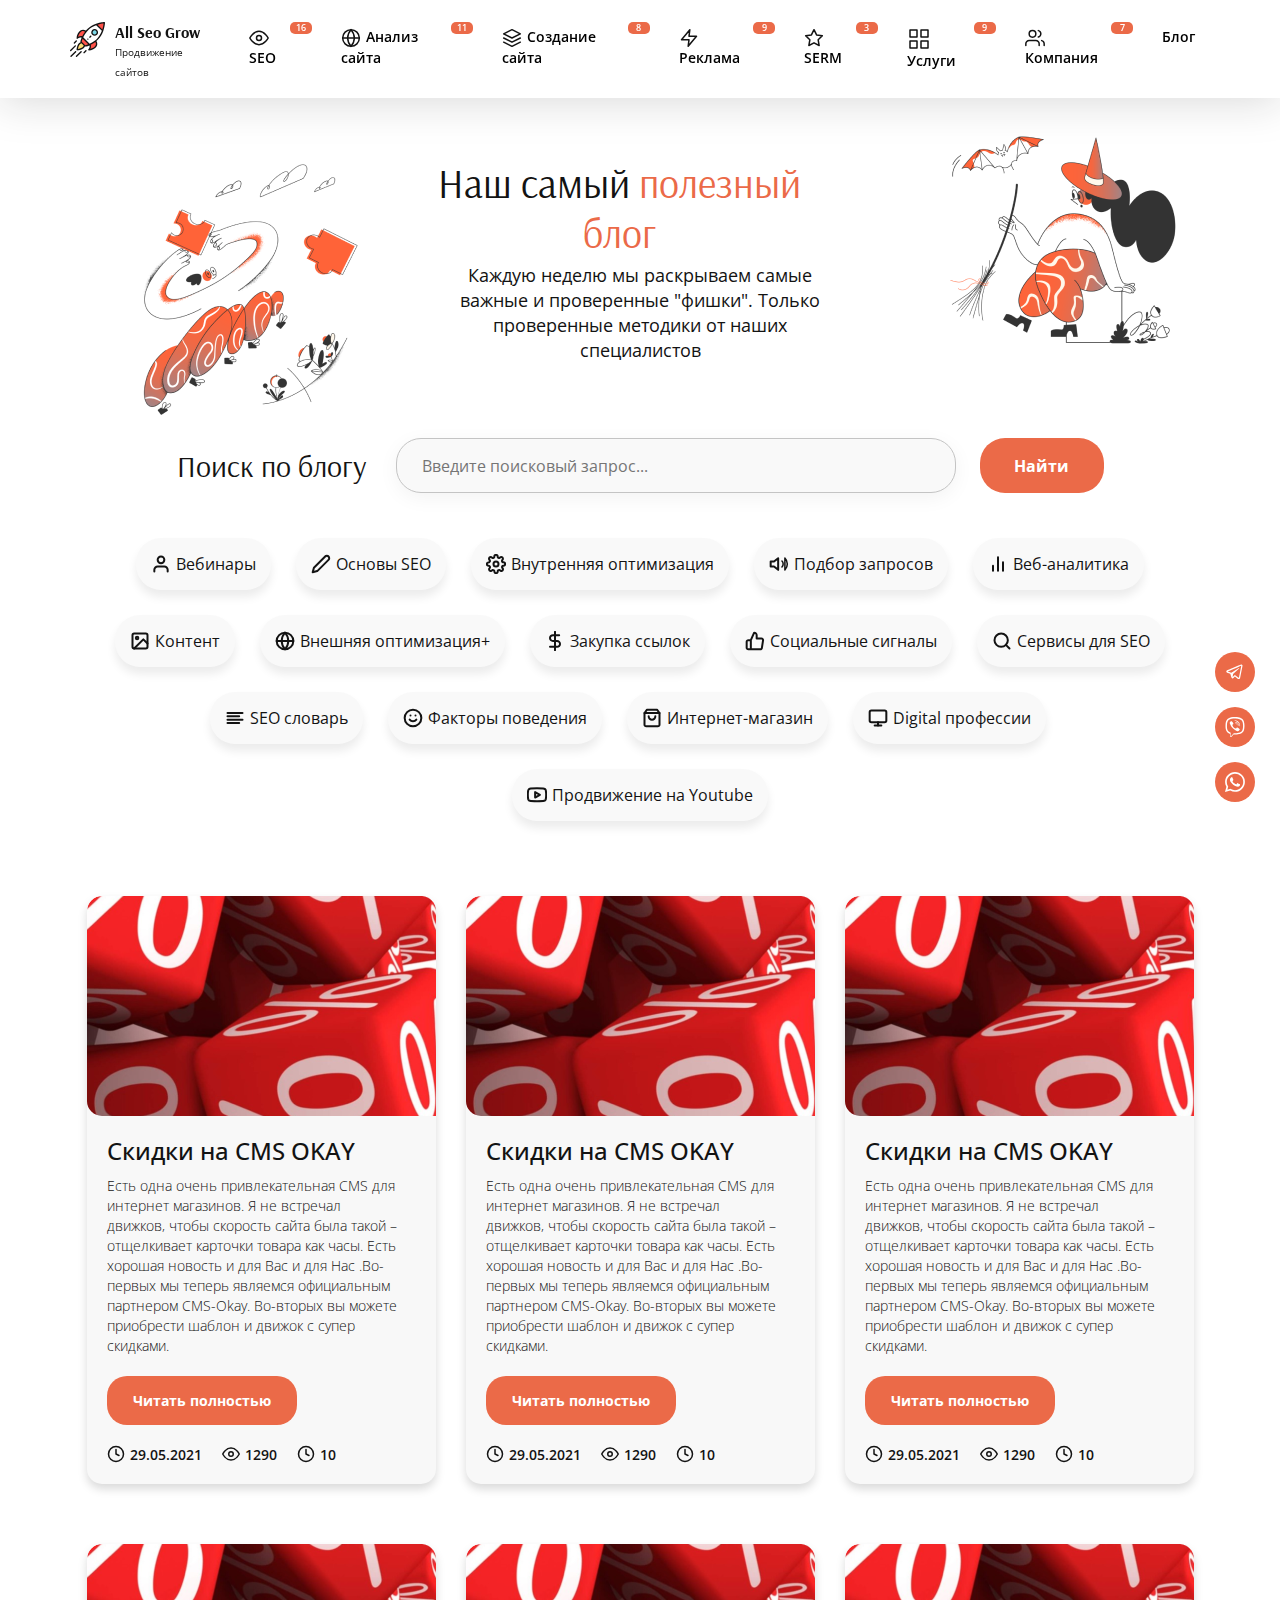
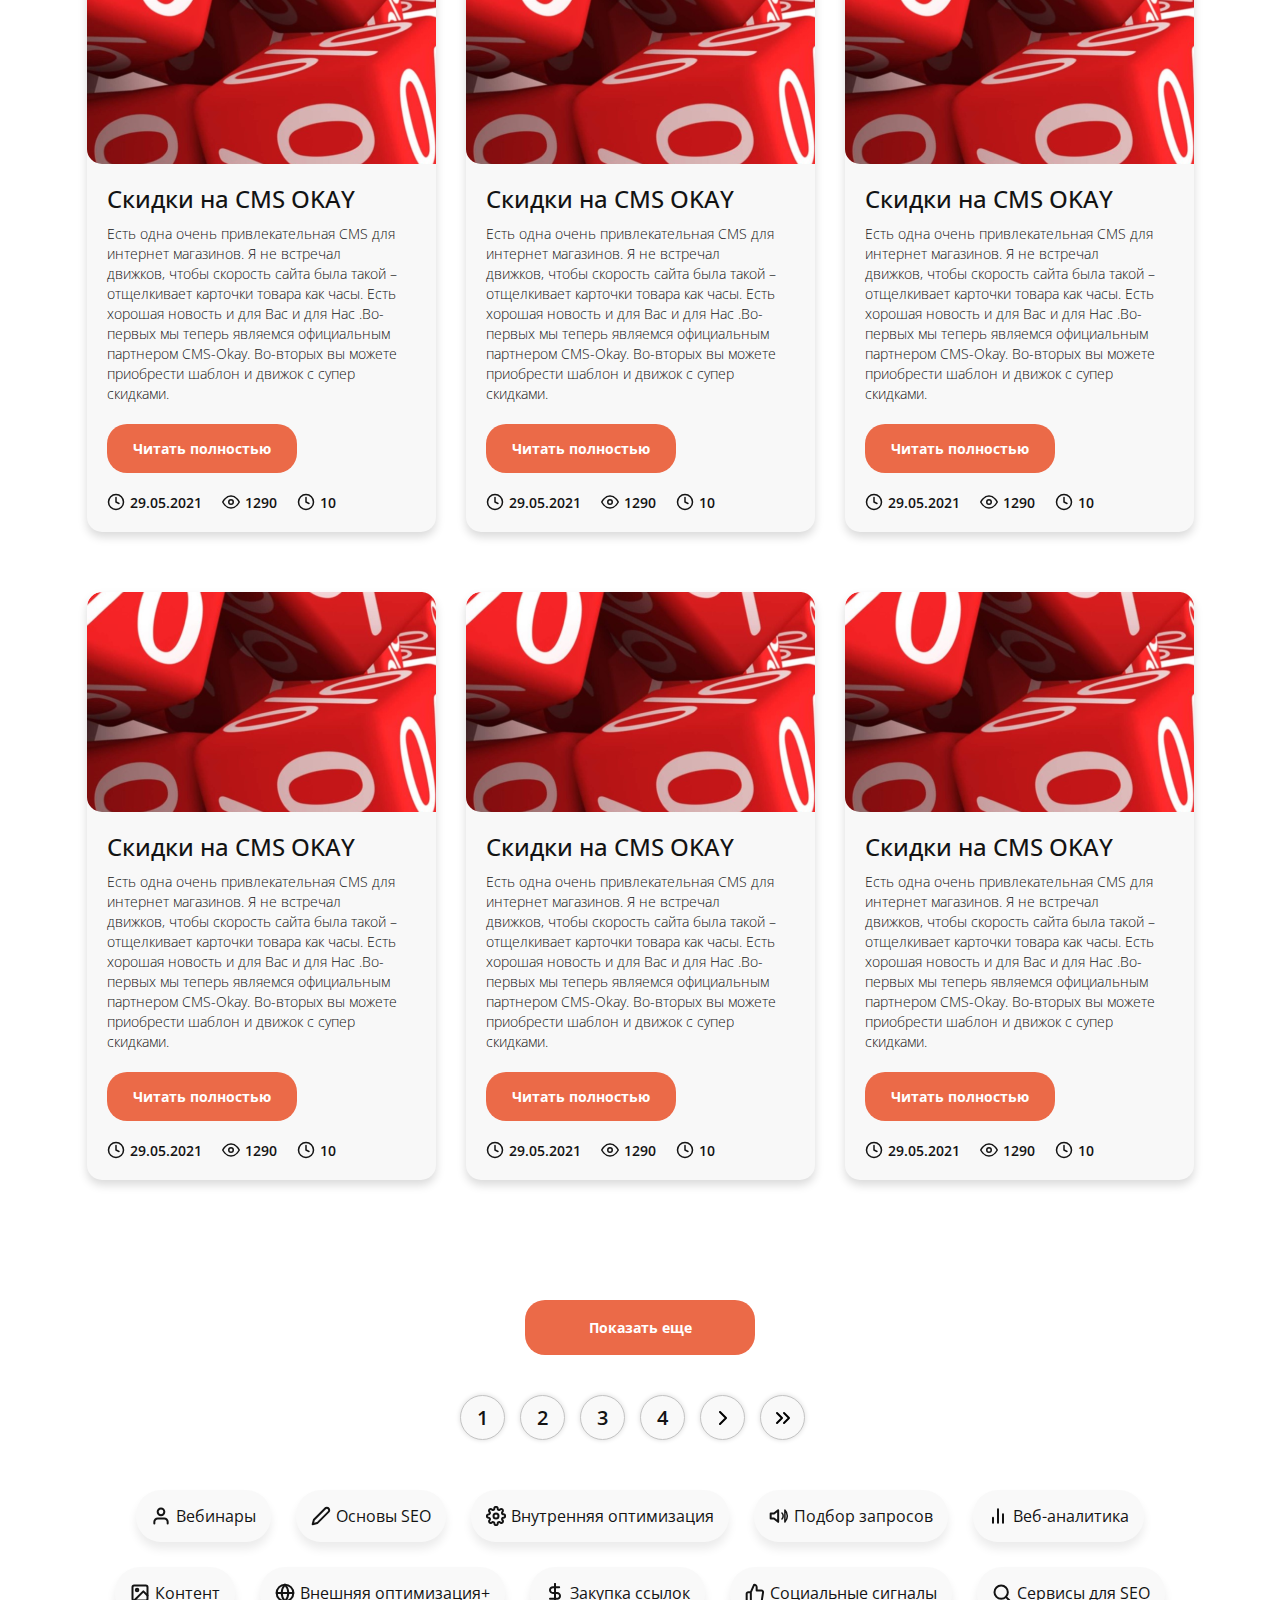
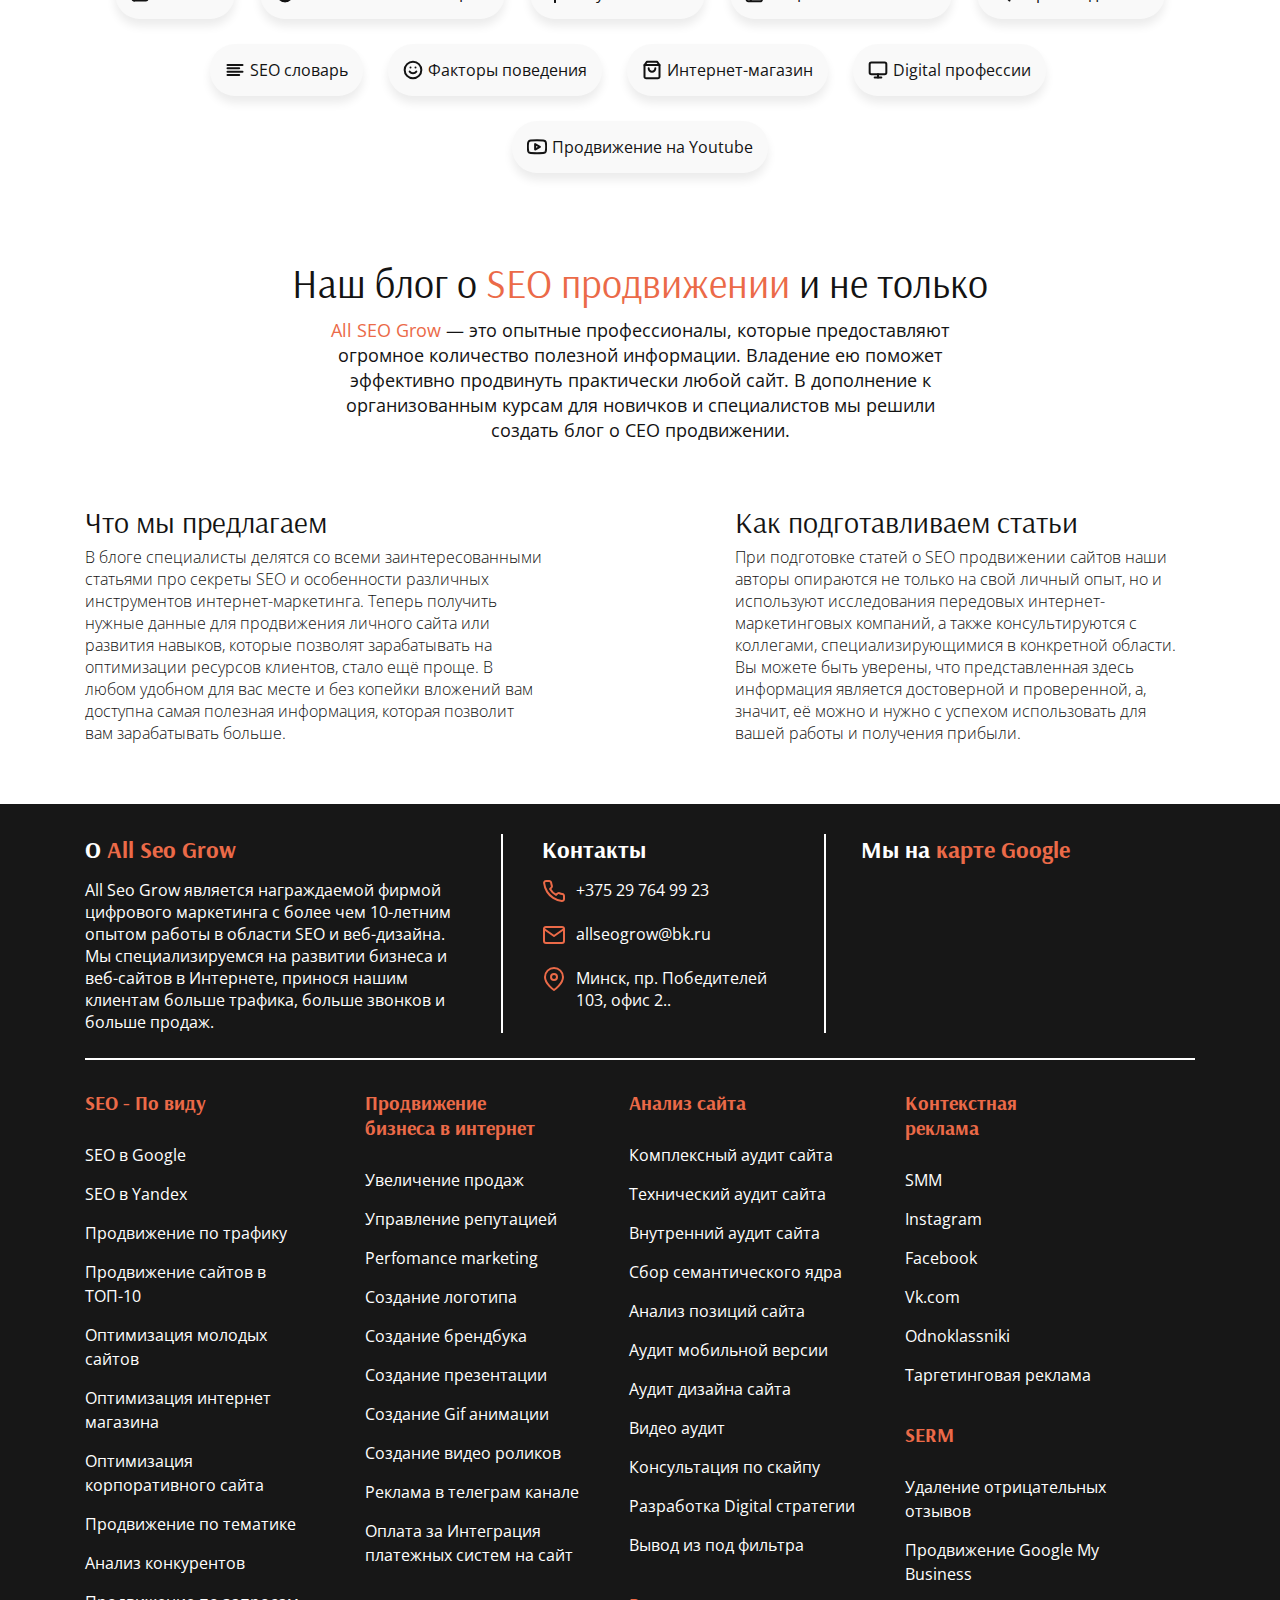
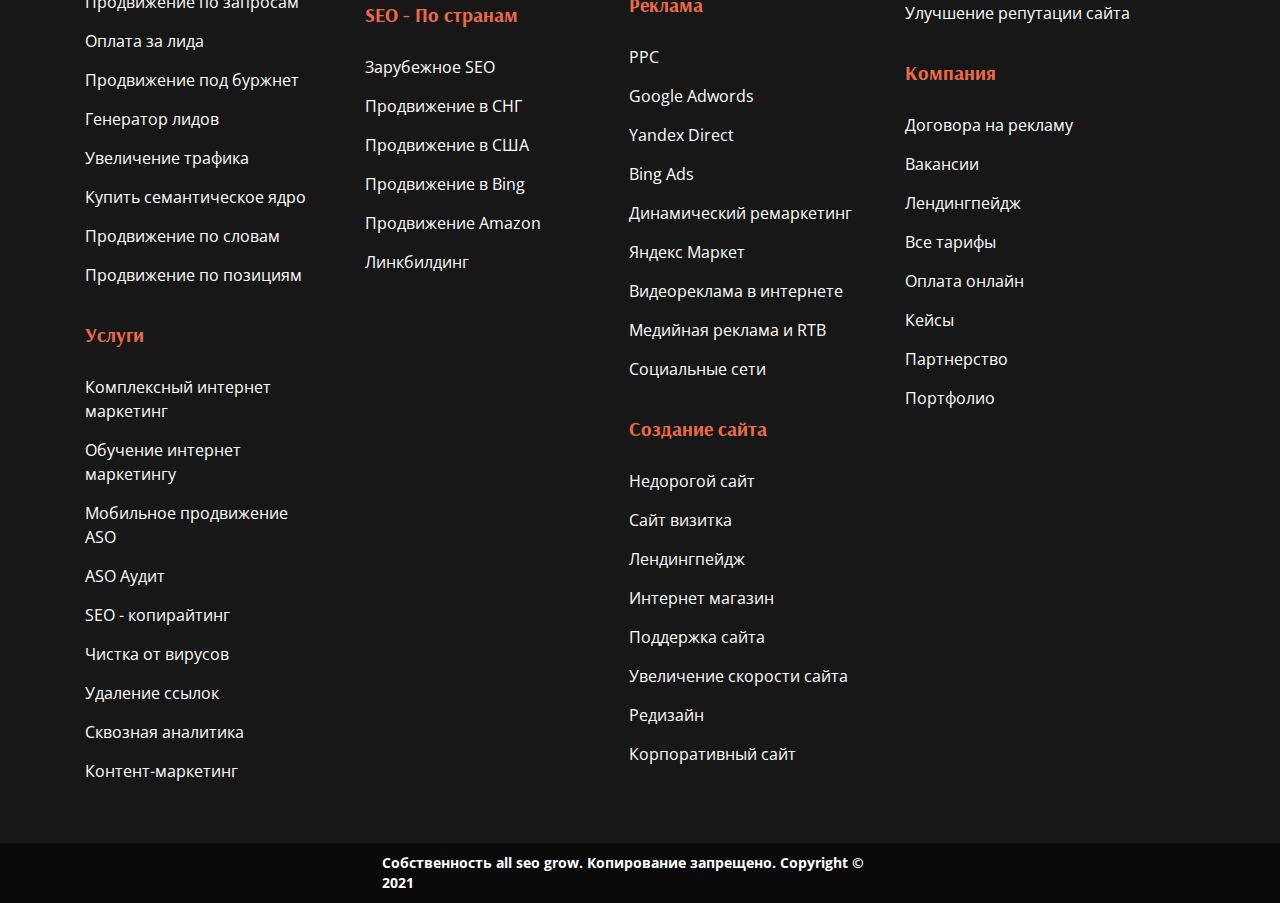
==== blog.html @ 1d0e1565 ";ldf;dlf;dlhdj" ====
<!DOCTYPE html>
<html lang="en">
  <head>
    <meta charset="UTF-8" />
    <meta http-equiv="X-UA-Compatible" content="IE=edge" />
    <meta name="viewport" content="width=device-width, initial-scale=1.0" />
    <link rel="preconnect" href="https://fonts.gstatic.com" />
    <link
      href="https://fonts.googleapis.com/css2?family=Arsenal:wght@400;700&family=Open+Sans:wght@300;400;600;700&display=swap"
      rel="stylesheet"
    />
    <link rel="stylesheet" href="css/bootstrap.min.css" />
    <link rel="stylesheet" href="css/reset.min.css" />
    <link rel="stylesheet" href="css/style.css" />
    <link rel="stylesheet" href="css/blog.css" />
    <title>All Seo Grow</title>
  </head>
  <body>
    <div class="sticky__nav">
      <ul class="sticky__nav-list">
        <li class="sticky__nav-item">
          <img
            src="img/pageBtns/1.svg"
            alt="telegram"
            class="sticky__nav-img"
          />
        </li>
        <li class="sticky__nav-item">
          <img src="img/pageBtns/2.svg" alt="viber" class="sticky__nav-img" />
        </li>
        <li class="sticky__nav-item">
          <img
            src="img/pageBtns/3.svg"
            alt="whatsapp"
            class="sticky__nav-img"
          />
        </li>
        <li class="sticky__nav-item up__btn">
          <img
            src="img/pageBtns/4.svg"
            alt="whatsapp"
            class="sticky__nav-img"
          />
        </li>
      </ul>
    </div>
    <header class="header">
      <!-- sub wrap  -->
      <div class="header-sub__wrap">
        <div class="container">
          <div class="col-lg-12">
            <!-- header sub nav  -->
            <div class="header-sub__content">
              <img
                src="img/header/header-sub/seo.png"
                alt="img"
                class="header-sub__img"
              />
              <div class="header-sub__info">
                <ul class="header-sub__list">
                  <li class="header-sub__list-item">
                    <p class="header-sub__info-title">SEO</p>
                    <p class="header-sub__info-text">
                      Наши услуги по продвижению в различных поисковых системах,
                      по тематике, трафику и оптимизации сайтов для дальнейшего
                      продвижения и выведения сайта в топы поисковой выдачи
                    </p>
                  </li>
                  <li class="header-sub__list-item">
                    <p class="header-sub__info-title">
                      Не нашли то, что искали?
                    </p>
                    <p class="header-sub__info-text">
                      Поможем в подборе необходимой услуги или предоставлении
                      персональной
                    </p>
                  </li>
                </ul>
                <button class="header-sub__info-btn btn-hover">
                  Напишите нам
                </button>
              </div>
              <div class="header-sub__item">
                <p class="header-sub__title">По виду</p>
                <ul class="header-sub__nav">
                  <li class="header-sub__nav-item">
                    <a href="#" class="header-sub__nav-link">SEO в Google</a>
                  </li>
                  <li class="header-sub__nav-item">
                    <a href="#" class="header-sub__nav-link">SEO в Yandex</a>
                  </li>
                  <li class="header-sub__nav-item">
                    <a href="#" class="header-sub__nav-link"
                      >Анализ конкурентов</a
                    >
                  </li>
                  <li class="header-sub__nav-item">
                    <a href="#" class="header-sub__nav-link"
                      >Продвижение по трафику</a
                    >
                  </li>
                  <li class="header-sub__nav-item">
                    <a href="#" class="header-sub__nav-link"
                      >Продвижение по тематике</a
                    >
                  </li>
                  <li class="header-sub__nav-item">
                    <a href="#" class="header-sub__nav-link"
                      >Продвижение по запросам</a
                    >
                  </li>
                  <li class="header-sub__nav-item">
                    <a href="#" class="header-sub__nav-link"
                      >Продвижение сайтов в ТОП-10</a
                    >
                  </li>
                  <li class="header-sub__nav-item">
                    <a href="#" class="header-sub__nav-link"
                      >Оптимизация молодых сайтов</a
                    >
                  </li>
                  <li class="header-sub__nav-item">
                    <a href="#" class="header-sub__nav-link"
                      >Оптимизация интернет магазина</a
                    >
                  </li>
                  <li class="header-sub__nav-item">
                    <a href="#" class="header-sub__nav-link"
                      >Оптимизация корпоративного сайта</a
                    >
                  </li>
                </ul>
              </div>
              <div class="header-sub__item">
                <p class="header-sub__title">По странам</p>
                <ul class="header-sub__nav">
                  <li class="header-sub__nav-item">
                    <a href="#" class="header-sub__nav-link">Линкбилдинг</a>
                  </li>
                  <li class="header-sub__nav-item">
                    <a href="#" class="header-sub__nav-link">Зарубежное SEO</a>
                  </li>
                  <li class="header-sub__nav-item">
                    <a href="#" class="header-sub__nav-link"
                      >Продвижение в СНГ</a
                    >
                  </li>
                  <li class="header-sub__nav-item">
                    <a href="#" class="header-sub__nav-link"
                      >Продвижение в США</a
                    >
                  </li>
                  <li class="header-sub__nav-item">
                    <a href="#" class="header-sub__nav-link"
                      >Продвижение в Bing</a
                    >
                  </li>
                  <li class="header-sub__nav-item">
                    <a href="#" class="header-sub__nav-link"
                      >Продвижение Amazon</a
                    >
                  </li>
                </ul>
              </div>
            </div>
            <!-- header sub nav end  -->
            <!-- header sub nav  -->
            <div class="header-sub__content">
              <img
                src="img/header/header-sub/seo.png"
                alt="img"
                class="header-sub__img"
              />
              <div class="header-sub__info">
                <ul class="header-sub__list">
                  <li class="header-sub__list-item">
                    <p class="header-sub__info-title">Анализ сайта</p>
                    <p class="header-sub__info-text">
                      Проанализируем ваш сайт внутренне, внешне, технически
                      позиции в поиске, мобильную версию, соберем семантическое
                      ядро и разработаем Digital стратегию
                    </p>
                  </li>
                  <li class="header-sub__list-item">
                    <p class="header-sub__info-title">
                      Не нашли то, что искали?
                    </p>
                    <p class="header-sub__info-text">
                      Поможем в подборе необходимой услуги или предоставлении
                      персональной
                    </p>
                  </li>
                </ul>
                <button class="header-sub__info-btn btn-hover">
                  Напишите нам
                </button>
              </div>
              <div class="header-sub__item">
                <p class="header-sub__title"></p>
                <ul class="header-sub__nav">
                  <li class="header-sub__nav-item">
                    <a href="#" class="header-sub__nav-link">Видео аудит</a>
                  </li>
                  <li class="header-sub__nav-item">
                    <a href="#" class="header-sub__nav-link"
                      >Аудит дизайна сайта</a
                    >
                  </li>
                  <li class="header-sub__nav-item">
                    <a href="#" class="header-sub__nav-link"
                      >Анализ позиций сайта</a
                    >
                  </li>
                  <li class="header-sub__nav-item">
                    <a href="#" class="header-sub__nav-link"
                      >Вывод из под фильтра</a
                    >
                  </li>
                  <li class="header-sub__nav-item">
                    <a href="#" class="header-sub__nav-link"
                      >Консультация по скайпу</a
                    >
                  </li>
                  <li class="header-sub__nav-item">
                    <a href="#" class="header-sub__nav-link"
                      >Внутренний аудит сайта</a
                    >
                  </li>
                  <li class="header-sub__nav-item">
                    <a href="#" class="header-sub__nav-link"
                      >Технический аудит сайта</a
                    >
                  </li>
                </ul>
              </div>
              <div class="header-sub__item">
                <p class="header-sub__title"></p>
                <ul class="header-sub__nav">
                  <li class="header-sub__nav-item">
                    <a href="#" class="header-sub__nav-link"
                      >Аудит мобильной версии</a
                    >
                  </li>
                  <li class="header-sub__nav-item">
                    <a href="#" class="header-sub__nav-link"
                      >Комплексный аудит сайта</a
                    >
                  </li>
                  <li class="header-sub__nav-item">
                    <a href="#" class="header-sub__nav-link"
                      >Сбор семантического ядра</a
                    >
                  </li>
                  <li class="header-sub__nav-item">
                    <a href="#" class="header-sub__nav-link"
                      >Разработка Digital стратегии</a
                    >
                  </li>
                </ul>
              </div>
            </div>
            <!-- header sub nav end  -->
            <!-- header sub nav  -->
            <div class="header-sub__content">
              <img
                src="img/header/header-sub/seo.png"
                alt="img"
                class="header-sub__img"
              />
              <div class="header-sub__info">
                <ul class="header-sub__list">
                  <li class="header-sub__list-item">
                    <p class="header-sub__info-title">Создание сайта</p>
                    <p class="header-sub__info-text">
                      Создадим для вас сайт любой категории по самым высшими
                      современными стандартами качества, увеличим скорость
                      работы, сделаем редизайн и будем поддерживать
                      работоспособность
                    </p>
                  </li>
                  <li class="header-sub__list-item">
                    <p class="header-sub__info-title">
                      Не нашли то, что искали?
                    </p>
                    <p class="header-sub__info-text">
                      Поможем в подборе необходимой услуги или предоставлении
                      персональной
                    </p>
                  </li>
                </ul>
                <button class="header-sub__info-btn btn-hover">
                  Напишите нам
                </button>
              </div>
              <div class="header-sub__item">
                <p class="header-sub__title"></p>
                <ul class="header-sub__nav">
                  <li class="header-sub__nav-item">
                    <a href="#" class="header-sub__nav-link">Редизайн </a>
                  </li>
                  <li class="header-sub__nav-item">
                    <a href="#" class="header-sub__nav-link">Сайт визитка</a>
                  </li>
                  <li class="header-sub__nav-item">
                    <a href="#" class="header-sub__nav-link">Лендингпейдж</a>
                  </li>
                  <li class="header-sub__nav-item">
                    <a href="#" class="header-sub__nav-link">Недорогой сайт </a>
                  </li>
                  <li class="header-sub__nav-item">
                    <a href="#" class="header-sub__nav-link">Поддержка сайта</a>
                  </li>
                  <li class="header-sub__nav-item">
                    <a href="#" class="header-sub__nav-link"
                      >Интернет-магазин</a
                    >
                  </li>
                  <li class="header-sub__nav-item">
                    <a href="#" class="header-sub__nav-link"
                      >Корпоративный сайт</a
                    >
                  </li>
                  <li class="header-sub__nav-item">
                    <a href="#" class="header-sub__nav-link"
                      >Увеличение скорости сайта</a
                    >
                  </li>
                </ul>
              </div>
            </div>
            <!-- header sub nav end  -->
            <!-- header sub nav  -->
            <div class="header-sub__content">
              <img
                src="img/header/header-sub/seo.png"
                alt="img"
                class="header-sub__img"
              />
              <div class="header-sub__info">
                <ul class="header-sub__list">
                  <li class="header-sub__list-item">
                    <p class="header-sub__info-title">Реклама</p>
                    <p class="header-sub__info-text">
                      Прорекламируем ваш сайт во всех популярных поисковых
                      системах, а так же в социальных сетях, видео и медиа
                      рекламе, RTB, PPC и проведем динамический рекмаркетинг
                    </p>
                  </li>
                  <li class="header-sub__list-item">
                    <p class="header-sub__info-title">
                      Не нашли то, что искали?
                    </p>
                    <p class="header-sub__info-text">
                      Поможем в подборе необходимой услуги или предоставлении
                      персональной
                    </p>
                  </li>
                </ul>
                <button class="header-sub__info-btn btn-hover">
                  Напишите нам
                </button>
              </div>
              <div class="header-sub__item">
                <p class="header-sub__title"></p>
                <ul class="header-sub__nav">
                  <li class="header-sub__nav-item">
                    <a href="#" class="header-sub__nav-link">PPC </a>
                  </li>
                  <li class="header-sub__nav-item">
                    <a href="#" class="header-sub__nav-link">Bing Ads</a>
                  </li>
                  <li class="header-sub__nav-item">
                    <a href="#" class="header-sub__nav-link">Yandex Direct</a>
                  </li>
                  <li class="header-sub__nav-item">
                    <a href="#" class="header-sub__nav-link">Яндекс Маркет </a>
                  </li>
                  <li class="header-sub__nav-item">
                    <a href="#" class="header-sub__nav-link">Google Adwords</a>
                  </li>
                  <li class="header-sub__nav-item">
                    <a href="#" class="header-sub__nav-link">Социальные сети</a>
                  </li>
                  <li class="header-sub__nav-item">
                    <a href="#" class="header-sub__nav-link"
                      >Медийная реклама и RTB</a
                    >
                  </li>
                  <li class="header-sub__nav-item">
                    <a href="#" class="header-sub__nav-link"
                      >Видеореклама в интернете</a
                    >
                  </li>
                  <li class="header-sub__nav-item">
                    <a href="#" class="header-sub__nav-link"
                      >Динамический ремаркетинг</a
                    >
                  </li>
                </ul>
              </div>
            </div>
            <!-- header sub nav end  -->
            <!-- header sub nav  -->
            <div class="header-sub__content">
              <img
                src="img/header/header-sub/seo.png"
                alt="img"
                class="header-sub__img"
              />
              <div class="header-sub__info">
                <ul class="header-sub__list">
                  <li class="header-sub__list-item">
                    <p class="header-sub__info-title">SERM</p>
                    <p class="header-sub__info-text">
                      Решим любые проблемы касательно вашей репутации в
                      интернете. Удалим отрицательные отзывы, продвинем в Google
                      My Business, улучшим репутацию вашего сайта в поисковых
                      системах
                    </p>
                  </li>
                  <li class="header-sub__list-item">
                    <p class="header-sub__info-title">
                      Не нашли то, что искали?
                    </p>
                    <p class="header-sub__info-text">
                      Поможем в подборе необходимой услуги или предоставлении
                      персональной
                    </p>
                  </li>
                </ul>
                <button class="header-sub__info-btn btn-hover">
                  Напишите нам
                </button>
              </div>
              <div class="header-sub__item">
                <p class="header-sub__title"></p>
                <ul class="header-sub__nav">
                  <li class="header-sub__nav-item">
                    <a href="#" class="header-sub__nav-link"
                      >Удаление отрицательных отзывов
                    </a>
                  </li>
                  <li class="header-sub__nav-item">
                    <a href="#" class="header-sub__nav-link"
                      >Продвижение Google My Business</a
                    >
                  </li>
                  <li class="header-sub__nav-item">
                    <a href="#" class="header-sub__nav-link"
                      >Улучшение репутации сайта</a
                    >
                  </li>
                </ul>
              </div>
            </div>
            <!-- header sub nav end  -->
            <!-- header sub nav  -->
            <div class="header-sub__content">
              <img
                src="img/header/header-sub/seo.png"
                alt="img"
                class="header-sub__img"
              />
              <div class="header-sub__info">
                <ul class="header-sub__list">
                  <li class="header-sub__list-item">
                    <p class="header-sub__info-title">Услуги</p>
                    <p class="header-sub__info-text">
                      Предоставим отледбные услуги по копирайтингу, удалению
                      ссылок, контент-маркетингу, почистим от вирусов, проведем
                      сквозную аналитирку и комплексный интернет маркетинг
                    </p>
                  </li>
                  <li class="header-sub__list-item">
                    <p class="header-sub__info-title">
                      Не нашли то, что искали?
                    </p>
                    <p class="header-sub__info-text">
                      Поможем в подборе необходимой услуги или предоставлении
                      персональной
                    </p>
                  </li>
                </ul>
                <button class="header-sub__info-btn btn-hover">
                  Напишите нам
                </button>
              </div>
              <div class="header-sub__item">
                <p class="header-sub__title"></p>
                <ul class="header-sub__nav">
                  <li class="header-sub__nav-item">
                    <a href="#" class="header-sub__nav-link">ASO Аудит </a>
                  </li>
                  <li class="header-sub__nav-item">
                    <a href="#" class="header-sub__nav-link">Удаление ссылок</a>
                  </li>
                  <li class="header-sub__nav-item">
                    <a href="#" class="header-sub__nav-link"
                      >SEO - копирайтинг</a
                    >
                  </li>
                  <li class="header-sub__nav-item">
                    <a href="#" class="header-sub__nav-link"
                      >Контент-маркетинг</a
                    >
                  </li>
                  <li class="header-sub__nav-item">
                    <a href="#" class="header-sub__nav-link"
                      >Чистка от вирусов</a
                    >
                  </li>
                  <li class="header-sub__nav-item">
                    <a href="#" class="header-sub__nav-link"
                      >Сквозная аналитика</a
                    >
                  </li>
                  <li class="header-sub__nav-item">
                    <a href="#" class="header-sub__nav-link"
                      >Мобильное продвижение ASO</a
                    >
                  </li>
                  <li class="header-sub__nav-item">
                    <a href="#" class="header-sub__nav-link"
                      >Обучение интернет маркетингу</a
                    >
                  </li>
                  <li class="header-sub__nav-item">
                    <a href="#" class="header-sub__nav-link"
                      >Комплексный интернет маркетинг</a
                    >
                  </li>
                </ul>
              </div>
            </div>
            <!-- header sub nav end  -->
            <!-- header sub nav  -->
            <div class="header-sub__content">
              <img
                src="img/header/header-sub/seo.png"
                alt="img"
                class="header-sub__img"
              />
              <div class="header-sub__info">
                <ul class="header-sub__list">
                  <li class="header-sub__list-item">
                    <p class="header-sub__info-title">Компания</p>
                    <p class="header-sub__info-text">
                      Давайте знакомиться? Покажем наши кейсы, устроим на работу
                      по вакансиям, покажем потфолио, предложим сотрудничество и
                      партнерство, а так же подпишем договора на рекламу
                    </p>
                  </li>
                  <li class="header-sub__list-item">
                    <p class="header-sub__info-title">
                      Не нашли то, что искали?
                    </p>
                    <p class="header-sub__info-text">
                      Поможем в подборе необходимой услуги или предоставлении
                      персональной
                    </p>
                  </li>
                </ul>
                <button class="header-sub__info-btn btn-hover">
                  Напишите нам
                </button>
              </div>
              <div class="header-sub__item">
                <p class="header-sub__title"></p>
                <ul class="header-sub__nav">
                  <li class="header-sub__nav-item">
                    <a href="#" class="header-sub__nav-link">Кейсы </a>
                  </li>
                  <li class="header-sub__nav-item">
                    <a href="#" class="header-sub__nav-link">Вакансии</a>
                  </li>
                  <li class="header-sub__nav-item">
                    <a href="#" class="header-sub__nav-link">Портфолио</a>
                  </li>
                  <li class="header-sub__nav-item">
                    <a href="#" class="header-sub__nav-link">Партнерство</a>
                  </li>
                  <li class="header-sub__nav-item">
                    <a href="#" class="header-sub__nav-link">Оплата онлайн</a>
                  </li>
                  <li class="header-sub__nav-item">
                    <a href="#" class="header-sub__nav-link"
                      >Договора на рекламу</a
                    >
                  </li>
                </ul>
              </div>
            </div>
            <!-- header sub nav end  -->
          </div>
        </div>
      </div>
      <!-- sub wrap end  -->
      <div class="container">
        <div class="row">
          <div class="col-lg-12">
            <div class="header__content">
              <div class="header__logo">
                <img
                  src="img/header/logo.svg"
                  alt="logo"
                  class="header__logo-img"
                />
                <p class="header__logo-name">
                  All Seo Grow <span>Продвижение сайтов</span>
                </p>
              </div>
              <div class="header__burger-phone">
                <a href="tel:12" class="header__burger-link"
                  ><img
                    src="img/header/phone.svg"
                    alt="phone"
                    class="header__burger-phone_img"
                  />+380 90 380 90 90</a
                >
                <p class="header__burger-click">
                  Для звонка нажмите на телефон
                </p>
              </div>
              <nav>
                <!-- header nav  -->
                <ul class="header__nav">
                  <li class="header__nav-item header__nav-item-sub">
                    <a href="#" class="header__nav-link">
                      <img
                        src="img/header/eye.svg"
                        alt="eye"
                        class="header__nav-icon"
                      />SEO</a
                    >

                    <span class="header__nav-item-count">16</span>
                  </li>
                  <li class="header__nav-item header__nav-item-sub">
                    <a href="#" class="header__nav-link"
                      ><img
                        src="img/header/globe.svg"
                        alt="globe"
                        class="header__nav-icon"
                      />Анализ сайта</a
                    >

                    <span class="header__nav-item-count">11</span>
                  </li>
                  <li class="header__nav-item header__nav-item-sub">
                    <a href="#" class="header__nav-link">
                      <img
                        src="img/header/layers.svg"
                        alt="layers"
                        class="header__nav-icon"
                      />Создание сайта</a
                    >

                    <span class="header__nav-item-count">8</span>
                  </li>
                  <li class="header__nav-item header__nav-item-sub">
                    <a href="#" class="header__nav-link">
                      <img
                        src="img/header/zap.svg"
                        alt="zap"
                        class="header__nav-icon"
                      />Реклама</a
                    >

                    <span class="header__nav-item-count">9</span>
                  </li>
                  <li class="header__nav-item header__nav-item-sub">
                    <a href="#" class="header__nav-link">
                      <img
                        src="img/header/star.svg"
                        alt="star"
                        class="header__nav-icon"
                      />SERM</a
                    >

                    <span class="header__nav-item-count">3</span>
                  </li>
                  <li class="header__nav-item header__nav-item-sub">
                    <a href="#" class="header__nav-link"
                      ><img
                        src="img/header/grid.svg"
                        alt="grid"
                        class="header__nav-icon"
                      />Услуги</a
                    >

                    <span class="header__nav-item-count">9</span>
                  </li>
                  <li class="header__nav-item header__nav-item-sub">
                    <a href="#" class="header__nav-link">
                      <img
                        src="img/header/users.svg"
                        alt="users"
                        class="header__nav-icon"
                      />Компания</a
                    >

                    <span class="header__nav-item-count">7</span>
                  </li>
                  <li class="header__nav-item">
                    <a href="#" class="header__nav-link">Блог</a>
                    <span class="header__nav-item-count"></span>
                  </li>
                </ul>
                <!-- header nav end  -->
                <!-- header burger  -->
                <div class="header__burger-btn">
                  <span></span>
                </div>
                <!-- header burger end  -->
              </nav>
            </div>
          </div>
        </div>
        <div class="row">
          <div class="col-lg-12 col-md-12">
            <div class="header__burger_bg">
              <!-- wrapper  -->
              <div class="header__burger-wrapper">
                <ul class="header__burger-menu">
                  <li class="header__burger-menu_item">
                    <a href="#" class="header__burger-menu_link">SEO</a>
                  </li>
                  <li class="header__burger-menu_item">
                    <a href="#" class="header__burger-menu_link"
                      >Анализ сайта</a
                    >
                  </li>
                  <li class="header__burger-menu_item">
                    <a href="#" class="header__burger-menu_link"
                      >Создание сайта</a
                    >
                  </li>
                  <li class="header__burger-menu_item">
                    <a href="#" class="header__burger-menu_link">Реклама</a>
                  </li>
                  <li class="header__burger-menu_item">
                    <a href="#" class="header__burger-menu_link">SERM</a>
                  </li>
                  <li class="header__burger-menu_item">
                    <a href="#" class="header__burger-menu_link">Услуги</a>
                  </li>
                  <li class="header__burger-menu_item">
                    <a href="#" class="header__burger-menu_link">Компания</a>
                  </li>
                  <li class="header__burger-menu_item">
                    <a href="#" class="header__burger-menu_link">Блог</a>
                  </li>
                  <li class="header__burger-menu_item">
                    <a href="#" class="header__burger-menu_link">Портфолио</a>
                  </li>
                </ul>
                <div class="header__burger-find">
                  <p class="header-sub__info-title">Не нашли то, что искали?</p>
                  <p class="header-sub__info-text">
                    Поможем в подборе необходимой услуги или предоставлении
                    персональной
                  </p>
                  <button class="header-sub__info-btn btn-hover">
                    Напишите нам
                  </button>
                </div>
              </div>
              <!-- wrapper end  -->
            </div>
          </div>
        </div>
      </div>
    </header>
    <main>
      <section class="find">
        <div class="container">
          <div class="row">
            <div class="col-lg-12">
              <!-- find top -->
              <div class="find__top">
                <img
                  src="img/blog/1.png"
                  alt="bg"
                  class="find__bg find__bg-first"
                />
                <div class="find__title_wrap">
                  <h2 class="find__title">
                    Наш самый <span class="color-orange">полезный блог</span>
                  </h2>
                  <p class="find__subheader subheader">
                    Каждую неделю мы раскрываем самые важные и проверенные
                    "фишки". Только проверенные методики от наших специалистов
                  </p>
                </div>
                <img
                  src="img/blog/2.png"
                  alt="bg"
                  class="find__bg find__bg-second"
                />
              </div>
              <!-- find top end  -->
              <!-- find panel -->
              <div class="find__panel">
                <p class="find__panel__title">Поиск по блогу</p>
                <form action="" class="find__panel-find">
                  <input
                    type="text"
                    class="find__input find__panel__find"
                    placeholder="Введите поисковый запрос..."
                  />
                  <input
                    type="submit"
                    class="find__input find__panel__sub"
                    value="Найти"
                  />
                </form>
              </div>
              <!-- find panel end  -->
              <div class="find__taxonomy">
                <ul class="find__taxonomy__list">
                  <li class="find__taxonomy__list-item">
                    <a href="#" class="find__taxonomy__list-link"
                      ><img
                        src="img/blog/icons/user.svg"
                        alt="icon"
                        class="find__taxonomy__list-img"
                      />Вебинары</a
                    >
                  </li>
                  <li class="find__taxonomy__list-item">
                    <a href="#" class="find__taxonomy__list-link"
                      ><img
                        src="img/blog/icons/edit-2.svg"
                        alt="icon"
                        class="find__taxonomy__list-img"
                      />Основы SEO</a
                    >
                  </li>
                  <li class="find__taxonomy__list-item">
                    <a href="#" class="find__taxonomy__list-link"
                      ><img
                        src="img/blog/icons/settings.svg"
                        alt="icon"
                        class="find__taxonomy__list-img"
                      />Внутренняя оптимизация</a
                    >
                  </li>
                  <li class="find__taxonomy__list-item">
                    <a href="#" class="find__taxonomy__list-link"
                      ><img
                        src="img/blog/icons/volume-2.svg"
                        alt="icon"
                        class="find__taxonomy__list-img"
                      />Подбор запросов</a
                    >
                  </li>
                  <li class="find__taxonomy__list-item">
                    <a href="#" class="find__taxonomy__list-link"
                      ><img
                        src="img/blog/icons/bar-chart-2.svg"
                        alt="icon"
                        class="find__taxonomy__list-img"
                      />Веб-аналитика</a
                    >
                  </li>
                  <li class="find__taxonomy__list-item">
                    <a href="#" class="find__taxonomy__list-link"
                      ><img
                        src="img/blog/icons/image.svg"
                        alt="icon"
                        class="find__taxonomy__list-img"
                      />Контент</a
                    >
                  </li>
                  <li class="find__taxonomy__list-item">
                    <a href="#" class="find__taxonomy__list-link"
                      ><img
                        src="img/blog/icons/globe.svg"
                        alt="icon"
                        class="find__taxonomy__list-img"
                      />Внешняя оптимизация+</a
                    >
                  </li>
                  <li class="find__taxonomy__list-item">
                    <a href="#" class="find__taxonomy__list-link"
                      ><img
                        src="img/blog/icons/dollar-sign.svg"
                        alt="icon"
                        class="find__taxonomy__list-img"
                      />Закупка ссылок</a
                    >
                  </li>
                  <li class="find__taxonomy__list-item">
                    <a href="#" class="find__taxonomy__list-link"
                      ><img
                        src="img/blog/icons/thumbs-up.svg"
                        alt="icon"
                        class="find__taxonomy__list-img"
                      />Социальные сигналы</a
                    >
                  </li>
                  <li class="find__taxonomy__list-item">
                    <a href="#" class="find__taxonomy__list-link"
                      ><img
                        src="img/blog/icons/search.svg"
                        alt="icon"
                        class="find__taxonomy__list-img"
                      />Сервисы для SEO</a
                    >
                  </li>
                  <li class="find__taxonomy__list-item">
                    <a href="#" class="find__taxonomy__list-link"
                      ><img
                        src="img/blog/icons/align-left.svg"
                        alt="icon"
                        class="find__taxonomy__list-img"
                      />SEO словарь</a
                    >
                  </li>
                  <li class="find__taxonomy__list-item">
                    <a href="#" class="find__taxonomy__list-link"
                      ><img
                        src="img/blog/icons/smile.svg"
                        alt="icon"
                        class="find__taxonomy__list-img"
                      />Факторы поведения</a
                    >
                  </li>
                  <li class="find__taxonomy__list-item">
                    <a href="#" class="find__taxonomy__list-link"
                      ><img
                        src="img/blog/icons/shopping-bag.svg"
                        alt="icon"
                        class="find__taxonomy__list-img"
                      />Интернет-магазин</a
                    >
                  </li>
                  <li class="find__taxonomy__list-item">
                    <a href="#" class="find__taxonomy__list-link"
                      ><img
                        src="img/blog/icons/monitor.svg"
                        alt="icon"
                        class="find__taxonomy__list-img"
                      />Digital профессии</a
                    >
                  </li>
                  <li class="find__taxonomy__list-item">
                    <a href="#" class="find__taxonomy__list-link"
                      ><img
                        src="img/blog/icons/youtube.svg"
                        alt="icon"
                        class="find__taxonomy__list-img"
                      />Продвижение на Youtube</a
                    >
                  </li>
                </ul>
              </div>
            </div>
          </div>
        </div>
      </section>
      <section class="articles">
        <div class="container">
          <div class="row">
            <div class="col-lg-12">
              <div class="articles__wrapper">
                <!-- article item  -->
                <article class="articles__item">
                  <img
                    src="img/articles/article-img.png"
                    alt="img"
                    class="articles__item-img"
                  />
                  <div class="articles__item-desc-wrap">
                    <h3 class="articles__item-title">Скидки на CMS OKAY</h3>
                    <p class="articles__item-desc">
                      Есть одна очень привлекательная CMS для интернет
                      магазинов. Я не встречал движков, чтобы скорость сайта
                      была такой – отщелкивает карточки товара как часы. Есть
                      хорошая новость и для Вас и для Нас .Во-первых мы теперь
                      являемся официальным партнером CMS-Okay. Во-вторых вы
                      можете приобрести шаблон и движок с супер скидками.
                    </p>
                    <div class="articles__item-buttons">
                      <a href="#" class="articles__item-link btn-hover"
                        >Читать полностью</a
                      >
                    </div>
                    <div class="articles__item-info">
                      <p
                        class="
                          articles__item-info-text articles__item-info-date
                        "
                      >
                        <img
                          src="img/articles/clock.svg"
                          alt="date"
                          class="
                            articles__item-info-img articles__item-infodate-img
                          "
                        />
                        29.05.2021
                      </p>
                      <p
                        class="
                          articles__item-info-text articles__item-info-views
                        "
                      >
                        <img
                          src="img/articles/eye.svg"
                          alt="views"
                          class="
                            articles__item-info-img
                            articles__item-info-views-img
                          "
                        />
                        1290
                      </p>
                      <p
                        class="
                          articles__item-info-text articles__item-info-time
                        "
                      >
                        <img
                          src="img/articles/clock.svg"
                          alt="views"
                          class="
                            articles__item-info-img
                            articles__item-info-views-img
                          "
                        />
                        10
                      </p>
                    </div>
                  </div>
                </article>
                <!-- article item  end-->
                <!-- article item  -->
                <article class="articles__item">
                  <img
                    src="img/articles/article-img.png"
                    alt="img"
                    class="articles__item-img"
                  />
                  <div class="articles__item-desc-wrap">
                    <h3 class="articles__item-title">Скидки на CMS OKAY</h3>
                    <p class="articles__item-desc">
                      Есть одна очень привлекательная CMS для интернет
                      магазинов. Я не встречал движков, чтобы скорость сайта
                      была такой – отщелкивает карточки товара как часы. Есть
                      хорошая новость и для Вас и для Нас .Во-первых мы теперь
                      являемся официальным партнером CMS-Okay. Во-вторых вы
                      можете приобрести шаблон и движок с супер скидками.
                    </p>
                    <div class="articles__item-buttons">
                      <a href="#" class="articles__item-link btn-hover"
                        >Читать полностью</a
                      >
                    </div>
                    <div class="articles__item-info">
                      <p
                        class="
                          articles__item-info-text articles__item-info-date
                        "
                      >
                        <img
                          src="img/articles/clock.svg"
                          alt="date"
                          class="
                            articles__item-info-img articles__item-infodate-img
                          "
                        />
                        29.05.2021
                      </p>
                      <p
                        class="
                          articles__item-info-text articles__item-info-views
                        "
                      >
                        <img
                          src="img/articles/eye.svg"
                          alt="views"
                          class="
                            articles__item-info-img
                            articles__item-info-views-img
                          "
                        />
                        1290
                      </p>
                      <p
                        class="
                          articles__item-info-text articles__item-info-time
                        "
                      >
                        <img
                          src="img/articles/clock.svg"
                          alt="views"
                          class="
                            articles__item-info-img
                            articles__item-info-views-img
                          "
                        />
                        10
                      </p>
                    </div>
                  </div>
                </article>
                <!-- article item  end-->
                <!-- article item  -->
                <article class="articles__item">
                  <img
                    src="img/articles/article-img.png"
                    alt="img"
                    class="articles__item-img"
                  />
                  <div class="articles__item-desc-wrap">
                    <h3 class="articles__item-title">Скидки на CMS OKAY</h3>
                    <p class="articles__item-desc">
                      Есть одна очень привлекательная CMS для интернет
                      магазинов. Я не встречал движков, чтобы скорость сайта
                      была такой – отщелкивает карточки товара как часы. Есть
                      хорошая новость и для Вас и для Нас .Во-первых мы теперь
                      являемся официальным партнером CMS-Okay. Во-вторых вы
                      можете приобрести шаблон и движок с супер скидками.
                    </p>
                    <div class="articles__item-buttons">
                      <a href="#" class="articles__item-link btn-hover"
                        >Читать полностью</a
                      >
                    </div>
                    <div class="articles__item-info">
                      <p
                        class="
                          articles__item-info-text articles__item-info-date
                        "
                      >
                        <img
                          src="img/articles/clock.svg"
                          alt="date"
                          class="
                            articles__item-info-img articles__item-infodate-img
                          "
                        />
                        29.05.2021
                      </p>
                      <p
                        class="
                          articles__item-info-text articles__item-info-views
                        "
                      >
                        <img
                          src="img/articles/eye.svg"
                          alt="views"
                          class="
                            articles__item-info-img
                            articles__item-info-views-img
                          "
                        />
                        1290
                      </p>
                      <p
                        class="
                          articles__item-info-text articles__item-info-time
                        "
                      >
                        <img
                          src="img/articles/clock.svg"
                          alt="views"
                          class="
                            articles__item-info-img
                            articles__item-info-views-img
                          "
                        />
                        10
                      </p>
                    </div>
                  </div>
                </article>
                <!-- article item  end-->
                <!-- article item  -->
                <article class="articles__item">
                  <img
                    src="img/articles/article-img.png"
                    alt="img"
                    class="articles__item-img"
                  />
                  <div class="articles__item-desc-wrap">
                    <h3 class="articles__item-title">Скидки на CMS OKAY</h3>
                    <p class="articles__item-desc">
                      Есть одна очень привлекательная CMS для интернет
                      магазинов. Я не встречал движков, чтобы скорость сайта
                      была такой – отщелкивает карточки товара как часы. Есть
                      хорошая новость и для Вас и для Нас .Во-первых мы теперь
                      являемся официальным партнером CMS-Okay. Во-вторых вы
                      можете приобрести шаблон и движок с супер скидками.
                    </p>
                    <div class="articles__item-buttons">
                      <a href="#" class="articles__item-link btn-hover"
                        >Читать полностью</a
                      >
                    </div>
                    <div class="articles__item-info">
                      <p
                        class="
                          articles__item-info-text articles__item-info-date
                        "
                      >
                        <img
                          src="img/articles/clock.svg"
                          alt="date"
                          class="
                            articles__item-info-img articles__item-infodate-img
                          "
                        />
                        29.05.2021
                      </p>
                      <p
                        class="
                          articles__item-info-text articles__item-info-views
                        "
                      >
                        <img
                          src="img/articles/eye.svg"
                          alt="views"
                          class="
                            articles__item-info-img
                            articles__item-info-views-img
                          "
                        />
                        1290
                      </p>
                      <p
                        class="
                          articles__item-info-text articles__item-info-time
                        "
                      >
                        <img
                          src="img/articles/clock.svg"
                          alt="views"
                          class="
                            articles__item-info-img
                            articles__item-info-views-img
                          "
                        />
                        10
                      </p>
                    </div>
                  </div>
                </article>
                <!-- article item  end-->
                <!-- article item  -->
                <article class="articles__item">
                  <img
                    src="img/articles/article-img.png"
                    alt="img"
                    class="articles__item-img"
                  />
                  <div class="articles__item-desc-wrap">
                    <h3 class="articles__item-title">Скидки на CMS OKAY</h3>
                    <p class="articles__item-desc">
                      Есть одна очень привлекательная CMS для интернет
                      магазинов. Я не встречал движков, чтобы скорость сайта
                      была такой – отщелкивает карточки товара как часы. Есть
                      хорошая новость и для Вас и для Нас .Во-первых мы теперь
                      являемся официальным партнером CMS-Okay. Во-вторых вы
                      можете приобрести шаблон и движок с супер скидками.
                    </p>
                    <div class="articles__item-buttons">
                      <a href="#" class="articles__item-link btn-hover"
                        >Читать полностью</a
                      >
                    </div>
                    <div class="articles__item-info">
                      <p
                        class="
                          articles__item-info-text articles__item-info-date
                        "
                      >
                        <img
                          src="img/articles/clock.svg"
                          alt="date"
                          class="
                            articles__item-info-img articles__item-infodate-img
                          "
                        />
                        29.05.2021
                      </p>
                      <p
                        class="
                          articles__item-info-text articles__item-info-views
                        "
                      >
                        <img
                          src="img/articles/eye.svg"
                          alt="views"
                          class="
                            articles__item-info-img
                            articles__item-info-views-img
                          "
                        />
                        1290
                      </p>
                      <p
                        class="
                          articles__item-info-text articles__item-info-time
                        "
                      >
                        <img
                          src="img/articles/clock.svg"
                          alt="views"
                          class="
                            articles__item-info-img
                            articles__item-info-views-img
                          "
                        />
                        10
                      </p>
                    </div>
                  </div>
                </article>
                <!-- article item  end-->
                <!-- article item  -->
                <article class="articles__item">
                  <img
                    src="img/articles/article-img.png"
                    alt="img"
                    class="articles__item-img"
                  />
                  <div class="articles__item-desc-wrap">
                    <h3 class="articles__item-title">Скидки на CMS OKAY</h3>
                    <p class="articles__item-desc">
                      Есть одна очень привлекательная CMS для интернет
                      магазинов. Я не встречал движков, чтобы скорость сайта
                      была такой – отщелкивает карточки товара как часы. Есть
                      хорошая новость и для Вас и для Нас .Во-первых мы теперь
                      являемся официальным партнером CMS-Okay. Во-вторых вы
                      можете приобрести шаблон и движок с супер скидками.
                    </p>
                    <div class="articles__item-buttons">
                      <a href="#" class="articles__item-link btn-hover"
                        >Читать полностью</a
                      >
                    </div>
                    <div class="articles__item-info">
                      <p
                        class="
                          articles__item-info-text articles__item-info-date
                        "
                      >
                        <img
                          src="img/articles/clock.svg"
                          alt="date"
                          class="
                            articles__item-info-img articles__item-infodate-img
                          "
                        />
                        29.05.2021
                      </p>
                      <p
                        class="
                          articles__item-info-text articles__item-info-views
                        "
                      >
                        <img
                          src="img/articles/eye.svg"
                          alt="views"
                          class="
                            articles__item-info-img
                            articles__item-info-views-img
                          "
                        />
                        1290
                      </p>
                      <p
                        class="
                          articles__item-info-text articles__item-info-time
                        "
                      >
                        <img
                          src="img/articles/clock.svg"
                          alt="views"
                          class="
                            articles__item-info-img
                            articles__item-info-views-img
                          "
                        />
                        10
                      </p>
                    </div>
                  </div>
                </article>
                <!-- article item  end-->
                <!-- article item  -->
                <article class="articles__item">
                  <img
                    src="img/articles/article-img.png"
                    alt="img"
                    class="articles__item-img"
                  />
                  <div class="articles__item-desc-wrap">
                    <h3 class="articles__item-title">Скидки на CMS OKAY</h3>
                    <p class="articles__item-desc">
                      Есть одна очень привлекательная CMS для интернет
                      магазинов. Я не встречал движков, чтобы скорость сайта
                      была такой – отщелкивает карточки товара как часы. Есть
                      хорошая новость и для Вас и для Нас .Во-первых мы теперь
                      являемся официальным партнером CMS-Okay. Во-вторых вы
                      можете приобрести шаблон и движок с супер скидками.
                    </p>
                    <div class="articles__item-buttons">
                      <a href="#" class="articles__item-link btn-hover"
                        >Читать полностью</a
                      >
                    </div>
                    <div class="articles__item-info">
                      <p
                        class="
                          articles__item-info-text articles__item-info-date
                        "
                      >
                        <img
                          src="img/articles/clock.svg"
                          alt="date"
                          class="
                            articles__item-info-img articles__item-infodate-img
                          "
                        />
                        29.05.2021
                      </p>
                      <p
                        class="
                          articles__item-info-text articles__item-info-views
                        "
                      >
                        <img
                          src="img/articles/eye.svg"
                          alt="views"
                          class="
                            articles__item-info-img
                            articles__item-info-views-img
                          "
                        />
                        1290
                      </p>
                      <p
                        class="
                          articles__item-info-text articles__item-info-time
                        "
                      >
                        <img
                          src="img/articles/clock.svg"
                          alt="views"
                          class="
                            articles__item-info-img
                            articles__item-info-views-img
                          "
                        />
                        10
                      </p>
                    </div>
                  </div>
                </article>
                <!-- article item  end-->
                <!-- article item  -->
                <article class="articles__item">
                  <img
                    src="img/articles/article-img.png"
                    alt="img"
                    class="articles__item-img"
                  />
                  <div class="articles__item-desc-wrap">
                    <h3 class="articles__item-title">Скидки на CMS OKAY</h3>
                    <p class="articles__item-desc">
                      Есть одна очень привлекательная CMS для интернет
                      магазинов. Я не встречал движков, чтобы скорость сайта
                      была такой – отщелкивает карточки товара как часы. Есть
                      хорошая новость и для Вас и для Нас .Во-первых мы теперь
                      являемся официальным партнером CMS-Okay. Во-вторых вы
                      можете приобрести шаблон и движок с супер скидками.
                    </p>
                    <div class="articles__item-buttons">
                      <a href="#" class="articles__item-link btn-hover"
                        >Читать полностью</a
                      >
                    </div>
                    <div class="articles__item-info">
                      <p
                        class="
                          articles__item-info-text articles__item-info-date
                        "
                      >
                        <img
                          src="img/articles/clock.svg"
                          alt="date"
                          class="
                            articles__item-info-img articles__item-infodate-img
                          "
                        />
                        29.05.2021
                      </p>
                      <p
                        class="
                          articles__item-info-text articles__item-info-views
                        "
                      >
                        <img
                          src="img/articles/eye.svg"
                          alt="views"
                          class="
                            articles__item-info-img
                            articles__item-info-views-img
                          "
                        />
                        1290
                      </p>
                      <p
                        class="
                          articles__item-info-text articles__item-info-time
                        "
                      >
                        <img
                          src="img/articles/clock.svg"
                          alt="views"
                          class="
                            articles__item-info-img
                            articles__item-info-views-img
                          "
                        />
                        10
                      </p>
                    </div>
                  </div>
                </article>
                <!-- article item  end-->
                <!-- article item  -->
                <article class="articles__item">
                  <img
                    src="img/articles/article-img.png"
                    alt="img"
                    class="articles__item-img"
                  />
                  <div class="articles__item-desc-wrap">
                    <h3 class="articles__item-title">Скидки на CMS OKAY</h3>
                    <p class="articles__item-desc">
                      Есть одна очень привлекательная CMS для интернет
                      магазинов. Я не встречал движков, чтобы скорость сайта
                      была такой – отщелкивает карточки товара как часы. Есть
                      хорошая новость и для Вас и для Нас .Во-первых мы теперь
                      являемся официальным партнером CMS-Okay. Во-вторых вы
                      можете приобрести шаблон и движок с супер скидками.
                    </p>
                    <div class="articles__item-buttons">
                      <a href="#" class="articles__item-link btn-hover"
                        >Читать полностью</a
                      >
                    </div>
                    <div class="articles__item-info">
                      <p
                        class="
                          articles__item-info-text articles__item-info-date
                        "
                      >
                        <img
                          src="img/articles/clock.svg"
                          alt="date"
                          class="
                            articles__item-info-img articles__item-infodate-img
                          "
                        />
                        29.05.2021
                      </p>
                      <p
                        class="
                          articles__item-info-text articles__item-info-views
                        "
                      >
                        <img
                          src="img/articles/eye.svg"
                          alt="views"
                          class="
                            articles__item-info-img
                            articles__item-info-views-img
                          "
                        />
                        1290
                      </p>
                      <p
                        class="
                          articles__item-info-text articles__item-info-time
                        "
                      >
                        <img
                          src="img/articles/clock.svg"
                          alt="views"
                          class="
                            articles__item-info-img
                            articles__item-info-views-img
                          "
                        />
                        10
                      </p>
                    </div>
                  </div>
                </article>
                <!-- article item  end-->
              </div>
            </div>
          </div>
          <div class="row">
            <div class="col-lg-12">
              <div class="articles__bottom">
                <button class="articles__more">Показать еще</button>
                <ul class="articles__pagination__list">
                  <li class="articles__pagination__list-item">
                    <a href="#" class="articles__pagination__list-link">1</a>
                  </li>
                  <li class="articles__pagination__list-item">
                    <a href="#" class="articles__pagination__list-link">2</a>
                  </li>
                  <li class="articles__pagination__list-item">
                    <a href="#" class="articles__pagination__list-link">3</a>
                  </li>
                  <li class="articles__pagination__list-item">
                    <a href="#" class="articles__pagination__list-link">4</a>
                  </li>
                  <li class="articles__pagination__list-item">
                    <a href="#" class="articles__pagination__list-link"
                      ><img
                        src="img/articles/next.svg"
                        alt=">"
                        class="articles__pagination__list-img"
                    /></a>
                  </li>
                  <li class="articles__pagination__list-item">
                    <a href="#" class="articles__pagination__list-link"
                      ><img
                        src="img/articles/end.svg"
                        alt=">"
                        class="articles__pagination__list-img"
                    /></a>
                  </li>
                </ul>
                <div class="find__taxonomy">
                  <ul class="find__taxonomy__list">
                    <li class="find__taxonomy__list-item">
                      <a href="#" class="find__taxonomy__list-link"
                        ><img
                          src="img/blog/icons/user.svg"
                          alt="icon"
                          class="find__taxonomy__list-img"
                        />Вебинары</a
                      >
                    </li>
                    <li class="find__taxonomy__list-item">
                      <a href="#" class="find__taxonomy__list-link"
                        ><img
                          src="img/blog/icons/edit-2.svg"
                          alt="icon"
                          class="find__taxonomy__list-img"
                        />Основы SEO</a
                      >
                    </li>
                    <li class="find__taxonomy__list-item">
                      <a href="#" class="find__taxonomy__list-link"
                        ><img
                          src="img/blog/icons/settings.svg"
                          alt="icon"
                          class="find__taxonomy__list-img"
                        />Внутренняя оптимизация</a
                      >
                    </li>
                    <li class="find__taxonomy__list-item">
                      <a href="#" class="find__taxonomy__list-link"
                        ><img
                          src="img/blog/icons/volume-2.svg"
                          alt="icon"
                          class="find__taxonomy__list-img"
                        />Подбор запросов</a
                      >
                    </li>
                    <li class="find__taxonomy__list-item">
                      <a href="#" class="find__taxonomy__list-link"
                        ><img
                          src="img/blog/icons/bar-chart-2.svg"
                          alt="icon"
                          class="find__taxonomy__list-img"
                        />Веб-аналитика</a
                      >
                    </li>
                    <li class="find__taxonomy__list-item">
                      <a href="#" class="find__taxonomy__list-link"
                        ><img
                          src="img/blog/icons/image.svg"
                          alt="icon"
                          class="find__taxonomy__list-img"
                        />Контент</a
                      >
                    </li>
                    <li class="find__taxonomy__list-item">
                      <a href="#" class="find__taxonomy__list-link"
                        ><img
                          src="img/blog/icons/globe.svg"
                          alt="icon"
                          class="find__taxonomy__list-img"
                        />Внешняя оптимизация+</a
                      >
                    </li>
                    <li class="find__taxonomy__list-item">
                      <a href="#" class="find__taxonomy__list-link"
                        ><img
                          src="img/blog/icons/dollar-sign.svg"
                          alt="icon"
                          class="find__taxonomy__list-img"
                        />Закупка ссылок</a
                      >
                    </li>
                    <li class="find__taxonomy__list-item">
                      <a href="#" class="find__taxonomy__list-link"
                        ><img
                          src="img/blog/icons/thumbs-up.svg"
                          alt="icon"
                          class="find__taxonomy__list-img"
                        />Социальные сигналы</a
                      >
                    </li>
                    <li class="find__taxonomy__list-item">
                      <a href="#" class="find__taxonomy__list-link"
                        ><img
                          src="img/blog/icons/search.svg"
                          alt="icon"
                          class="find__taxonomy__list-img"
                        />Сервисы для SEO</a
                      >
                    </li>
                    <li class="find__taxonomy__list-item">
                      <a href="#" class="find__taxonomy__list-link"
                        ><img
                          src="img/blog/icons/align-left.svg"
                          alt="icon"
                          class="find__taxonomy__list-img"
                        />SEO словарь</a
                      >
                    </li>
                    <li class="find__taxonomy__list-item">
                      <a href="#" class="find__taxonomy__list-link"
                        ><img
                          src="img/blog/icons/smile.svg"
                          alt="icon"
                          class="find__taxonomy__list-img"
                        />Факторы поведения</a
                      >
                    </li>
                    <li class="find__taxonomy__list-item">
                      <a href="#" class="find__taxonomy__list-link"
                        ><img
                          src="img/blog/icons/shopping-bag.svg"
                          alt="icon"
                          class="find__taxonomy__list-img"
                        />Интернет-магазин</a
                      >
                    </li>
                    <li class="find__taxonomy__list-item">
                      <a href="#" class="find__taxonomy__list-link"
                        ><img
                          src="img/blog/icons/monitor.svg"
                          alt="icon"
                          class="find__taxonomy__list-img"
                        />Digital профессии</a
                      >
                    </li>
                    <li class="find__taxonomy__list-item">
                      <a href="#" class="find__taxonomy__list-link"
                        ><img
                          src="img/blog/icons/youtube.svg"
                          alt="icon"
                          class="find__taxonomy__list-img"
                        />Продвижение на Youtube</a
                      >
                    </li>
                  </ul>
                </div>
              </div>
            </div>
          </div>
        </div>
      </section>
      <section class="about__blog">
        <div class="container">
          <div class="row">
            <div class="col-lg-12">
              <h2 class="about__blog__title">
                Наш блог о<span class="color-orange"> SEO продвижении</span > и не только
              </h2>
              <p class="about__blog__subheader subheader">
                <span class="color-orange">All SEO Grow</span> — это опытные профессионалы, которые предоставляют
                огромное количество полезной информации. Владение ею поможет
                эффективно продвинуть практически любой сайт. В дополнение к
                организованным курсам для новичков и специалистов мы решили
                создать блог о СЕО продвижении.
              </p>
            </div>
          </div>
          <div class="row">
            <div class="col-lg-12">
              <div class="about__blog__wrapper">
                <ul class="about__blog__list">
                  <li class="about__blog__list-item">
                    <h3 class="about__blog__list-title">Что мы предлагаем</h3>
                    <p class="about__blog__list-desc">
                      В блоге специалисты делятся со всеми заинтересованными
                      статьями про секреты SEO и особенности различных
                      инструментов интернет-маркетинга. Теперь получить нужные
                      данные для продвижения личного сайта или развития навыков,
                      которые позволят зарабатывать на оптимизации ресурсов
                      клиентов, стало ещё проще. В любом удобном для вас месте и
                      без копейки вложений вам доступна самая полезная
                      информация, которая позволит вам зарабатывать больше.
                    </p>
                  </li>
                  <li class="about__blog__list-item">
                    <h3 class="about__blog__list-title">
                      Как подготавливаем статьи
                    </h3>
                    <p class="about__blog__list-desc">
                      При подготовке статей о SEO продвижении сайтов наши авторы
                      опираются не только на свой личный опыт, но и используют
                      исследования передовых интернет-маркетинговых компаний, а
                      также консультируются с коллегами, специализирующимися в
                      конкретной области. Вы можете быть уверены, что
                      представленная здесь информация является достоверной и
                      проверенной, а, значит, её можно и нужно с успехом
                      использовать для вашей работы и получения прибыли.
                    </p>
                  </li>
                </ul>
              </div>
            </div>
          </div>
        </div>
      </section>
    </main>
    <footer class="footer">
      <section class="footer__main">
        <div class="container">
          <div class="row">
            <div class="col-lg-12">
              <div class="footer__wrapper">
                <!-- footer info block  -->
                <div class="footer__info">
                  <!-- about SEO -->
                  <div class="footer__about">
                    <h2 class="footer__about-title">
                      О<span class="color-orange"> All Seo Grow</span>
                    </h2>
                    <p class="footer__about-text">
                      All Seo Grow является награждаемой фирмой цифрового
                      маркетинга с более чем 10-летним опытом работы в области
                      SEO и веб-дизайна. Мы специализируемся на развитии бизнеса
                      и веб-сайтов в Интернете, принося нашим клиентам больше
                      трафика, больше звонков и больше продаж.
                    </p>
                  </div>
                  <!-- about SEO end -->
                  <!-- contacts  -->
                  <div class="footer__contacts">
                    <h2 class="footer__contacts-title">Контакты</h2>
                    <ul class="footer__contacts__list">
                      <li class="footer__contacts__list-item">
                        <img
                          src="img/footer/contacts/phone.svg"
                          alt="Phone"
                          class="footer__contacts__list-icon"
                        />
                        <p class="footer__contacts__list-value">
                          +375 29 764 99 23
                        </p>
                      </li>
                      <li class="footer__contacts__list-item">
                        <img
                          src="img/footer/contacts/mail.svg"
                          alt=""
                          class="footer__contacts__list-icon"
                        />
                        <p class="footer__contacts__list-value">
                          allseogrow@bk.ru
                        </p>
                      </li>
                      <li class="footer__contacts__list-item">
                        <img
                          src="img/footer/contacts/map-pin.svg"
                          alt=""
                          class="footer__contacts__list-icon"
                        />
                        <p class="footer__contacts__list-value">
                          Минск, пр. Победителей 103, офис 2..
                        </p>
                      </li>
                    </ul>
                  </div>
                  <!-- contacts end-->
                  <!-- footer map  -->
                  <div class="footer__map">
                    <h2 class="footer__map-title">
                      Мы на
                      <span class="color-orange">карте Google</span>
                    </h2>
                    <iframe
                      class="footer__map-map"
                      src="https://yandex.ru/map-widget/v1/?um=constructor%3A39d4cbfde5e4b89b2908f38c2d7253c18981cc80946826886ebf9989f496c913&amp;source=constructor"
                      width="500"
                      height="400"
                      frameborder="0"
                    ></iframe>
                  </div>
                  <!-- footer map end  -->
                </div>
                <!-- footer info block end -->
                <nav class="footer__nav">
                  <!-- footer nav cont  -->
                  <div class="footer__nav-cont">
                    <!-- footer nav single  -->
                    <div class="footer__nav-wrap">
                      <h2 class="footer__nav-title">
                        <!--    SEO <span>По виду</span> -->
                        SEO - По виду
                      </h2>
                      <div class="footer__nav-close">
                        <span></span>
                      </div>
                      <ul class="footer__nav__list">
                        <li class="footer__nav__list-item">
                          <a href="#" class="footer__nav__list-link"
                            >SEO в Google</a
                          >
                        </li>
                        <li class="footer__nav__list-item">
                          <a href="#" class="footer__nav__list-link"
                            >SEO в Yandex</a
                          >
                        </li>
                        <li class="footer__nav__list-item">
                          <a href="#" class="footer__nav__list-link"
                            >Продвижение по трафику</a
                          >
                        </li>
                        <li class="footer__nav__list-item">
                          <a href="#" class="footer__nav__list-link"
                            >Продвижение сайтов в ТОП-10</a
                          >
                        </li>
                        <li class="footer__nav__list-item">
                          <a href="#" class="footer__nav__list-link"
                            >Оптимизация молодых сайтов</a
                          >
                        </li>
                        <li class="footer__nav__list-item">
                          <a href="#" class="footer__nav__list-link"
                            >Оптимизация интернет магазина</a
                          >
                        </li>
                        <li class="footer__nav__list-item">
                          <a href="#" class="footer__nav__list-link"
                            >Оптимизация корпоративного сайта</a
                          >
                        </li>
                        <li class="footer__nav__list-item">
                          <a href="#" class="footer__nav__list-link"
                            >Продвижение по тематике</a
                          >
                        </li>
                        <li class="footer__nav__list-item">
                          <a href="#" class="footer__nav__list-link"
                            >Анализ конкурентов</a
                          >
                        </li>
                        <li class="footer__nav__list-item">
                          <a href="#" class="footer__nav__list-link"
                            >Продвижение по запросам</a
                          >
                        </li>
                        <li class="footer__nav__list-item">
                          <a href="#" class="footer__nav__list-link"
                            >Оплата за лида</a
                          >
                        </li>
                        <li class="footer__nav__list-item">
                          <a href="#" class="footer__nav__list-link"
                            >Продвижение под буржнет</a
                          >
                        </li>
                        <li class="footer__nav__list-item">
                          <a href="#" class="footer__nav__list-link"
                            >Генератор лидов</a
                          >
                        </li>
                        <li class="footer__nav__list-item">
                          <a href="#" class="footer__nav__list-link"
                            >Увеличение трафика</a
                          >
                        </li>
                        <li class="footer__nav__list-item">
                          <a href="#" class="footer__nav__list-link"
                            >Купить семантическое ядро</a
                          >
                        </li>
                        <li class="footer__nav__list-item">
                          <a href="#" class="footer__nav__list-link"
                            >Продвижение по словам</a
                          >
                        </li>
                        <li class="footer__nav__list-item">
                          <a href="#" class="footer__nav__list-link"
                            >Продвижение по позициям</a
                          >
                        </li>
                      </ul>
                    </div>
                    <!-- footer nav single end -->
                    <!-- footer nav single  -->
                    <div class="footer__nav-wrap">
                      <h2 class="footer__nav-title">Услуги</h2>
                      <div class="footer__nav-close">
                        <span></span>
                      </div>
                      <ul class="footer__nav__list">
                        <li class="footer__nav__list-item">
                          <a href="#" class="footer__nav__list-link"
                            >Комплексный интернет маркетинг</a
                          >
                        </li>
                        <li class="footer__nav__list-item">
                          <a href="#" class="footer__nav__list-link"
                            >Обучение интернет маркетингу</a
                          >
                        </li>
                        <li class="footer__nav__list-item">
                          <a href="#" class="footer__nav__list-link"
                            >Мобильное продвижение ASO</a
                          >
                        </li>
                        <li class="footer__nav__list-item">
                          <a href="#" class="footer__nav__list-link"
                            >ASO Аудит</a
                          >
                        </li>
                        <li class="footer__nav__list-item">
                          <a href="#" class="footer__nav__list-link"
                            >SEO - копирайтинг</a
                          >
                        </li>
                        <li class="footer__nav__list-item">
                          <a href="#" class="footer__nav__list-link"
                            >Чистка от вирусов</a
                          >
                        </li>
                        <li class="footer__nav__list-item">
                          <a href="#" class="footer__nav__list-link"
                            >Удаление ссылок</a
                          >
                        </li>
                        <li class="footer__nav__list-item">
                          <a href="#" class="footer__nav__list-link"
                            >Сквозная аналитика</a
                          >
                        </li>
                        <li class="footer__nav__list-item">
                          <a href="#" class="footer__nav__list-link"
                            >Контент-маркетинг</a
                          >
                        </li>
                      </ul>
                    </div>
                    <!-- footer nav single end -->
                  </div>
                  <!-- footer nav cont end  -->
                  <!-- footer nav cont  -->
                  <div class="footer__nav-cont">
                    <!-- footer nav single  -->
                    <div class="footer__nav-wrap">
                      <h2 class="footer__nav-title">
                        Продвижение <br />
                        бизнеса в интернет
                      </h2>
                      <div class="footer__nav-close">
                        <span></span>
                      </div>
                      <ul class="footer__nav__list">
                        <li class="footer__nav__list-item">
                          <a href="#" class="footer__nav__list-link"
                            >Увеличение продаж</a
                          >
                        </li>
                        <li class="footer__nav__list-item">
                          <a href="#" class="footer__nav__list-link"
                            >Управление репутацией</a
                          >
                        </li>
                        <li class="footer__nav__list-item">
                          <a href="#" class="footer__nav__list-link"
                            >Perfomance marketing</a
                          >
                        </li>
                        <li class="footer__nav__list-item">
                          <a href="#" class="footer__nav__list-link"
                            >Создание логотипа</a
                          >
                        </li>
                        <li class="footer__nav__list-item">
                          <a href="#" class="footer__nav__list-link"
                            >Создание брендбука</a
                          >
                        </li>
                        <li class="footer__nav__list-item">
                          <a href="#" class="footer__nav__list-link"
                            >Создание презентации</a
                          >
                        </li>
                        <li class="footer__nav__list-item">
                          <a href="#" class="footer__nav__list-link"
                            >Создание Gif анимации</a
                          >
                        </li>
                        <li class="footer__nav__list-item">
                          <a href="#" class="footer__nav__list-link"
                            >Создание видео роликов</a
                          >
                        </li>
                        <li class="footer__nav__list-item">
                          <a href="#" class="footer__nav__list-link"
                            >Реклама в телеграм канале</a
                          >
                        </li>
                        <li class="footer__nav__list-item">
                          <a href="#" class="footer__nav__list-link"
                            >Оплата за Интеграция
                            <br />
                            платежных систем на сайт</a
                          >
                        </li>
                      </ul>
                    </div>
                    <!-- footer nav single end -->
                    <!-- footer nav single  -->
                    <div class="footer__nav-wrap">
                      <h2 class="footer__nav-title">
                        <!--   SEO <span>По странам</span> -->
                        SEO - По странам
                      </h2>
                      <div class="footer__nav-close">
                        <span></span>
                      </div>
                      <ul class="footer__nav__list">
                        <li class="footer__nav__list-item">
                          <a href="#" class="footer__nav__list-link"
                            >Зарубежное SEO</a
                          >
                        </li>
                        <li class="footer__nav__list-item">
                          <a href="#" class="footer__nav__list-link"
                            >Продвижение в СНГ</a
                          >
                        </li>
                        <li class="footer__nav__list-item">
                          <a href="#" class="footer__nav__list-link"
                            >Продвижение в США</a
                          >
                        </li>
                        <li class="footer__nav__list-item">
                          <a href="#" class="footer__nav__list-link"
                            >Продвижение в Bing</a
                          >
                        </li>
                        <li class="footer__nav__list-item">
                          <a href="#" class="footer__nav__list-link"
                            >Продвижение Amazon</a
                          >
                        </li>
                        <li class="footer__nav__list-item">
                          <a href="#" class="footer__nav__list-link"
                            >Линкбилдинг</a
                          >
                        </li>
                      </ul>
                    </div>
                    <!-- footer nav single end -->
                  </div>
                  <!-- footer nav cont end  -->
                  <!-- footer nav cont  -->
                  <div class="footer__nav-cont">
                    <!-- footer nav single  -->
                    <div class="footer__nav-wrap">
                      <h2 class="footer__nav-title">Анализ сайта</h2>
                      <div class="footer__nav-close">
                        <span></span>
                      </div>
                      <ul class="footer__nav__list">
                        <li class="footer__nav__list-item">
                          <a href="#" class="footer__nav__list-link"
                            >Комплексный аудит сайта</a
                          >
                        </li>
                        <li class="footer__nav__list-item">
                          <a href="#" class="footer__nav__list-link"
                            >Технический аудит сайта</a
                          >
                        </li>
                        <li class="footer__nav__list-item">
                          <a href="#" class="footer__nav__list-link"
                            >Внутренний аудит сайта</a
                          >
                        </li>
                        <li class="footer__nav__list-item">
                          <a href="#" class="footer__nav__list-link"
                            >Сбор семантического ядра</a
                          >
                        </li>
                        <li class="footer__nav__list-item">
                          <a href="#" class="footer__nav__list-link"
                            >Анализ позиций сайта</a
                          >
                        </li>
                        <li class="footer__nav__list-item">
                          <a href="#" class="footer__nav__list-link"
                            >Аудит мобильной версии</a
                          >
                        </li>
                        <li class="footer__nav__list-item">
                          <a href="#" class="footer__nav__list-link"
                            >Аудит дизайна сайта</a
                          >
                        </li>
                        <li class="footer__nav__list-item">
                          <a href="#" class="footer__nav__list-link"
                            >Видео аудит</a
                          >
                        </li>
                        <li class="footer__nav__list-item">
                          <a href="#" class="footer__nav__list-link"
                            >Консультация по скайпу</a
                          >
                        </li>
                        <li class="footer__nav__list-item">
                          <a href="#" class="footer__nav__list-link"
                            >Разработка Digital стратегии</a
                          >
                        </li>
                        <li class="footer__nav__list-item">
                          <a href="#" class="footer__nav__list-link"
                            >Вывод из под фильтра</a
                          >
                        </li>
                      </ul>
                    </div>
                    <!-- footer nav single end -->
                    <!-- footer nav single  -->
                    <div class="footer__nav-wrap">
                      <h2 class="footer__nav-title">Реклама</h2>
                      <div class="footer__nav-close">
                        <span></span>
                      </div>
                      <ul class="footer__nav__list">
                        <li class="footer__nav__list-item">
                          <a href="#" class="footer__nav__list-link">PPC</a>
                        </li>
                        <li class="footer__nav__list-item">
                          <a href="#" class="footer__nav__list-link"
                            >Google Adwords</a
                          >
                        </li>
                        <li class="footer__nav__list-item">
                          <a href="#" class="footer__nav__list-link"
                            >Yandex Direct</a
                          >
                        </li>
                        <li class="footer__nav__list-item">
                          <a href="#" class="footer__nav__list-link"
                            >Bing Ads</a
                          >
                        </li>
                        <li class="footer__nav__list-item">
                          <a href="#" class="footer__nav__list-link"
                            >Динамический ремаркетинг</a
                          >
                        </li>
                        <li class="footer__nav__list-item">
                          <a href="#" class="footer__nav__list-link"
                            >Яндекс Маркет</a
                          >
                        </li>
                        <li class="footer__nav__list-item">
                          <a href="#" class="footer__nav__list-link"
                            >Видеореклама в интернете</a
                          >
                        </li>
                        <li class="footer__nav__list-item">
                          <a href="#" class="footer__nav__list-link"
                            >Медийная реклама и RTB</a
                          >
                        </li>
                        <li class="footer__nav__list-item">
                          <a href="#" class="footer__nav__list-link"
                            >Социальные сети</a
                          >
                        </li>
                      </ul>
                    </div>
                    <!-- footer nav single end -->
                    <!-- footer nav single  -->
                    <div class="footer__nav-wrap">
                      <h2 class="footer__nav-title">Создание сайта</h2>
                      <div class="footer__nav-close">
                        <span></span>
                      </div>
                      <ul class="footer__nav__list">
                        <li class="footer__nav__list-item">
                          <a href="#" class="footer__nav__list-link"
                            >Недорогой сайт</a
                          >
                        </li>
                        <li class="footer__nav__list-item">
                          <a href="#" class="footer__nav__list-link"
                            >Сайт визитка</a
                          >
                        </li>
                        <li class="footer__nav__list-item">
                          <a href="#" class="footer__nav__list-link"
                            >Лендингпейдж</a
                          >
                        </li>
                        <li class="footer__nav__list-item">
                          <a href="#" class="footer__nav__list-link"
                            >Интернет магазин</a
                          >
                        </li>
                        <li class="footer__nav__list-item">
                          <a href="#" class="footer__nav__list-link"
                            >Поддержка сайта</a
                          >
                        </li>
                        <li class="footer__nav__list-item">
                          <a href="#" class="footer__nav__list-link"
                            >Увеличение скорости сайта</a
                          >
                        </li>
                        <li class="footer__nav__list-item">
                          <a href="#" class="footer__nav__list-link"
                            >Редизайн</a
                          >
                        </li>
                        <li class="footer__nav__list-item">
                          <a href="#" class="footer__nav__list-link"
                            >Корпоративный сайт</a
                          >
                        </li>
                      </ul>
                    </div>
                    <!-- footer nav single end -->
                  </div>
                  <!-- footer nav cont end  -->
                  <!-- footer nav cont  -->
                  <div class="footer__nav-cont">
                    <!-- footer nav single  -->
                    <div class="footer__nav-wrap">
                      <h2 class="footer__nav-title">
                        Контекстная <br />
                        реклама
                      </h2>
                      <div class="footer__nav-close">
                        <span></span>
                      </div>
                      <ul class="footer__nav__list">
                        <li class="footer__nav__list-item">
                          <a href="#" class="footer__nav__list-link">SMM</a>
                        </li>
                        <li class="footer__nav__list-item">
                          <a href="#" class="footer__nav__list-link"
                            >Instagram
                          </a>
                        </li>
                        <li class="footer__nav__list-item">
                          <a href="#" class="footer__nav__list-link"
                            >Facebook</a
                          >
                        </li>
                        <li class="footer__nav__list-item">
                          <a href="#" class="footer__nav__list-link">Vk.com</a>
                        </li>
                        <li class="footer__nav__list-item">
                          <a href="#" class="footer__nav__list-link"
                            >Odnoklassniki</a
                          >
                        </li>
                        <li class="footer__nav__list-item">
                          <a href="#" class="footer__nav__list-link"
                            >Таргетинговая реклама</a
                          >
                        </li>
                      </ul>
                    </div>
                    <!-- footer nav single end -->
                    <!-- footer nav single  -->
                    <div class="footer__nav-wrap">
                      <h2 class="footer__nav-title">SERM</h2>
                      <div class="footer__nav-close">
                        <span></span>
                      </div>
                      <ul class="footer__nav__list">
                        <li class="footer__nav__list-item">
                          <a href="#" class="footer__nav__list-link"
                            >Удаление отрицательных отзывов</a
                          >
                        </li>
                        <li class="footer__nav__list-item">
                          <a href="#" class="footer__nav__list-link"
                            >Продвижение Google My Business</a
                          >
                        </li>
                        <li class="footer__nav__list-item">
                          <a href="#" class="footer__nav__list-link"
                            >Улучшение репутации сайта</a
                          >
                        </li>
                      </ul>
                    </div>
                    <!-- footer nav single end -->
                    <!-- footer nav single  -->
                    <div class="footer__nav-wrap">
                      <h2 class="footer__nav-title">Компания</h2>
                      <div class="footer__nav-close">
                        <span></span>
                      </div>
                      <ul class="footer__nav__list">
                        <li class="footer__nav__list-item">
                          <a href="#" class="footer__nav__list-link"
                            >Договора на рекламу</a
                          >
                        </li>
                        <li class="footer__nav__list-item">
                          <a href="#" class="footer__nav__list-link"
                            >Вакансии</a
                          >
                        </li>
                        <li class="footer__nav__list-item">
                          <a href="#" class="footer__nav__list-link"
                            >Лендингпейдж</a
                          >
                        </li>
                        <li class="footer__nav__list-item">
                          <a href="#" class="footer__nav__list-link"
                            >Все тарифы</a
                          >
                        </li>
                        <li class="footer__nav__list-item">
                          <a href="#" class="footer__nav__list-link"
                            >Оплата онлайн</a
                          >
                        </li>
                        <li class="footer__nav__list-item">
                          <a href="#" class="footer__nav__list-link">Кейсы</a>
                        </li>
                        <li class="footer__nav__list-item">
                          <a href="#" class="footer__nav__list-link"
                            >Партнерство</a
                          >
                        </li>
                        <li class="footer__nav__list-item">
                          <a href="#" class="footer__nav__list-link"
                            >Портфолио</a
                          >
                        </li>
                      </ul>
                    </div>
                    <!-- footer nav single end -->
                  </div>
                  <!-- footer nav cont end  -->
                </nav>
              </div>
            </div>
          </div>
        </div>
      </section>
      <section class="copyright">
        <div class="container">
          <div class="row">
            <div class="col-lg-12">
              <p class="copyright__text">
                Собственность all seo grow. Копирование запрещено. Copyright ©
                2021
              </p>
            </div>
          </div>
        </div>
      </section>
    </footer>
    <script
      src="https://code.jquery.com/jquery-3.6.0.min.js"
      integrity="sha256-/xUj+3OJU5yExlq6GSYGSHk7tPXikynS7ogEvDej/m4="
      crossorigin="anonymous"
    ></script>
    <script src="js/main.js"></script>
    <script src="js/slick.min.js"></script>
    <script src="js/script_sliders.js"></script>
  </body>
</html>
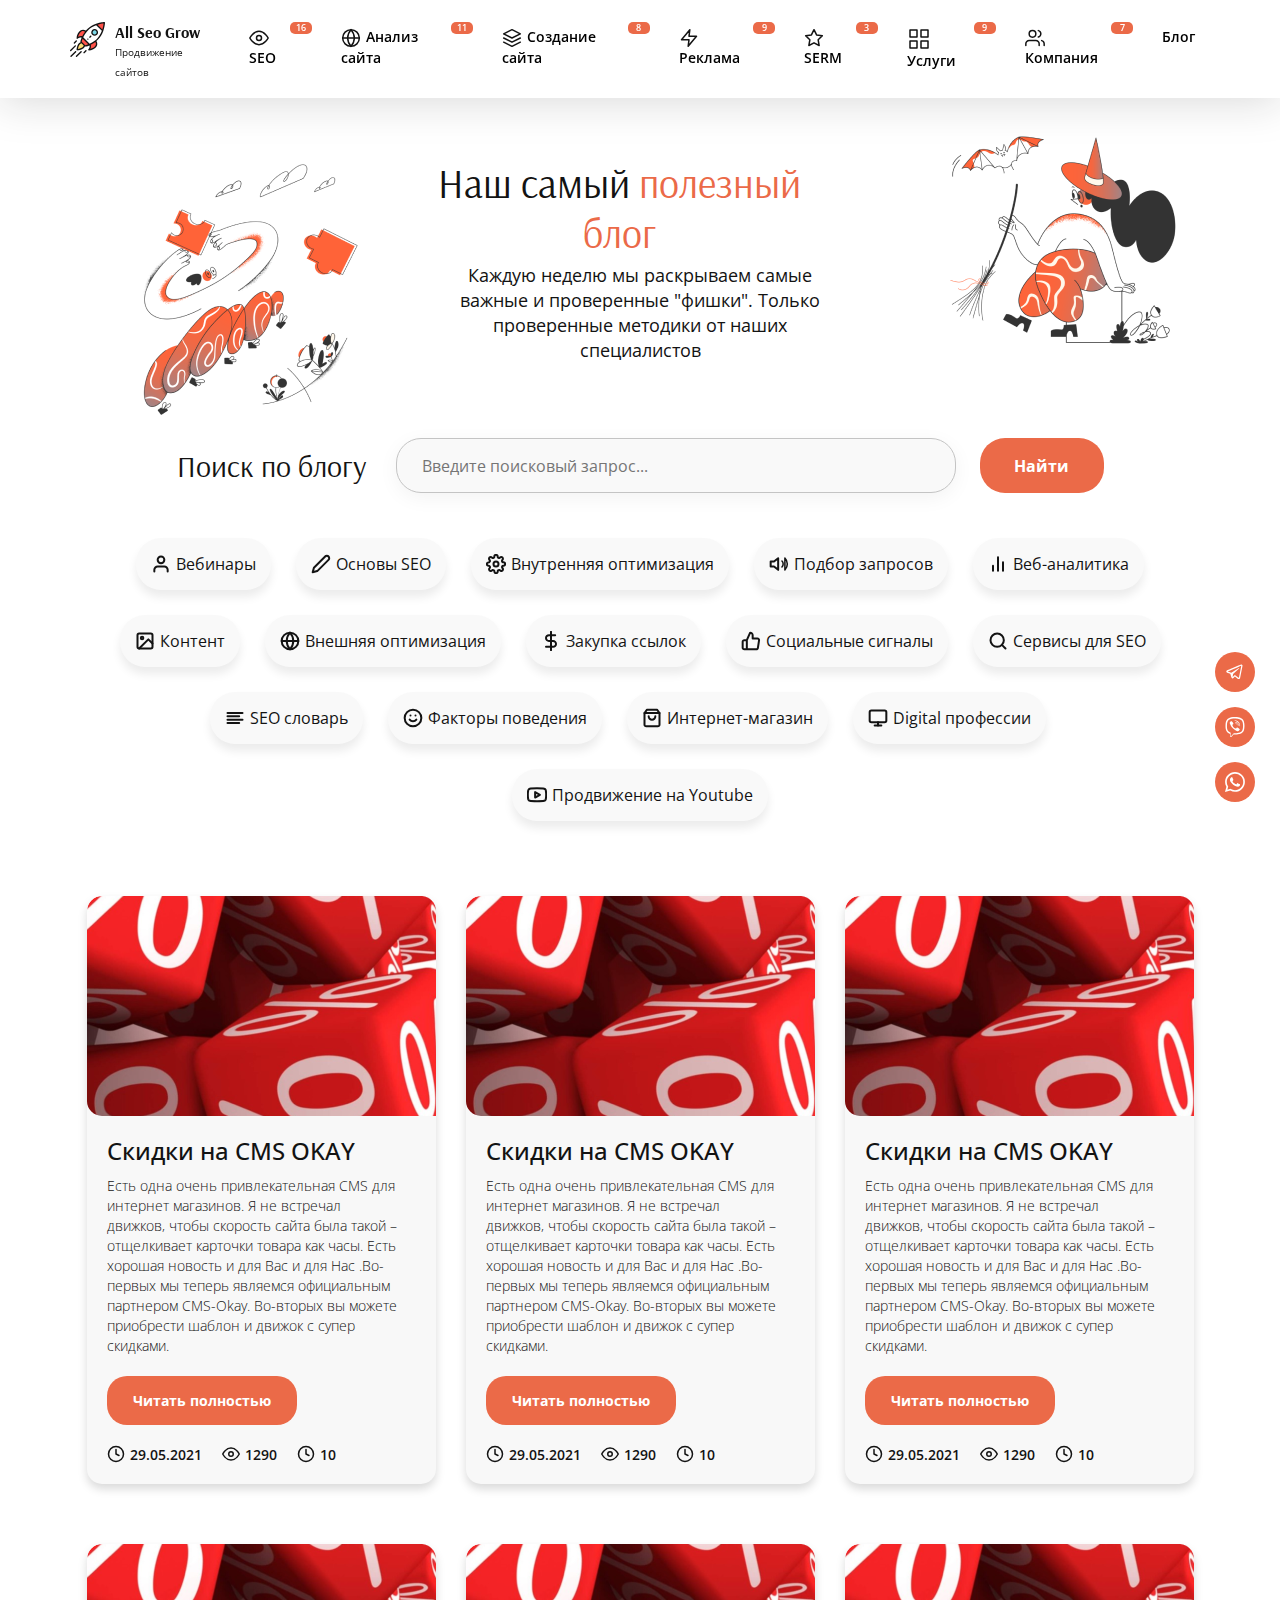
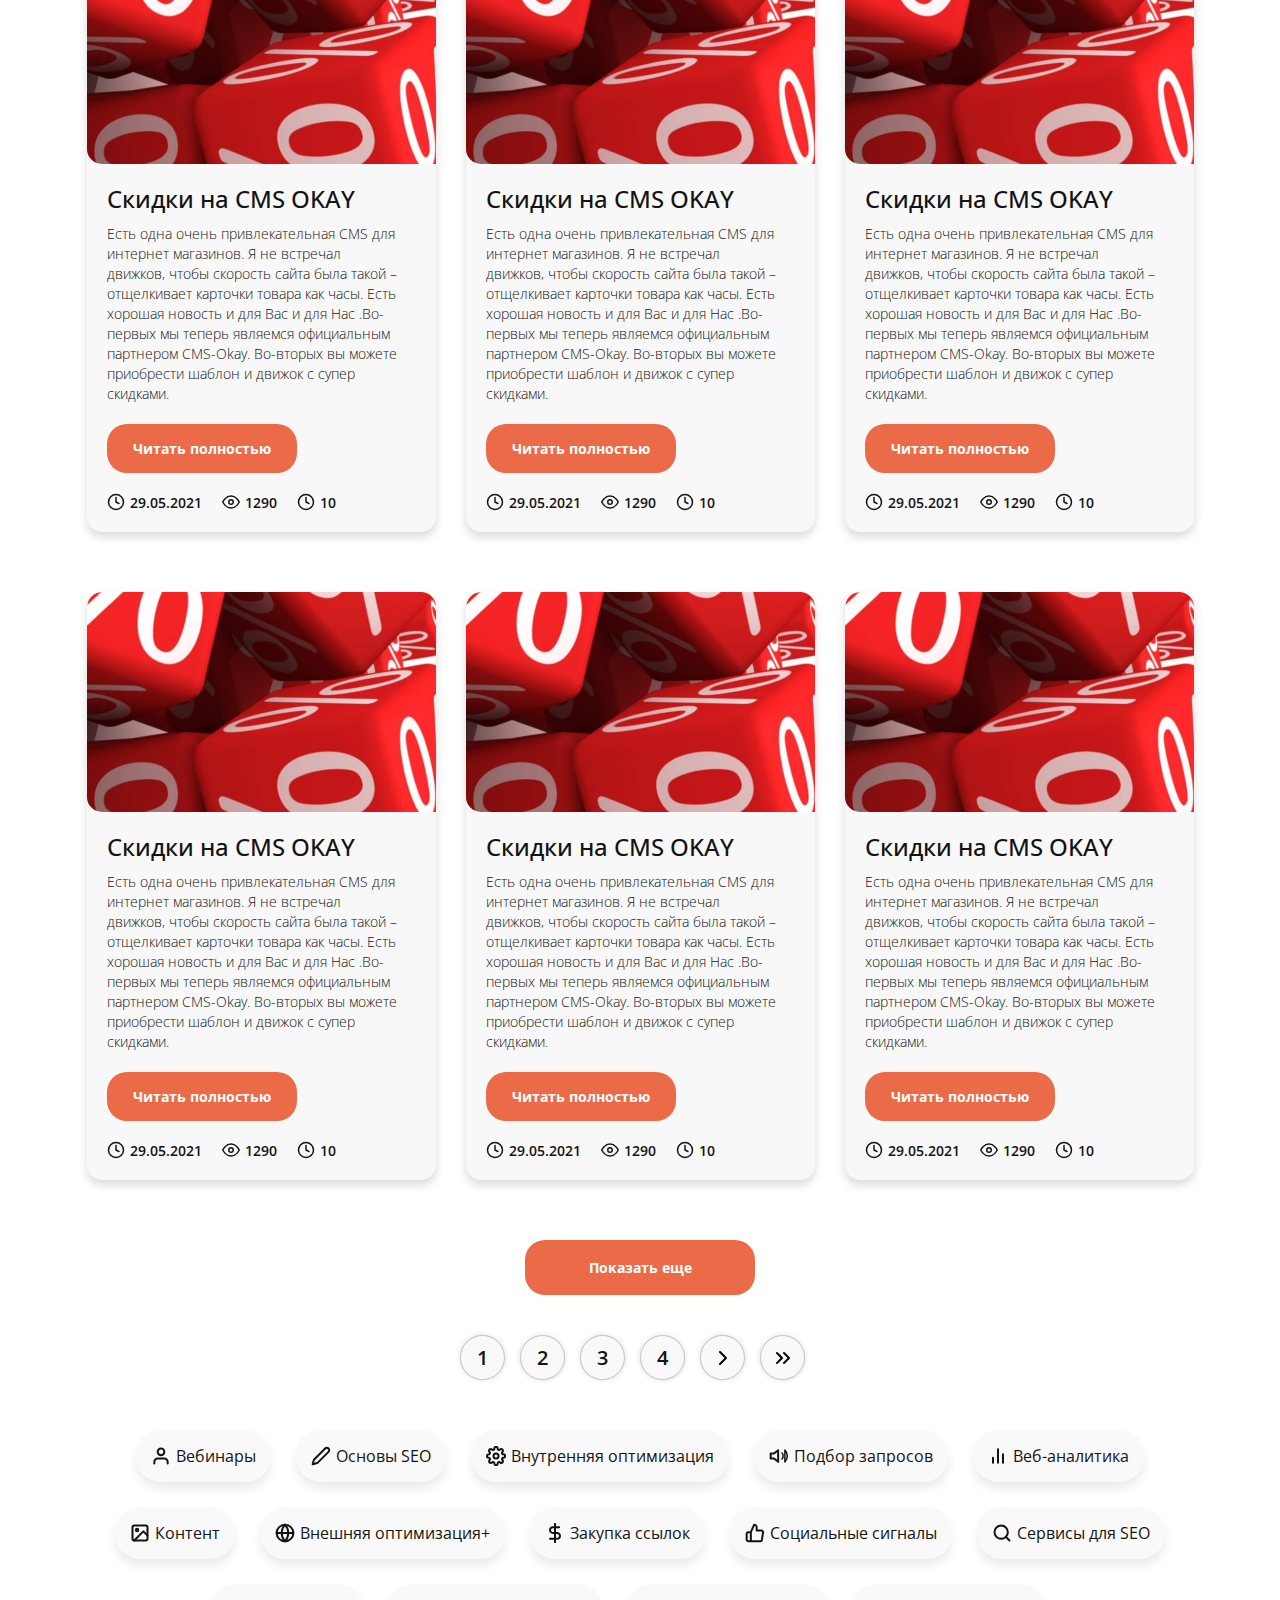
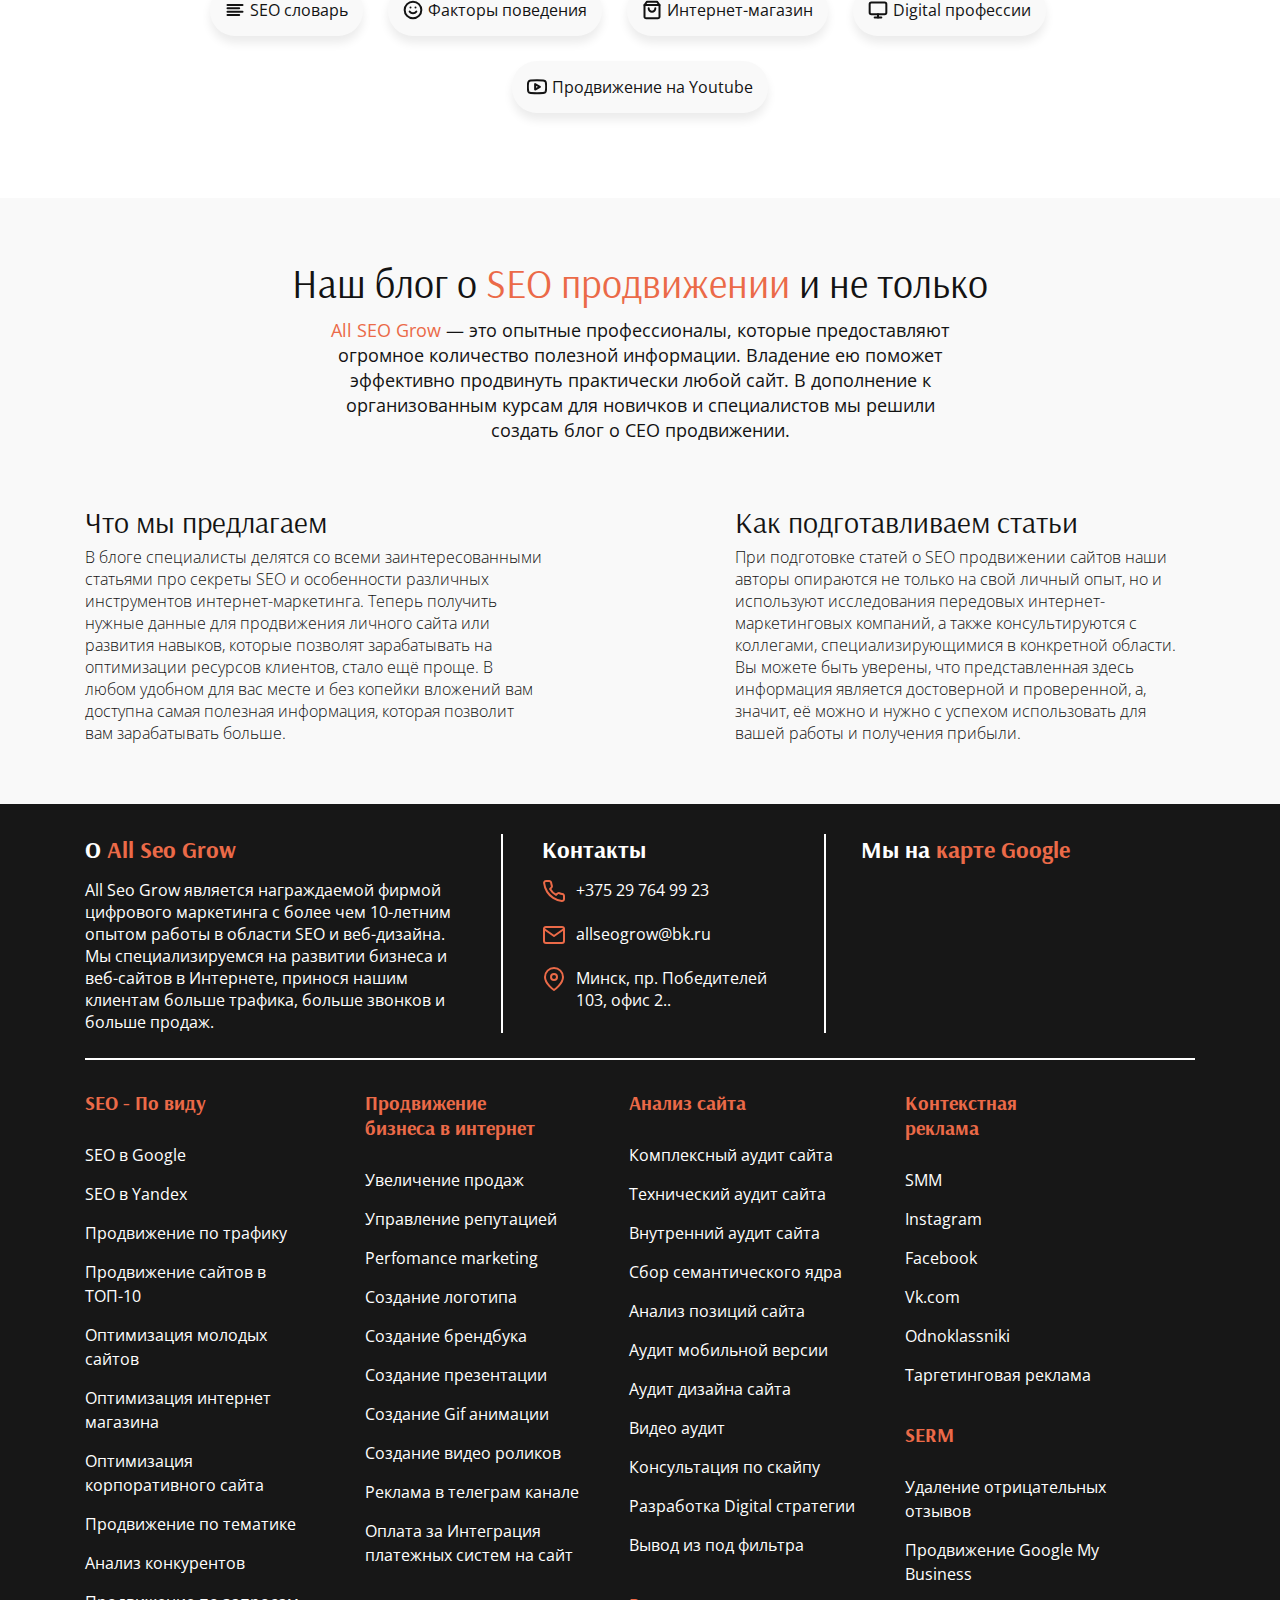
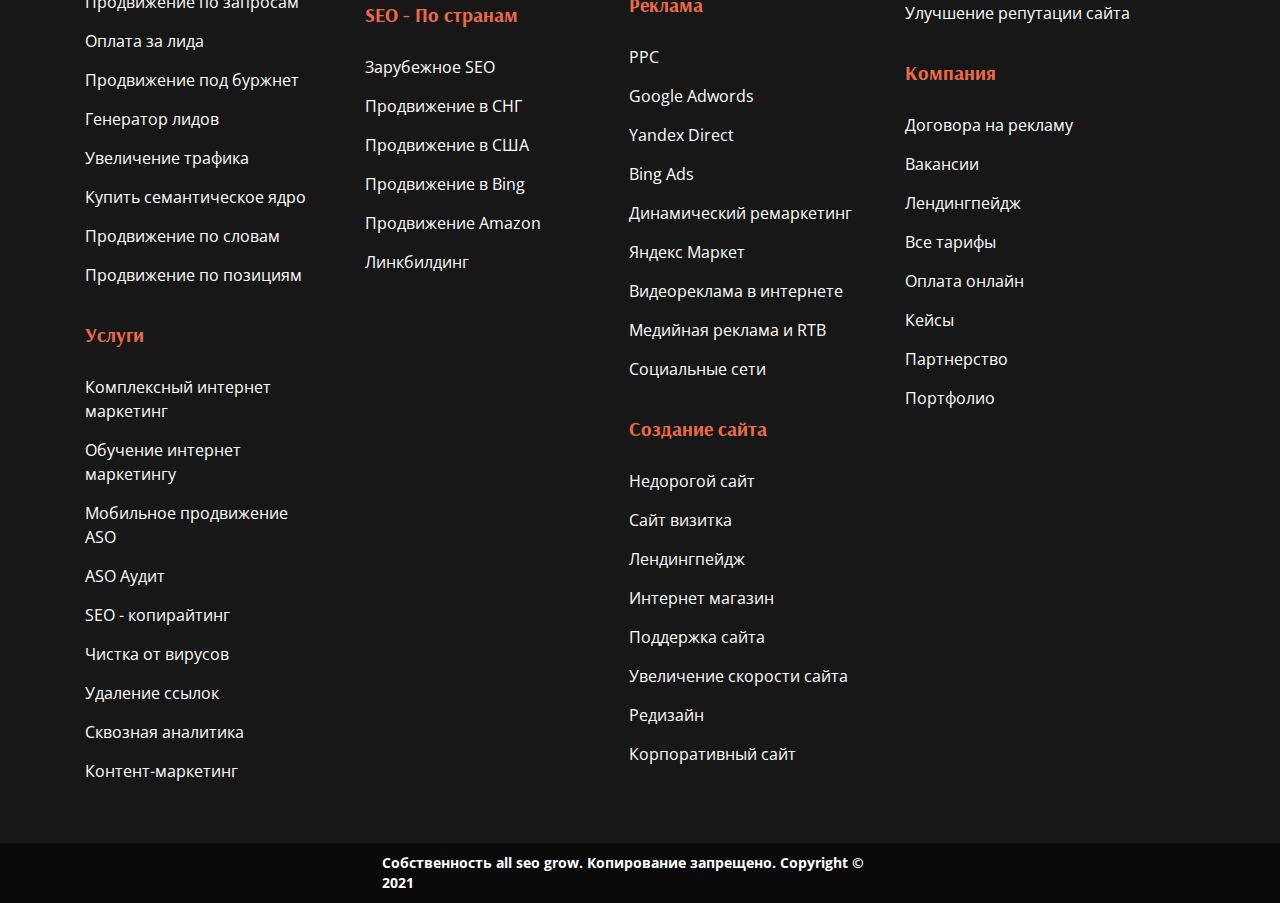
==== commit 1eb84919: "dfjkdf" ====
--- a/blog.html
+++ b/blog.html
@@ -878,7 +878,7 @@
                         src="img/blog/icons/globe.svg"
                         alt="icon"
                         class="find__taxonomy__list-img"
-                      />Внешняя оптимизация+</a
+                      />Внешняя оптимизация</a
                     >
                   </li>
                   <li class="find__taxonomy__list-item">
--- a/css/style.css
+++ b/css/style.css
@@ -50,14 +50,11 @@
 }
 
 .btn-hover {
-  -webkit-transition: all 0.2s ease-in;
-  -o-transition: all 0.2s ease-in;
   transition: all 0.2s ease-in;
 }
 
 .btn-hover:hover {
-  -webkit-filter: drop-shadow(0px 10px 20px rgba(241, 104, 68, 0.3));
-          filter: drop-shadow(0px 10px 20px rgba(241, 104, 68, 0.3));
+  filter: drop-shadow(0px 10px 20px rgba(241, 104, 68, 0.3));
 }
 
 .header__burger-phone {
@@ -83,14 +80,8 @@
 
 /* Лента слайдов */
 .slick-track {
-  display: -webkit-box;
-  display: -webkit-flex;
-  display: -ms-flexbox;
   display: flex;
-  -webkit-box-align: start;
-  -webkit-align-items: flex-start;
-      -ms-flex-align: start;
-          align-items: flex-start;
+  align-items: flex-start;
 }
 
 /* Слайд */
@@ -114,31 +105,17 @@
 }
 
 .sticky__nav-list {
-  display: -webkit-box;
-  display: -webkit-flex;
-  display: -ms-flexbox;
   display: flex;
-  -webkit-box-orient: vertical;
-  -webkit-box-direction: normal;
-  -webkit-flex-direction: column;
-      -ms-flex-direction: column;
-          flex-direction: column;
+  flex-direction: column;
 }
 
 .sticky__nav-item {
   width: 40px;
   height: 40px;
-  display: -webkit-box;
-  display: -webkit-flex;
-  display: -ms-flexbox;
   display: flex;
-  -webkit-box-align: center;
-  -webkit-align-items: center;
-      -ms-flex-align: center;
-          align-items: center;
+  align-items: center;
   background: #eb6a48;
-  -webkit-border-radius: 50%;
-          border-radius: 50%;
+  border-radius: 50%;
   margin-bottom: 15px;
 }
 
@@ -156,16 +133,12 @@
 .header {
   padding-bottom: 16px;
   background: #ffffff;
-  -webkit-filter: drop-shadow(0px 5px 20px rgba(16, 16, 16, 0.15));
-          filter: drop-shadow(0px 5px 20px rgba(16, 16, 16, 0.15));
+  filter: drop-shadow(0px 5px 20px rgba(16, 16, 16, 0.15));
   position: relative;
   z-index: 11;
 }
 
 .header__content {
-  display: -webkit-box;
-  display: -webkit-flex;
-  display: -ms-flexbox;
   display: flex;
 }
 
@@ -173,9 +146,6 @@
   margin-top: 22px;
   margin-right: 30px;
   margin-left: -15px;
-  display: -webkit-box;
-  display: -webkit-flex;
-  display: -ms-flexbox;
   display: flex;
 }
 
@@ -206,9 +176,6 @@
   font-weight: 600;
   font-size: 14px;
   line-height: 19px;
-  display: -webkit-box;
-  display: -webkit-flex;
-  display: -ms-flexbox;
   display: flex;
 }
 
@@ -228,8 +195,7 @@
   width: 22px;
   height: 12px;
   background: #eb6a48;
-  -webkit-border-radius: 5px;
-          border-radius: 5px;
+  border-radius: 5px;
   font-size: 9px;
   line-height: 11px;
   color: #ffffff;
@@ -270,10 +236,8 @@
   display: none;
   width: 100%;
   background: #ffffff;
-  -webkit-box-shadow: inset 0px 0px 20px rgba(0, 0, 0, 0.15);
-          box-shadow: inset 0px 0px 20px rgba(0, 0, 0, 0.15);
+  box-shadow: inset 0px 0px 20px rgba(0, 0, 0, 0.15);
   position: absolute;
-  top: -webkit-calc(0px + 45px);
   top: calc(0px + 45px);
   padding: 25px 0 40px 0;
   margin-top: 33px;
@@ -292,8 +256,6 @@
 }
 
 .header-sub__list-item {
-  width: -webkit-fit-content;
-  width: -moz-fit-content;
   width: fit-content;
   max-width: 280px;
 }
@@ -337,8 +299,7 @@
   line-height: 16px;
   border: none;
   background: #eb6a48;
-  -webkit-border-radius: 20px;
-          border-radius: 20px;
+  border-radius: 20px;
   color: #fff;
   padding: 12px;
   outline: none !important;
@@ -355,8 +316,6 @@
 }
 
 .header-sub__title {
-  width: -webkit-fit-content;
-  width: -moz-fit-content;
   width: fit-content;
   font-weight: normal;
   font-size: 24px;
@@ -379,8 +338,6 @@
 
 .header-sub__nav-link {
   color: #131313;
-  -webkit-transition: all 0.1s ease-in;
-  -o-transition: all 0.1s ease-in;
   transition: all 0.1s ease-in;
 }
 
@@ -442,19 +399,12 @@
     margin-right: 64px;
   }
   .header nav {
-    display: -webkit-box;
-    display: -webkit-flex;
-    display: -ms-flexbox;
     display: flex;
-    -webkit-box-align: center;
-    -webkit-align-items: center;
-        -ms-flex-align: center;
-            align-items: center;
+    align-items: center;
     margin-left: auto;
   }
   .header__burger-active {
-    -webkit-filter: none;
-            filter: none;
+    filter: none;
   }
   .header__burger_bg {
     background: #13131387;
@@ -463,8 +413,6 @@
     z-index: 10;
     left: 0;
     opacity: 0;
-    -webkit-transition: all 0.4s ease-in;
-    -o-transition: all 0.4s ease-in;
     transition: all 0.4s ease-in;
   }
   .header__burger_bg-active {
@@ -483,8 +431,6 @@
     z-index: -1;
   }
   .header__burger-wrapper-active {
-    -webkit-transition: all 0.5s ease-in;
-    -o-transition: all 0.5s ease-in;
     transition: all 0.5s ease-in;
     right: 0;
   }
@@ -535,9 +481,6 @@
   }
   .header__burger-link {
     font-weight: 600;
-    display: -webkit-box;
-    display: -webkit-flex;
-    display: -ms-flexbox;
     display: flex;
     font-size: 20px;
     line-height: 27px;
@@ -597,19 +540,12 @@
     height: 40px;
   }
   .header nav {
-    display: -webkit-box;
-    display: -webkit-flex;
-    display: -ms-flexbox;
     display: flex;
-    -webkit-box-align: center;
-    -webkit-align-items: center;
-        -ms-flex-align: center;
-            align-items: center;
+    align-items: center;
     margin-left: auto;
   }
   .header__burger-active {
-    -webkit-filter: none;
-            filter: none;
+    filter: none;
   }
   .header__burger_bg {
     background: #13131387;
@@ -618,8 +554,6 @@
     z-index: 10;
     left: 0;
     opacity: 0;
-    -webkit-transition: all 0.4s ease-in;
-    -o-transition: all 0.4s ease-in;
     transition: all 0.4s ease-in;
   }
   .header__burger_bg-active {
@@ -638,8 +572,6 @@
     z-index: -1;
   }
   .header__burger-wrapper-active {
-    -webkit-transition: all 0.5s ease-in;
-    -o-transition: all 0.5s ease-in;
     transition: all 0.5s ease-in;
     right: 0;
   }
@@ -690,9 +622,6 @@
   }
   .header__burger-link {
     font-weight: 600;
-    display: -webkit-box;
-    display: -webkit-flex;
-    display: -ms-flexbox;
     display: flex;
     font-size: 16px;
     line-height: 22px;
@@ -754,19 +683,12 @@
     height: 40px;
   }
   .header nav {
-    display: -webkit-box;
-    display: -webkit-flex;
-    display: -ms-flexbox;
     display: flex;
-    -webkit-box-align: center;
-    -webkit-align-items: center;
-        -ms-flex-align: center;
-            align-items: center;
+    align-items: center;
     margin-left: auto;
   }
   .header__burger-active {
-    -webkit-filter: none;
-            filter: none;
+    filter: none;
   }
   .header__burger_bg {
     background: #13131387;
@@ -775,8 +697,6 @@
     z-index: 10;
     left: 0;
     opacity: 0;
-    -webkit-transition: all 0.4s ease-in;
-    -o-transition: all 0.4s ease-in;
     transition: all 0.4s ease-in;
   }
   .header__burger_bg-active {
@@ -795,8 +715,6 @@
     z-index: -1;
   }
   .header__burger-wrapper-active {
-    -webkit-transition: all 0.5s ease-in;
-    -o-transition: all 0.5s ease-in;
     transition: all 0.5s ease-in;
     right: 0;
   }
@@ -847,9 +765,6 @@
   }
   .header__burger-link {
     font-weight: 600;
-    display: -webkit-box;
-    display: -webkit-flex;
-    display: -ms-flexbox;
     display: flex;
     font-size: 16px;
     line-height: 22px;
@@ -895,9 +810,6 @@
 }
 
 .offer__content {
-  display: -webkit-box;
-  display: -webkit-flex;
-  display: -ms-flexbox;
   display: flex;
 }
 
@@ -955,8 +867,7 @@
 
 .offer__info-link {
   background: #eb6a48;
-  -webkit-border-radius: 20px;
-          border-radius: 20px;
+  border-radius: 20px;
   padding: 15px 22px;
   color: #fff;
   margin-right: 26px;
@@ -964,9 +875,7 @@
 }
 
 .offer__info-link:hover {
-  -webkit-transform: scale(1.1);
-      -ms-transform: scale(1.1);
-          transform: scale(1.1);
+  transform: scale(1.1);
 }
 
 .offer__info-task {
@@ -974,8 +883,6 @@
   line-height: 22px;
   padding-bottom: 5px;
   border-bottom: 1px solid black;
-  -webkit-transition: all 0.2s ease-in;
-  -o-transition: all 0.2s ease-in;
   transition: all 0.2s ease-in;
 }
 
@@ -1021,11 +928,9 @@
 }
 
 .offer__info-form {
-  -webkit-box-shadow: 0px 10px 20px rgba(16, 16, 16, 0.25);
-          box-shadow: 0px 10px 20px rgba(16, 16, 16, 0.25);
+  box-shadow: 0px 10px 20px rgba(16, 16, 16, 0.25);
   background-color: #fff;
-  -webkit-border-radius: 20px;
-          border-radius: 20px;
+  border-radius: 20px;
   width: 272px;
   height: 454px;
   padding: 20px;
@@ -1041,32 +946,17 @@
   height: 100%;
   background: #ffffff;
   position: absolute;
-  -webkit-box-shadow: 0px 10px 20px rgba(16, 16, 16, 0.25);
-          box-shadow: 0px 10px 20px rgba(16, 16, 16, 0.25);
-  -webkit-border-radius: 20px;
-          border-radius: 20px;
+  box-shadow: 0px 10px 20px rgba(16, 16, 16, 0.25);
+  border-radius: 20px;
   padding: 15px 10px 18px;
   display: none;
 }
 
 .offer__form__success-active {
-  display: -webkit-box;
-  display: -webkit-flex;
-  display: -ms-flexbox;
   display: flex;
-  -webkit-box-orient: vertical;
-  -webkit-box-direction: normal;
-  -webkit-flex-direction: column;
-      -ms-flex-direction: column;
-          flex-direction: column;
-  -webkit-box-pack: center;
-  -webkit-justify-content: center;
-      -ms-flex-pack: center;
-          justify-content: center;
-  -webkit-box-align: center;
-  -webkit-align-items: center;
-      -ms-flex-align: center;
-          align-items: center;
+  flex-direction: column;
+  justify-content: center;
+  align-items: center;
   top: 0;
   left: 0;
 }
@@ -1106,8 +996,7 @@
   font-size: 16px;
   line-height: 21px;
   border: none;
-  -webkit-border-radius: 15px;
-          border-radius: 15px;
+  border-radius: 15px;
   color: #ffffff;
 }
 
@@ -1133,10 +1022,8 @@
   height: 45px;
   background: #f9f9f9;
   border: 1px solid #c4c4c4;
-  -webkit-box-sizing: border-box;
-          box-sizing: border-box;
-  -webkit-border-radius: 15px;
-          border-radius: 15px;
+  box-sizing: border-box;
+  border-radius: 15px;
   padding-left: 13px;
   font-weight: normal;
   font-size: 14px;
@@ -1147,22 +1034,17 @@
 
 .offer .form__list-item input[type="submit"] {
   background: #eb6a48;
-  -webkit-border-radius: 15px;
-          border-radius: 15px;
+  border-radius: 15px;
   font-size: 16px;
   line-height: 21px;
   font-family: "Open Sans", "sans-serif";
   color: #fff;
   border: none;
-  -webkit-transition: all 0.2s ease-in;
-  -o-transition: all 0.2s ease-in;
   transition: all 0.2s ease-in;
 }
 
 .offer .form__list-item input[type="submit"]:hover {
-  -webkit-transform: scale(1.1);
-      -ms-transform: scale(1.1);
-          transform: scale(1.1);
+  transform: scale(1.1);
 }
 
 /*END*/
@@ -1172,9 +1054,6 @@
 }
 
 .partners__content {
-  display: -webkit-box;
-  display: -webkit-flex;
-  display: -ms-flexbox;
   display: flex;
   margin-left: 52px;
 }
@@ -1186,10 +1065,7 @@
 .partners__img:first-child {
   width: 223px;
   height: 33px;
-  -webkit-align-self: center;
-      -ms-flex-item-align: center;
-              -ms-grid-row-align: center;
-          align-self: center;
+  align-self: center;
 }
 
 .partners__img:nth-child(2) {
@@ -1206,10 +1082,7 @@
   width: 162px;
   height: 36px;
   margin-right: 0;
-  -webkit-align-self: center;
-      -ms-flex-item-align: center;
-              -ms-grid-row-align: center;
-          align-self: center;
+  align-self: center;
 }
 
 /*END*/
@@ -1256,14 +1129,8 @@
 
 .services_tabs__list {
   margin-bottom: 45px;
-  display: -webkit-box;
-  display: -webkit-flex;
-  display: -ms-flexbox;
   display: flex;
-  -webkit-box-pack: center;
-  -webkit-justify-content: center;
-      -ms-flex-pack: center;
-          justify-content: center;
+  justify-content: center;
 }
 
 .services_tabs__list-cont {
@@ -1281,41 +1148,28 @@
 .services_tabs__btn {
   outline: none !important;
   border: none;
-  width: -webkit-fit-content;
-  width: -moz-fit-content;
   width: fit-content;
   padding: 10px 20px;
   background: #ffffff;
-  -webkit-box-shadow: 0px 3px 7px rgba(0, 0, 0, 0.15);
-          box-shadow: 0px 3px 7px rgba(0, 0, 0, 0.15);
-  -webkit-border-radius: 20px;
-          border-radius: 20px;
+  box-shadow: 0px 3px 7px rgba(0, 0, 0, 0.15);
+  border-radius: 20px;
   font-family: "Open Sans", "sans-serif";
   font-size: 14px;
   line-height: 19px;
-  -webkit-transition: all 0.2s ease-in;
-  -o-transition: all 0.2s ease-in;
   transition: all 0.2s ease-in;
 }
 
 .services_tabs__btn-active {
   background: #eb6a48;
-  -webkit-box-shadow: 0px 3px 7px rgba(235, 106, 72, 0.35);
-          box-shadow: 0px 3px 7px rgba(235, 106, 72, 0.35);
+  box-shadow: 0px 3px 7px rgba(235, 106, 72, 0.35);
   color: #ffffff;
 }
 
 .services__wrap {
-  display: -webkit-box;
-  display: -webkit-flex;
-  display: -ms-flexbox;
   display: flex;
 }
 
 .services__list {
-  display: -webkit-box;
-  display: -webkit-flex;
-  display: -ms-flexbox;
   display: flex;
   margin-left: 30px;
 }
@@ -1329,25 +1183,16 @@
   padding: 25px 22px;
   width: 255px;
   background: #ffffff;
-  -webkit-box-shadow: 0px 10px 20px rgba(0, 0, 0, 0.15);
-          box-shadow: 0px 10px 20px rgba(0, 0, 0, 0.15);
-  -webkit-border-radius: 20px;
-          border-radius: 20px;
+  box-shadow: 0px 10px 20px rgba(0, 0, 0, 0.15);
+  border-radius: 20px;
 }
 
 .services__list-item:last-child {
-  display: -webkit-box;
-  display: -webkit-flex;
-  display: -ms-flexbox;
   display: flex;
-  -webkit-box-align: center;
-  -webkit-align-items: center;
-      -ms-flex-align: center;
-          align-items: center;
+  align-items: center;
   margin-right: 0;
   border: none;
-  -webkit-box-shadow: none;
-          box-shadow: none;
+  box-shadow: none;
   background: transparent;
 }
 
@@ -1382,8 +1227,7 @@
 
 .services__list-link {
   background: #eb6a48;
-  -webkit-border-radius: 20px;
-          border-radius: 20px;
+  border-radius: 20px;
   font-size: 12px;
   line-height: 20px;
   font-weight: bold;
@@ -1402,10 +1246,8 @@
   display: block;
   padding: 29px 17px 0px;
   background: #eb6a48;
-  -webkit-box-shadow: 0px 6px 20px rgba(235, 106, 72, 0.3);
-          box-shadow: 0px 6px 20px rgba(235, 106, 72, 0.3);
-  -webkit-border-radius: 50%;
-          border-radius: 50%;
+  box-shadow: 0px 6px 20px rgba(235, 106, 72, 0.3);
+  border-radius: 50%;
   width: 105px;
   height: 105px;
   margin-top: -40px;
@@ -1426,8 +1268,7 @@
   width: 15px;
   height: 25px;
   background-image: url(../img/services/arrow.svg);
-  -webkit-background-size: 12px 24px;
-          background-size: 12px 24px;
+  background-size: 12px 24px;
   display: block;
   margin-left: 30px;
   position: relative;
@@ -1466,26 +1307,15 @@
 }
 
 .tasks__list {
-  display: -webkit-box;
-  display: -webkit-flex;
-  display: -ms-flexbox;
   display: flex;
-  -webkit-flex-wrap: wrap;
-      -ms-flex-wrap: wrap;
-          flex-wrap: wrap;
-  -webkit-box-pack: center;
-  -webkit-justify-content: center;
-      -ms-flex-pack: center;
-          justify-content: center;
+  flex-wrap: wrap;
+  justify-content: center;
   margin-bottom: 60px;
 }
 
 .tasks__list-item {
   margin-right: 30px;
   margin-bottom: 60px;
-  display: -webkit-box;
-  display: -webkit-flex;
-  display: -ms-flexbox;
   display: flex;
 }
 
@@ -1524,15 +1354,8 @@
 }
 
 .tasks_strat {
-  display: -webkit-box;
-  display: -webkit-flex;
-  display: -ms-flexbox;
   display: flex;
-  -webkit-box-orient: vertical;
-  -webkit-box-direction: normal;
-  -webkit-flex-direction: column;
-      -ms-flex-direction: column;
-          flex-direction: column;
+  flex-direction: column;
   margin-bottom: 35px;
 }
 
@@ -1549,14 +1372,8 @@
 }
 
 .tasks_strat__number {
-  display: -webkit-box;
-  display: -webkit-flex;
-  display: -ms-flexbox;
   display: flex;
-  -webkit-box-pack: center;
-  -webkit-justify-content: center;
-      -ms-flex-pack: center;
-          justify-content: center;
+  justify-content: center;
   margin-bottom: 30px;
 }
 
@@ -1579,40 +1396,25 @@
 }
 
 .tasks__info-bottom {
-  display: -webkit-box;
-  display: -webkit-flex;
-  display: -ms-flexbox;
   display: flex;
-  -webkit-box-pack: center;
-  -webkit-justify-content: center;
-      -ms-flex-pack: center;
-          justify-content: center;
+  justify-content: center;
 }
 
 .tasks__info-link {
-  -webkit-box-ordinal-group: 2;
-  -webkit-order: 1;
-      -ms-flex-order: 1;
-          order: 1;
+  order: 1;
   background: #eb6a48;
-  -webkit-border-radius: 20px;
-          border-radius: 20px;
+  border-radius: 20px;
   padding: 15px 22px;
   color: #fff;
   margin-right: 26px;
 }
 
 .tasks__info-link:hover {
-  -webkit-transform: scale(1.1);
-      -ms-transform: scale(1.1);
-          transform: scale(1.1);
+  transform: scale(1.1);
 }
 
 .tasks__info-task {
-  -webkit-box-ordinal-group: 1;
-  -webkit-order: 0;
-      -ms-flex-order: 0;
-          order: 0;
+  order: 0;
   font-size: 18px;
   line-height: 25px;
   padding-bottom: 5px;
@@ -1620,10 +1422,7 @@
   height: 25px;
   margin-top: 15px;
   margin-right: 20px;
-  -webkit-box-sizing: content-box;
-          box-sizing: content-box;
-  -webkit-transition: all 0.2s ease-in;
-  -o-transition: all 0.2s ease-in;
+  box-sizing: content-box;
   transition: all 0.2s ease-in;
 }
 
@@ -1672,14 +1471,11 @@
 .reviews .reviews__slider .slick-arrow {
   width: 50px;
   height: 50px;
-  -webkit-filter: drop-shadow(0px 5px 10px rgba(235, 106, 72, 0.3));
-          filter: drop-shadow(0px 5px 10px rgba(235, 106, 72, 0.3));
+  filter: drop-shadow(0px 5px 10px rgba(235, 106, 72, 0.3));
   background-color: #eb6a48;
   background-repeat: no-repeat;
-  -webkit-background-size: 30px 30px;
-          background-size: 30px;
-  -webkit-border-radius: 50%;
-          border-radius: 50%;
+  background-size: 30px;
+  border-radius: 50%;
   z-index: 10;
   font-size: 0;
   border: 0;
@@ -1691,9 +1487,7 @@
 .reviews .reviews__slider .slick-arrow.slick-prev {
   background-image: url("../img/slider/prev.svg");
   background-position: 8px 50%;
-  left: -webkit-calc(50% - 65px);
   left: calc(50% - 65px);
-  right: -webkit-calc(50% + 15px);
   right: calc(50% + 15px);
 }
 
@@ -1701,7 +1495,6 @@
   background-image: url("../img/slider/next.svg");
   background-position: 12px 50%;
   left: 50%;
-  right: -webkit-calc(50% - 15px);
   right: calc(50% - 15px);
 }
 
@@ -1710,14 +1503,8 @@
 }
 
 .reviews .reviews__slider .slick-dots {
-  display: -webkit-box;
-  display: -webkit-flex;
-  display: -ms-flexbox;
   display: flex;
-  -webkit-box-align: center;
-  -webkit-align-items: center;
-      -ms-flex-align: center;
-          align-items: center;
+  align-items: center;
 }
 
 .reviews .reviews__slider .slick-dots li {
@@ -1732,8 +1519,7 @@
   background-color: #000;
   opacity: 0.5;
   border: 0;
-  -webkit-border-radius: 50%;
-          border-radius: 50%;
+  border-radius: 50%;
   outline: none;
 }
 
@@ -1744,37 +1530,27 @@
 }
 
 .reviews .reviews__slider .slider__item {
-  display: -webkit-box;
-  display: -webkit-flex;
-  display: -ms-flexbox;
   display: flex;
   width: 791px;
   padding: 68px 43px;
   background: #ffffff;
-  -webkit-box-shadow: 0px 10px 20px rgba(16, 16, 16, 0.2);
-          box-shadow: 0px 10px 20px rgba(16, 16, 16, 0.2);
-  -webkit-border-radius: 20px;
-          border-radius: 20px;
+  box-shadow: 0px 10px 20px rgba(16, 16, 16, 0.2);
+  border-radius: 20px;
   margin-right: 30px;
-  -webkit-align-self: center;
-      -ms-flex-item-align: center;
-          align-self: center;
-  -webkit-filter: blur(5px);
-          filter: blur(5px);
+  align-self: center;
+  filter: blur(5px);
   margin-bottom: 40px;
 }
 
 .reviews .reviews__slider .slick-current {
-  -webkit-filter: blur(0px);
-          filter: blur(0px);
+  filter: blur(0px);
 }
 
 .reviews .reviews__slider .reviews__client-logo {
   margin-right: 49px;
   width: 220px;
   height: 220px;
-  -webkit-border-radius: 50%;
-          border-radius: 50%;
+  border-radius: 50%;
   padding: 29px 27px;
   border: 3px solid #131313;
   position: relative;
@@ -1789,10 +1565,8 @@
 .reviews .reviews__slider .reviews__client-img {
   width: 162px;
   height: 162px;
-  -webkit-box-shadow: 0px 0px 20px rgba(0, 0, 0, 0.15);
-          box-shadow: 0px 0px 20px rgba(0, 0, 0, 0.15);
-  -webkit-border-radius: 50%;
-          border-radius: 50%;
+  box-shadow: 0px 0px 20px rgba(0, 0, 0, 0.15);
+  border-radius: 50%;
 }
 
 .reviews .reviews__slider .reviews__info-client {
@@ -1903,18 +1677,9 @@
     width: 220px;
     height: 220px;
     padding: 0;
-    display: -webkit-box;
-    display: -webkit-flex;
-    display: -ms-flexbox;
     display: flex;
-    -webkit-box-pack: center;
-    -webkit-justify-content: center;
-        -ms-flex-pack: center;
-            justify-content: center;
-    -webkit-box-align: center;
-    -webkit-align-items: center;
-        -ms-flex-align: center;
-            align-items: center;
+    justify-content: center;
+    align-items: center;
   }
   .reviews .reviews__slider .reviews__client-quote {
     width: 45px;
@@ -1950,7 +1715,6 @@
     background-position: center !important;
   }
   .reviews .reviews__slider .slick-arrow.slick-prev {
-    left: -webkit-calc(50% - 100px);
     left: calc(50% - 100px);
   }
 }
@@ -1965,11 +1729,7 @@
     margin-bottom: 95px;
   }
   .reviews .reviews__slider .slider__item {
-    -webkit-box-orient: vertical;
-    -webkit-box-direction: normal;
-    -webkit-flex-direction: column;
-        -ms-flex-direction: column;
-            flex-direction: column;
+    flex-direction: column;
     width: 280px;
     margin-right: 20px;
     padding: 25px 20px;
@@ -1982,18 +1742,9 @@
     width: 150px;
     height: 150px;
     padding: 0;
-    display: -webkit-box;
-    display: -webkit-flex;
-    display: -ms-flexbox;
     display: flex;
-    -webkit-box-pack: center;
-    -webkit-justify-content: center;
-        -ms-flex-pack: center;
-            justify-content: center;
-    -webkit-box-align: center;
-    -webkit-align-items: center;
-        -ms-flex-align: center;
-            align-items: center;
+    justify-content: center;
+    align-items: center;
     padding: 20px;
   }
   .reviews .reviews__slider .reviews__client-quote {
@@ -2031,7 +1782,6 @@
     background-position: center !important;
   }
   .reviews .reviews__slider .slick-arrow.slick-prev {
-    left: -webkit-calc(50% - 100px);
     left: calc(50% - 100px);
   }
 }
@@ -2046,11 +1796,7 @@
     margin-bottom: 95px;
   }
   .reviews .reviews__slider .slider__item {
-    -webkit-box-orient: vertical;
-    -webkit-box-direction: normal;
-    -webkit-flex-direction: column;
-        -ms-flex-direction: column;
-            flex-direction: column;
+    flex-direction: column;
     width: 280px;
     margin-right: 20px;
     padding: 25px 20px;
@@ -2063,18 +1809,9 @@
     width: 150px;
     height: 150px;
     padding: 0;
-    display: -webkit-box;
-    display: -webkit-flex;
-    display: -ms-flexbox;
     display: flex;
-    -webkit-box-pack: center;
-    -webkit-justify-content: center;
-        -ms-flex-pack: center;
-            justify-content: center;
-    -webkit-box-align: center;
-    -webkit-align-items: center;
-        -ms-flex-align: center;
-            align-items: center;
+    justify-content: center;
+    align-items: center;
     padding: 20px;
   }
   .reviews .reviews__slider .reviews__client-quote {
@@ -2112,7 +1849,6 @@
     background-position: center !important;
   }
   .reviews .reviews__slider .slick-arrow.slick-prev {
-    left: -webkit-calc(50% - 100px);
     left: calc(50% - 100px);
   }
 }
@@ -2138,18 +1874,13 @@
 }
 
 .reviews_more__list {
-  display: -webkit-box;
-  display: -webkit-flex;
-  display: -ms-flexbox;
   display: flex;
   margin: 0 auto;
   width: 920px;
   height: 120px;
   background: #ffffff;
-  -webkit-box-shadow: 0px 5px 15px rgba(0, 0, 0, 0.25);
-          box-shadow: 0px 5px 15px rgba(0, 0, 0, 0.25);
-  -webkit-border-radius: 20px;
-          border-radius: 20px;
+  box-shadow: 0px 5px 15px rgba(0, 0, 0, 0.25);
+  border-radius: 20px;
   padding: 30px 56px;
 }
 
@@ -2222,25 +1953,12 @@
 
 .portfolio__list {
   width: 100%;
-  display: -webkit-box;
-  display: -webkit-flex;
-  display: -ms-flexbox;
   display: flex;
-  -webkit-box-orient: vertical;
-  -webkit-box-direction: normal;
-  -webkit-flex-direction: column;
-      -ms-flex-direction: column;
-          flex-direction: column;
-  -webkit-box-pack: center;
-  -webkit-justify-content: center;
-      -ms-flex-pack: center;
-          justify-content: center;
+  flex-direction: column;
+  justify-content: center;
 }
 
 .portfolio__item {
-  display: -webkit-box;
-  display: -webkit-flex;
-  display: -ms-flexbox;
   display: flex;
   margin-bottom: 15px;
   position: relative;
@@ -2279,22 +1997,17 @@
   width: 40px;
   height: 40px;
   border: 2px solid #131313;
-  -webkit-border-radius: 50%;
-          border-radius: 50%;
-  -webkit-box-sizing: border-box;
-          box-sizing: border-box;
+  border-radius: 50%;
+  box-sizing: border-box;
   position: absolute;
   right: 0;
-  -webkit-transition: all 0.2s ease-in;
-  -o-transition: all 0.2s ease-in;
   transition: all 0.2s ease-in;
 }
 
 .portfolio__btn:hover {
   border-color: #eb6a48;
   background: #eb6a48;
-  -webkit-box-shadow: 0px 3px 10px rgba(235, 106, 72, 0.5);
-          box-shadow: 0px 3px 10px rgba(235, 106, 72, 0.5);
+  box-shadow: 0px 3px 10px rgba(235, 106, 72, 0.5);
 }
 
 .portfolio__btn:hover span {
@@ -2311,8 +2024,7 @@
   border: 1px solid #131313;
   margin: 17px auto;
   display: block;
-  -webkit-border-radius: 30px;
-          border-radius: 30px;
+  border-radius: 30px;
   position: relative;
 }
 
@@ -2322,9 +2034,7 @@
   width: 100%;
   height: 100%;
   border: 1px solid black;
-  -webkit-transform: rotate(90deg);
-      -ms-transform: rotate(90deg);
-          transform: rotate(90deg);
+  transform: rotate(90deg);
   top: -1px;
 }
 
@@ -2334,9 +2044,7 @@
   width: 100%;
   height: 100%;
   border: 1px solid black;
-  -webkit-transform: rotate(0deg);
-      -ms-transform: rotate(0deg);
-          transform: rotate(0deg);
+  transform: rotate(0deg);
   top: -1px;
 }
 
@@ -2346,8 +2054,6 @@
   padding: 15px 0 35px 0;
   max-height: 140px;
   overflow: hidden;
-  -webkit-transition: all 0.7s ease-in;
-  -o-transition: all 0.7s ease-in;
   transition: all 0.7s ease-in;
 }
 
@@ -2418,23 +2124,13 @@
   margin-right: 50px;
   width: 475px;
   height: 290px;
-  -webkit-filter: drop-shadow(0px 5px 15px rgba(0, 0, 0, 0.25));
-          filter: drop-shadow(0px 5px 15px rgba(0, 0, 0, 0.25));
-  -webkit-transition: all 0.5s ease-in;
-  -o-transition: all 0.5s ease-in;
+  filter: drop-shadow(0px 5px 15px rgba(0, 0, 0, 0.25));
   transition: all 0.5s ease-in;
 }
 
 .portfolio__info {
-  display: -webkit-box;
-  display: -webkit-flex;
-  display: -ms-flexbox;
   display: flex;
-  -webkit-box-orient: vertical;
-  -webkit-box-direction: normal;
-  -webkit-flex-direction: column;
-      -ms-flex-direction: column;
-          flex-direction: column;
+  flex-direction: column;
 }
 
 .portfolio__name {
@@ -2480,9 +2176,6 @@
 }
 
 .portfolio__wrapper {
-  display: -webkit-box;
-  display: -webkit-flex;
-  display: -ms-flexbox;
   display: flex;
 }
 
@@ -2491,8 +2184,6 @@
 }
 
 .portfolio_cm__bg {
-  -webkit-transition: all 0.5s ease-in;
-  -o-transition: all 0.5s ease-in;
   transition: all 0.5s ease-in;
   width: 379px;
   height: 312px;
@@ -2502,13 +2193,8 @@
 }
 
 .portfolio_cm__list {
-  display: -webkit-box;
-  display: -webkit-flex;
-  display: -ms-flexbox;
   display: flex;
-  -webkit-flex-wrap: wrap;
-      -ms-flex-wrap: wrap;
-          flex-wrap: wrap;
+  flex-wrap: wrap;
 }
 
 .portfolio_cm__list-none .portfolio_cm__item:not(:nth-child(3)) {
@@ -2524,8 +2210,6 @@
 }
 
 .portfolio_cm__item {
-  -webkit-transition: all 0.5s ease-in;
-  -o-transition: all 0.5s ease-in;
   transition: all 0.5s ease-in;
   margin-right: 45px;
   margin-bottom: 45px;
@@ -2544,20 +2228,10 @@
   width: 75px;
   height: 75px;
   background: #eb6a48;
-  -webkit-border-radius: 50%;
-          border-radius: 50%;
-  display: -webkit-box;
-  display: -webkit-flex;
-  display: -ms-flexbox;
+  border-radius: 50%;
   display: flex;
-  -webkit-box-pack: center;
-  -webkit-justify-content: center;
-      -ms-flex-pack: center;
-          justify-content: center;
-  -webkit-box-align: center;
-  -webkit-align-items: center;
-      -ms-flex-align: center;
-          align-items: center;
+  justify-content: center;
+  align-items: center;
   margin-bottom: 10px;
   margin-top: 14px;
 }
@@ -2587,8 +2261,7 @@
   line-height: 16px;
   color: #fff;
   background: #eb6a48;
-  -webkit-border-radius: 20px;
-          border-radius: 20px;
+  border-radius: 20px;
 }
 
 .portfolio_cm__title {
@@ -2630,14 +2303,8 @@
 }
 
 .achievements__list {
-  display: -webkit-box;
-  display: -webkit-flex;
-  display: -ms-flexbox;
   display: flex;
-  -webkit-box-pack: center;
-  -webkit-justify-content: center;
-      -ms-flex-pack: center;
-          justify-content: center;
+  justify-content: center;
 }
 
 .achievements__list-item {
@@ -2689,9 +2356,6 @@
 }
 
 .niches__wrapper {
-  display: -webkit-box;
-  display: -webkit-flex;
-  display: -ms-flexbox;
   display: flex;
 }
 
@@ -2718,13 +2382,8 @@
   height: 284px;
   margin-top: 51px;
   margin-right: 115px;
-  display: -webkit-box;
-  display: -webkit-flex;
-  display: -ms-flexbox;
   display: flex;
-  -webkit-flex-wrap: wrap;
-      -ms-flex-wrap: wrap;
-          flex-wrap: wrap;
+  flex-wrap: wrap;
 }
 
 .niches__list-item {
@@ -2749,8 +2408,7 @@
   width: 85px;
   height: 85px;
   background: #eb6a48;
-  -webkit-border-radius: 50%;
-          border-radius: 50%;
+  border-radius: 50%;
   padding: 18px 17px 17px 18px;
   margin: 0 auto 10px;
 }
@@ -2786,14 +2444,8 @@
 }
 
 .stages__list {
-  display: -webkit-box;
-  display: -webkit-flex;
-  display: -ms-flexbox;
   display: flex;
-  -webkit-box-pack: center;
-  -webkit-justify-content: center;
-      -ms-flex-pack: center;
-          justify-content: center;
+  justify-content: center;
 }
 
 .stages__list-item {
@@ -2827,18 +2479,9 @@
 .stages__list-scale {
   width: 170px;
   height: 170px;
-  display: -webkit-box;
-  display: -webkit-flex;
-  display: -ms-flexbox;
   display: flex;
-  -webkit-box-align: center;
-  -webkit-align-items: center;
-      -ms-flex-align: center;
-          align-items: center;
-  -webkit-box-pack: center;
-  -webkit-justify-content: center;
-      -ms-flex-pack: center;
-          justify-content: center;
+  align-items: center;
+  justify-content: center;
   margin: 0 auto 20px;
 }
 
@@ -2892,34 +2535,20 @@
   width: 825px;
   height: 465px;
   background: #f9f9f9;
-  display: -webkit-box;
-  display: -webkit-flex;
-  display: -ms-flexbox;
   display: flex;
-  -webkit-box-orient: vertical;
-  -webkit-box-direction: normal;
-  -webkit-flex-direction: column;
-      -ms-flex-direction: column;
-          flex-direction: column;
+  flex-direction: column;
   border: 10px solid #131313;
-  -webkit-box-sizing: border-box;
-          box-sizing: border-box;
-  -webkit-box-shadow: 0px 20px 35px rgba(19, 19, 19, 0.2);
-          box-shadow: 0px 20px 35px rgba(19, 19, 19, 0.2);
-  -webkit-border-radius: 30px;
-          border-radius: 30px;
+  box-sizing: border-box;
+  box-shadow: 0px 20px 35px rgba(19, 19, 19, 0.2);
+  border-radius: 30px;
   margin: 0 auto;
   padding: 30px 50px 30px 50px;
   overflow: hidden;
   z-index: 10;
-  position: -webkit-sticky;
   position: sticky;
 }
 
 .indexing__name-wrap {
-  display: -webkit-box;
-  display: -webkit-flex;
-  display: -ms-flexbox;
   display: flex;
 }
 
@@ -2956,21 +2585,15 @@
   padding: 7px 0 7px 15px;
   margin-bottom: 15px;
   background: #f0f0f0;
-  -webkit-box-shadow: 0px 3px 10px rgba(0, 0, 0, 0.15);
-          box-shadow: 0px 3px 10px rgba(0, 0, 0, 0.15);
-  -webkit-border-radius: 10px;
-          border-radius: 10px;
-  display: -webkit-box;
-  display: -webkit-flex;
-  display: -ms-flexbox;
+  box-shadow: 0px 3px 10px rgba(0, 0, 0, 0.15);
+  border-radius: 10px;
   display: flex;
 }
 
 .indexing__table-item:nth-child(2n + 2) {
   background: #EB6A48;
   color: #fff;
-  -webkit-filter: drop-shadow(0px 3px 10px rgba(0, 0, 0, 0.25));
-          filter: drop-shadow(0px 3px 10px rgba(0, 0, 0, 0.25));
+  filter: drop-shadow(0px 3px 10px rgba(0, 0, 0, 0.25));
 }
 
 .indexing__table-text:first-child {
@@ -3028,24 +2651,16 @@
 }
 
 .articles__wrapper {
-  display: -webkit-box;
-  display: -webkit-flex;
-  display: -ms-flexbox;
   display: flex;
-  -webkit-box-pack: center;
-  -webkit-justify-content: center;
-      -ms-flex-pack: center;
-          justify-content: center;
+  justify-content: center;
   margin-bottom: 60px;
 }
 
 .articles__item {
   width: 349px;
   background: #f8f8f8;
-  -webkit-box-shadow: 0px 5px 10px rgba(0, 0, 0, 0.15);
-          box-shadow: 0px 5px 10px rgba(0, 0, 0, 0.15);
-  -webkit-border-radius: 15px;
-          border-radius: 15px;
+  box-shadow: 0px 5px 10px rgba(0, 0, 0, 0.15);
+  border-radius: 15px;
   margin-right: 30px;
 }
 
@@ -3060,8 +2675,7 @@
 .articles__item-img {
   width: 100%;
   height: 220px;
-  -webkit-border-radius: 15px 0px 0px 15px;
-          border-radius: 15px 0px 0px 15px;
+  border-radius: 15px 0px 0px 15px;
   margin-bottom: 20px;
 }
 
@@ -3080,17 +2694,13 @@
 }
 
 .articles__item-buttons {
-  display: -webkit-box;
-  display: -webkit-flex;
-  display: -ms-flexbox;
   display: flex;
   margin-bottom: 16px;
 }
 
 .articles__item-link {
   background: #eb6a48;
-  -webkit-border-radius: 20px;
-          border-radius: 20px;
+  border-radius: 20px;
   padding: 15px 26px;
   margin-right: 20px;
   font-weight: bold;
@@ -3104,16 +2714,10 @@
 }
 
 .articles__item-info {
-  display: -webkit-box;
-  display: -webkit-flex;
-  display: -ms-flexbox;
   display: flex;
 }
 
 .articles__item-info-text {
-  display: -webkit-box;
-  display: -webkit-flex;
-  display: -ms-flexbox;
   display: flex;
   font-weight: 600;
   font-size: 14px;
@@ -3184,26 +2788,13 @@
 }
 
 .questions__wrapper {
-  display: -webkit-box;
-  display: -webkit-flex;
-  display: -ms-flexbox;
   display: flex;
-  -webkit-box-pack: center;
-  -webkit-justify-content: center;
-      -ms-flex-pack: center;
-          justify-content: center;
+  justify-content: center;
 }
 
 .questions__list {
-  display: -webkit-box;
-  display: -webkit-flex;
-  display: -ms-flexbox;
   display: flex;
-  -webkit-box-orient: vertical;
-  -webkit-box-direction: normal;
-  -webkit-flex-direction: column;
-      -ms-flex-direction: column;
-          flex-direction: column;
+  flex-direction: column;
 }
 
 .questions__list-item {
@@ -3217,20 +2808,14 @@
 }
 
 .questions__list-item-active {
-  height: -webkit-fit-content;
-  height: -moz-fit-content;
   height: fit-content;
 }
 
 .questions__list-top {
-  display: -webkit-box;
-  display: -webkit-flex;
-  display: -ms-flexbox;
   display: flex;
   padding: 15px 24px 15px 30px;
   background: #f4f4f4;
-  -webkit-box-shadow: 0px 5px 10px rgba(0, 0, 0, 0.1);
-          box-shadow: 0px 5px 10px rgba(0, 0, 0, 0.1);
+  box-shadow: 0px 5px 10px rgba(0, 0, 0, 0.1);
 }
 
 .questions__list-title {
@@ -3243,8 +2828,7 @@
 .questions__list-btn {
   position: relative;
   border-top: 2px solid #131313;
-  -webkit-border-radius: 30px;
-          border-radius: 30px;
+  border-radius: 30px;
   width: 20px;
   height: 2px;
   margin-top: 15px;
@@ -3256,9 +2840,7 @@
 }
 
 .questions__list-btn-active.questions__list-btn::after {
-  -webkit-transform: rotate(180deg);
-      -ms-transform: rotate(180deg);
-          transform: rotate(180deg);
+  transform: rotate(180deg);
 }
 
 .questions__list-btn::after {
@@ -3268,13 +2850,9 @@
   height: 100%;
   border-top: 2px solid #131313;
   -webkit-border-radius: 30px;
-  -webkit-transform: rotate(90deg);
-      -ms-transform: rotate(90deg);
-          transform: rotate(90deg);
+  transform: rotate(90deg);
   border-radius: 30px;
   top: -2px;
-  -webkit-transition: all 0.5s ease-out;
-  -o-transition: all 0.5s ease-out;
   transition: all 0.5s ease-out;
 }
 
@@ -3283,25 +2861,16 @@
   padding: 0;
   overflow: hidden;
   opacity: 0;
-  -webkit-transform: scale(0);
-      -ms-transform: scale(0);
-          transform: scale(0);
-  -webkit-transition: all 0.5s ease-out;
-  -o-transition: all 0.5s ease-out;
+  transform: scale(0);
   transition: all 0.5s ease-out;
 }
 
 .questions__list-desc_wrap-active {
   padding: 20px 20px 35px 20px;
-  -webkit-transition: all 0.5s ease-out;
-  -o-transition: all 0.5s ease-out;
   transition: all 0.5s ease-out;
   background: #f9f9f9;
-  -webkit-box-shadow: 0px 5px 20px rgba(0, 0, 0, 0.15);
-          box-shadow: 0px 5px 20px rgba(0, 0, 0, 0.15);
-  -webkit-transform: scale(1);
-      -ms-transform: scale(1);
-          transform: scale(1);
+  box-shadow: 0px 5px 20px rgba(0, 0, 0, 0.15);
+  transform: scale(1);
   max-height: 1000px;
   opacity: 1;
 }
@@ -3319,9 +2888,6 @@
 }
 
 .footer__info {
-  display: -webkit-box;
-  display: -webkit-flex;
-  display: -ms-flexbox;
   display: flex;
   padding-bottom: 25px;
   border-bottom: 2px solid #fff;
@@ -3373,9 +2939,6 @@
 
 .footer__contacts__list-item {
   width: 231px;
-  display: -webkit-box;
-  display: -webkit-flex;
-  display: -ms-flexbox;
   display: flex;
   margin-bottom: 20px;
 }
@@ -3404,22 +2967,12 @@
 }
 
 .footer__nav {
-  display: -webkit-box;
-  display: -webkit-flex;
-  display: -ms-flexbox;
   display: flex;
 }
 
 .footer__nav-cont {
-  display: -webkit-box;
-  display: -webkit-flex;
-  display: -ms-flexbox;
   display: flex;
-  -webkit-box-orient: vertical;
-  -webkit-box-direction: normal;
-  -webkit-flex-direction: column;
-      -ms-flex-direction: column;
-          flex-direction: column;
+  flex-direction: column;
   margin-right: 50px;
 }
 
@@ -3428,15 +2981,8 @@
 }
 
 .footer__nav-wrap {
-  display: -webkit-box;
-  display: -webkit-flex;
-  display: -ms-flexbox;
   display: flex;
-  -webkit-box-orient: vertical;
-  -webkit-box-direction: normal;
-  -webkit-flex-direction: column;
-      -ms-flex-direction: column;
-          flex-direction: column;
+  flex-direction: column;
   margin-bottom: 35px;
 }
 
@@ -3478,8 +3024,6 @@
   font-weight: normal;
   font-size: 16px;
   line-height: 22px;
-  -webkit-transition: padding 0.5s;
-  -o-transition: padding 0.5s;
   transition: padding 0.5s;
 }
 
@@ -3505,10 +3049,7 @@
 
 @media screen and (min-width: 1440px) {
   .footer__nav {
-    -webkit-box-pack: center;
-    -webkit-justify-content: center;
-        -ms-flex-pack: center;
-            justify-content: center;
+    justify-content: center;
   }
   .footer__nav-cont {
     margin-right: 102px;
@@ -3523,12 +3064,7 @@
     line-height: 25px;
   }
   .footer__info {
-    -webkit-box-pack: center;
-    -webkit-justify-content: center;
-        -ms-flex-pack: center;
-            justify-content: center;
-    width: -webkit-fit-content;
-    width: -moz-fit-content;
+    justify-content: center;
     width: fit-content;
     margin: 0 auto 35px;
   }
@@ -3568,9 +3104,7 @@
 
 @media screen and (min-width: 768px) and (max-width: 991px) {
   .footer__info {
-    -webkit-flex-wrap: wrap;
-        -ms-flex-wrap: wrap;
-            flex-wrap: wrap;
+    flex-wrap: wrap;
     border-bottom: none;
     position: relative;
     margin-bottom: 50px;
@@ -3609,19 +3143,9 @@
     padding: 0 50px 0 54px;
   }
   .footer__nav {
-    display: -webkit-box;
-    display: -webkit-flex;
-    display: -ms-flexbox;
     display: flex;
-    -webkit-box-orient: vertical;
-    -webkit-box-direction: normal;
-    -webkit-flex-direction: column;
-        -ms-flex-direction: column;
-            flex-direction: column;
-    -webkit-box-pack: center;
-    -webkit-justify-content: center;
-        -ms-flex-pack: center;
-            justify-content: center;
+    flex-direction: column;
+    justify-content: center;
   }
   .footer__nav__list {
     margin-top: 20px;
@@ -3645,8 +3169,6 @@
     position: relative;
     max-height: 100px;
     overflow: hidden;
-    -webkit-transition: all 0.6s ease-in;
-    -o-transition: all 0.6s ease-in;
     transition: all 0.6s ease-in;
   }
   .footer__nav-wrap-active {
@@ -3673,15 +3195,11 @@
     height: 2px;
     background-color: #eb6a48;
     position: absolute;
-    -webkit-transform: rotate(45deg);
-        -ms-transform: rotate(45deg);
-            transform: rotate(45deg);
+    transform: rotate(45deg);
     top: 30px;
     left: -14px;
     right: 0;
     margin: 0 auto;
-    -webkit-transition: all 0.3s ease-in;
-    -o-transition: all 0.3s ease-in;
     transition: all 0.3s ease-in;
   }
   .footer__nav-close span::before {
@@ -3690,9 +3208,7 @@
     width: 100%;
     height: 100%;
     background-color: #eb6a48;
-    -webkit-transform: rotate(90deg);
-        -ms-transform: rotate(90deg);
-            transform: rotate(90deg);
+    transform: rotate(90deg);
     left: 12px;
     top: -12px;
   }
@@ -3720,9 +3236,7 @@
     padding-bottom: 50px;
   }
   .footer__info {
-    -webkit-flex-wrap: wrap;
-        -ms-flex-wrap: wrap;
-            flex-wrap: wrap;
+    flex-wrap: wrap;
     border-bottom: none;
     position: relative;
     margin-bottom: 50px;
@@ -3757,15 +3271,8 @@
     text-align: center;
   }
   .footer__map {
-    display: -webkit-box;
-    display: -webkit-flex;
-    display: -ms-flexbox;
     display: flex;
-    -webkit-box-orient: vertical;
-    -webkit-box-direction: normal;
-    -webkit-flex-direction: column;
-        -ms-flex-direction: column;
-            flex-direction: column;
+    flex-direction: column;
     margin: 0 auto;
   }
   .footer__map-title {
@@ -3789,19 +3296,9 @@
     line-height: 22px;
   }
   .footer__nav {
-    display: -webkit-box;
-    display: -webkit-flex;
-    display: -ms-flexbox;
     display: flex;
-    -webkit-box-orient: vertical;
-    -webkit-box-direction: normal;
-    -webkit-flex-direction: column;
-        -ms-flex-direction: column;
-            flex-direction: column;
-    -webkit-box-pack: center;
-    -webkit-justify-content: center;
-        -ms-flex-pack: center;
-            justify-content: center;
+    flex-direction: column;
+    justify-content: center;
   }
   .footer__nav__list {
     margin-top: 20px;
@@ -3825,8 +3322,6 @@
     position: relative;
     max-height: 100px;
     overflow: hidden;
-    -webkit-transition: all 0.6s ease-in;
-    -o-transition: all 0.6s ease-in;
     transition: all 0.6s ease-in;
   }
   .footer__nav-wrap-active {
@@ -3853,15 +3348,11 @@
     height: 2px;
     background-color: #eb6a48;
     position: absolute;
-    -webkit-transform: rotate(45deg);
-        -ms-transform: rotate(45deg);
-            transform: rotate(45deg);
+    transform: rotate(45deg);
     top: 30px;
     left: -14px;
     right: 0;
     margin: 0 auto;
-    -webkit-transition: all 0.3s ease-in;
-    -o-transition: all 0.3s ease-in;
     transition: all 0.3s ease-in;
   }
   .footer__nav-close span::before {
@@ -3870,9 +3361,7 @@
     width: 100%;
     height: 100%;
     background-color: #eb6a48;
-    -webkit-transform: rotate(90deg);
-        -ms-transform: rotate(90deg);
-            transform: rotate(90deg);
+    transform: rotate(90deg);
     left: 12px;
     top: -12px;
   }
@@ -3906,9 +3395,7 @@
     padding-bottom: 50px;
   }
   .footer__info {
-    -webkit-flex-wrap: wrap;
-        -ms-flex-wrap: wrap;
-            flex-wrap: wrap;
+    flex-wrap: wrap;
     border-bottom: none;
     position: relative;
     margin-bottom: 50px;
@@ -3943,15 +3430,8 @@
     text-align: center;
   }
   .footer__map {
-    display: -webkit-box;
-    display: -webkit-flex;
-    display: -ms-flexbox;
     display: flex;
-    -webkit-box-orient: vertical;
-    -webkit-box-direction: normal;
-    -webkit-flex-direction: column;
-        -ms-flex-direction: column;
-            flex-direction: column;
+    flex-direction: column;
     margin: 0 auto;
   }
   .footer__map-title {
@@ -3975,19 +3455,9 @@
     line-height: 22px;
   }
   .footer__nav {
-    display: -webkit-box;
-    display: -webkit-flex;
-    display: -ms-flexbox;
     display: flex;
-    -webkit-box-orient: vertical;
-    -webkit-box-direction: normal;
-    -webkit-flex-direction: column;
-        -ms-flex-direction: column;
-            flex-direction: column;
-    -webkit-box-pack: center;
-    -webkit-justify-content: center;
-        -ms-flex-pack: center;
-            justify-content: center;
+    flex-direction: column;
+    justify-content: center;
   }
   .footer__nav__list {
     margin-top: 20px;
@@ -4011,8 +3481,6 @@
     position: relative;
     max-height: 100px;
     overflow: hidden;
-    -webkit-transition: all 0.6s ease-in;
-    -o-transition: all 0.6s ease-in;
     transition: all 0.6s ease-in;
   }
   .footer__nav-wrap-active {
@@ -4039,15 +3507,11 @@
     height: 2px;
     background-color: #eb6a48;
     position: absolute;
-    -webkit-transform: rotate(45deg);
-        -ms-transform: rotate(45deg);
-            transform: rotate(45deg);
+    transform: rotate(45deg);
     top: 30px;
     left: -14px;
     right: 0;
     margin: 0 auto;
-    -webkit-transition: all 0.3s ease-in;
-    -o-transition: all 0.3s ease-in;
     transition: all 0.3s ease-in;
   }
   .footer__nav-close span::before {
@@ -4056,9 +3520,7 @@
     width: 100%;
     height: 100%;
     background-color: #eb6a48;
-    -webkit-transform: rotate(90deg);
-        -ms-transform: rotate(90deg);
-            transform: rotate(90deg);
+    transform: rotate(90deg);
     left: 12px;
     top: -12px;
   }
@@ -4102,32 +3564,19 @@
     margin-top: 60px;
   }
   .offer__content {
-    -webkit-box-orient: vertical;
-    -webkit-box-direction: normal;
-    -webkit-flex-direction: column;
-        -ms-flex-direction: column;
-            flex-direction: column;
+    flex-direction: column;
   }
   .offer__info {
-    -webkit-box-ordinal-group: 3;
-    -webkit-order: 2;
-        -ms-flex-order: 2;
-            order: 2;
+    order: 2;
   }
   .offer__info-img {
-    -webkit-box-ordinal-group: 2;
-    -webkit-order: 1;
-        -ms-flex-order: 1;
-            order: 1;
+    order: 1;
     width: 375px;
     height: 375px;
     margin: 0 auto;
   }
   .offer__info-right_block {
-    -webkit-box-ordinal-group: 4;
-    -webkit-order: 3;
-        -ms-flex-order: 3;
-            order: 3;
+    order: 3;
   }
   .offer__info-title {
     width: 579px;
@@ -4164,8 +3613,6 @@
     font-weight: 600;
   }
   .offer__info-bottom {
-    width: -webkit-fit-content;
-    width: -moz-fit-content;
     width: fit-content;
     margin: 0 auto 120px;
   }
@@ -4191,26 +3638,15 @@
   }
   .offer__info-form {
     width: 100%;
-    height: -webkit-fit-content;
-    height: -moz-fit-content;
     height: fit-content;
-    -webkit-box-shadow: none;
-            box-shadow: none;
+    box-shadow: none;
     border: none;
     padding: 0;
   }
   .offer__info-form .form__list {
-    display: -webkit-box;
-    display: -webkit-flex;
-    display: -ms-flexbox;
     display: flex;
-    -webkit-flex-wrap: wrap;
-        -ms-flex-wrap: wrap;
-            flex-wrap: wrap;
-    -webkit-box-pack: center;
-    -webkit-justify-content: center;
-        -ms-flex-pack: center;
-            justify-content: center;
+    flex-wrap: wrap;
+    justify-content: center;
   }
   .offer__info-form .form__list-item {
     width: 255px;
@@ -4233,13 +3669,8 @@
   }
   .partners__content {
     margin-left: 0;
-    -webkit-flex-wrap: wrap;
-        -ms-flex-wrap: wrap;
-            flex-wrap: wrap;
-    -webkit-box-pack: center;
-    -webkit-justify-content: center;
-        -ms-flex-pack: center;
-            justify-content: center;
+    flex-wrap: wrap;
+    justify-content: center;
   }
   .partners__img {
     margin-right: 0;
@@ -4312,9 +3743,7 @@
     line-height: 19px;
   }
   .services__list {
-    -webkit-flex-wrap: wrap;
-        -ms-flex-wrap: wrap;
-            flex-wrap: wrap;
+    flex-wrap: wrap;
     margin-left: 0;
   }
   .services__list-item {
@@ -4324,26 +3753,14 @@
     margin-bottom: 40px;
   }
   .services__list-item:last-child {
-    -webkit-box-pack: center;
-    -webkit-justify-content: center;
-        -ms-flex-pack: center;
-            justify-content: center;
+    justify-content: center;
   }
   .services__link-more {
     width: 145px;
     height: 145px;
-    display: -webkit-box;
-    display: -webkit-flex;
-    display: -ms-flexbox;
     display: flex;
-    -webkit-box-pack: center;
-    -webkit-justify-content: center;
-        -ms-flex-pack: center;
-            justify-content: center;
-    -webkit-box-align: center;
-    -webkit-align-items: center;
-        -ms-flex-align: center;
-            align-items: center;
+    justify-content: center;
+    align-items: center;
     padding: 0;
     margin-left: 0;
   }
@@ -4355,8 +3772,7 @@
     width: 25px;
     height: 25px;
     top: -5px;
-    -webkit-background-size: 22px 24px;
-            background-size: 22px 24px;
+    background-size: 22px 24px;
     margin-left: 40px;
   }
   .tasks__title {
@@ -4370,11 +3786,7 @@
   }
   .tasks__list-item {
     min-height: 233px;
-    -webkit-box-orient: vertical;
-    -webkit-box-direction: normal;
-    -webkit-flex-direction: column;
-        -ms-flex-direction: column;
-            flex-direction: column;
+    flex-direction: column;
     margin-right: 100px;
     margin-bottom: 60px;
   }
@@ -4628,14 +4040,10 @@
   .achievements__list-number {
     font-size: 48px;
     line-height: 60px;
-    width: -webkit-fit-content;
-    width: -moz-fit-content;
     width: fit-content;
     margin: 0 auto;
   }
   .achievements__list-desc {
-    width: -webkit-fit-content;
-    width: -moz-fit-content;
     width: fit-content;
     max-width: 166px;
     font-size: 16px;
@@ -4662,28 +4070,15 @@
     text-align: center;
   }
   .niches__wrapper {
-    -webkit-box-orient: vertical;
-    -webkit-box-direction: normal;
-    -webkit-flex-direction: column;
-        -ms-flex-direction: column;
-            flex-direction: column;
+    flex-direction: column;
   }
   .niches__list {
-    -webkit-box-ordinal-group: 2;
-    -webkit-order: 1;
-        -ms-flex-order: 1;
-            order: 1;
+    order: 1;
     margin: 0 auto 60px;
-    -webkit-box-pack: center;
-    -webkit-justify-content: center;
-        -ms-flex-pack: center;
-            justify-content: center;
+    justify-content: center;
   }
   .niches__img-active {
-    -webkit-box-ordinal-group: 1;
-    -webkit-order: 0;
-        -ms-flex-order: 0;
-            order: 0;
+    order: 0;
     margin: 0 auto 50px;
   }
   .stages__title {
@@ -4697,9 +4092,7 @@
     line-height: 25px;
   }
   .stages__list {
-    -webkit-flex-wrap: wrap;
-        -ms-flex-wrap: wrap;
-            flex-wrap: wrap;
+    flex-wrap: wrap;
   }
   .stages__list-item {
     margin-right: 0;
@@ -4790,8 +4183,6 @@
   .articles__invite_link {
     font-size: 24px;
     line-height: 33px;
-    width: -webkit-fit-content;
-    width: -moz-fit-content;
     width: fit-content;
   }
   .questions__bg {
@@ -4952,8 +4343,7 @@
     width: 276px;
     margin-right: 65px;
     padding: 25px 20px;
-    -webkit-border-radius: 20px;
-            border-radius: 20px;
+    border-radius: 20px;
   }
   .services__list-img {
     width: 215px;
@@ -4984,18 +4374,9 @@
   .services__link-more {
     width: 130px;
     height: 130px;
-    display: -webkit-box;
-    display: -webkit-flex;
-    display: -ms-flexbox;
     display: flex;
-    -webkit-box-pack: center;
-    -webkit-justify-content: center;
-        -ms-flex-pack: center;
-            justify-content: center;
-    -webkit-box-align: center;
-    -webkit-align-items: center;
-        -ms-flex-align: center;
-            align-items: center;
+    justify-content: center;
+    align-items: center;
     padding: 0;
   }
   .services__link-more span {
@@ -5056,20 +4437,14 @@
     line-height: 57px;
   }
   .tasks__info-link {
-    -webkit-box-ordinal-group: 2;
-    -webkit-order: 1;
-        -ms-flex-order: 1;
-            order: 1;
+    order: 1;
     padding: 17px 26px;
     font-size: 16px;
     line-height: 25px;
     margin-right: 35px;
   }
   .tasks__info-task {
-    -webkit-box-ordinal-group: 3;
-    -webkit-order: 2;
-        -ms-flex-order: 2;
-            order: 2;
+    order: 2;
     font-size: 16px;
     line-height: 22px;
   }
@@ -5161,18 +4536,9 @@
   .portfolio__btn {
     width: 55px;
     height: 55px;
-    display: -webkit-box;
-    display: -webkit-flex;
-    display: -ms-flexbox;
     display: flex;
-    -webkit-box-pack: center;
-    -webkit-justify-content: center;
-        -ms-flex-pack: center;
-            justify-content: center;
-    -webkit-box-align: center;
-    -webkit-align-items: center;
-        -ms-flex-align: center;
-            align-items: center;
+    justify-content: center;
+    align-items: center;
   }
   .portfolio_cm__bg {
     width: 430px;
@@ -5381,8 +4747,7 @@
     width: 400px;
   }
   .articles__item-img {
-    -o-object-fit: cover;
-       object-fit: cover;
+    object-fit: cover;
   }
   .articles__item-desc {
     width: 338px;
@@ -5461,17 +4826,10 @@
     margin-top: 90px;
   }
   .offer__content {
-    -webkit-box-orient: vertical;
-    -webkit-box-direction: normal;
-    -webkit-flex-direction: column;
-        -ms-flex-direction: column;
-            flex-direction: column;
+    flex-direction: column;
   }
   .offer__info {
-    -webkit-box-ordinal-group: 3;
-    -webkit-order: 2;
-        -ms-flex-order: 2;
-            order: 2;
+    order: 2;
   }
   .offer__info-task {
     width: 113px;
@@ -5480,20 +4838,14 @@
     margin: 0 auto;
   }
   .offer__info-img {
-    -webkit-box-ordinal-group: 2;
-    -webkit-order: 1;
-        -ms-flex-order: 1;
-            order: 1;
+    order: 1;
     width: 270px;
     height: 270px;
     margin: 0 auto;
     left: 0;
   }
   .offer__info-right_block {
-    -webkit-box-ordinal-group: 4;
-    -webkit-order: 3;
-        -ms-flex-order: 3;
-            order: 3;
+    order: 3;
     margin-top: 49px;
   }
   .offer__info-title {
@@ -5531,17 +4883,8 @@
     font-weight: 600;
   }
   .offer__info-bottom {
-    display: -webkit-box;
-    display: -webkit-flex;
-    display: -ms-flexbox;
     display: flex;
-    -webkit-box-orient: vertical;
-    -webkit-box-direction: normal;
-    -webkit-flex-direction: column;
-        -ms-flex-direction: column;
-            flex-direction: column;
-    width: -webkit-fit-content;
-    width: -moz-fit-content;
+    flex-direction: column;
     width: fit-content;
     margin: 0 auto 50px;
   }
@@ -5571,46 +4914,22 @@
   }
   .offer__info-form {
     width: 100%;
-    height: -webkit-fit-content;
-    height: -moz-fit-content;
     height: fit-content;
-    -webkit-box-shadow: none;
-            box-shadow: none;
+    box-shadow: none;
     border: none;
     padding: 0;
   }
   .offer__info-form .form__list {
-    display: -webkit-box;
-    display: -webkit-flex;
-    display: -ms-flexbox;
     display: flex;
-    -webkit-flex-wrap: wrap;
-        -ms-flex-wrap: wrap;
-            flex-wrap: wrap;
-    -webkit-box-pack: center;
-    -webkit-justify-content: center;
-        -ms-flex-pack: center;
-            justify-content: center;
+    flex-wrap: wrap;
+    justify-content: center;
   }
   .offer__info-form .form__list-item {
     width: 280px;
-    display: -webkit-box;
-    display: -webkit-flex;
-    display: -ms-flexbox;
     display: flex;
-    -webkit-box-orient: vertical;
-    -webkit-box-direction: normal;
-    -webkit-flex-direction: column;
-        -ms-flex-direction: column;
-            flex-direction: column;
-    -webkit-box-pack: center;
-    -webkit-justify-content: center;
-        -ms-flex-pack: center;
-            justify-content: center;
-    -webkit-box-align: center;
-    -webkit-align-items: center;
-        -ms-flex-align: center;
-            align-items: center;
+    flex-direction: column;
+    justify-content: center;
+    align-items: center;
     margin-right: 0px;
     margin-bottom: 25px;
   }
@@ -5646,50 +4965,33 @@
   }
   .partners__content {
     margin-left: 0;
-    -webkit-flex-wrap: wrap;
-        -ms-flex-wrap: wrap;
-            flex-wrap: wrap;
-    -webkit-box-pack: center;
-    -webkit-justify-content: center;
-        -ms-flex-pack: center;
-            justify-content: center;
+    flex-wrap: wrap;
+    justify-content: center;
   }
   .partners__img {
     margin-right: 0;
     margin-bottom: 10px;
   }
   .partners__img:first-child {
-    -webkit-box-ordinal-group: 2;
-    -webkit-order: 1;
-        -ms-flex-order: 1;
-            order: 1;
+    order: 1;
     width: 223px;
     height: 33px;
     margin-right: 0px;
   }
   .partners__img:nth-child(2) {
-    -webkit-box-ordinal-group: 4;
-    -webkit-order: 3;
-        -ms-flex-order: 3;
-            order: 3;
+    order: 3;
     width: 255px;
     height: 80px;
   }
   .partners__img:nth-child(3) {
-    -webkit-box-ordinal-group: 3;
-    -webkit-order: 2;
-        -ms-flex-order: 2;
-            order: 2;
+    order: 2;
     width: 252px;
     height: 80px;
     position: relative;
     left: 0px;
   }
   .partners__img:nth-child(4) {
-    -webkit-box-ordinal-group: 5;
-    -webkit-order: 4;
-        -ms-flex-order: 4;
-            order: 4;
+    order: 4;
     width: 162px;
     height: 36px;
     margin-left: 20px;
@@ -5729,15 +5031,9 @@
   .services_tabs__list {
     display: none;
     margin-bottom: 25px;
-    -webkit-box-pack: start;
-    -webkit-justify-content: flex-start;
-        -ms-flex-pack: start;
-            justify-content: flex-start;
+    justify-content: flex-start;
   }
   .services_tabs__list-mob {
-    display: -webkit-box;
-    display: -webkit-flex;
-    display: -ms-flexbox;
     display: flex;
     width: 800px;
   }
@@ -5762,14 +5058,9 @@
   }
   .services__list {
     overflow: scroll;
-    -webkit-flex-wrap: nowrap;
-        -ms-flex-wrap: nowrap;
-            flex-wrap: nowrap;
+    flex-wrap: nowrap;
     margin: 0 auto;
-    -webkit-box-pack: start;
-    -webkit-justify-content: flex-start;
-        -ms-flex-pack: start;
-            justify-content: flex-start;
+    justify-content: flex-start;
     padding: 24px 20px;
     margin-left: -15px;
   }
@@ -5780,26 +5071,14 @@
     margin-bottom: 0px;
   }
   .services__list-item:last-child {
-    -webkit-box-pack: center;
-    -webkit-justify-content: center;
-        -ms-flex-pack: center;
-            justify-content: center;
+    justify-content: center;
   }
   .services__link-more {
     width: 145px;
     height: 145px;
-    display: -webkit-box;
-    display: -webkit-flex;
-    display: -ms-flexbox;
     display: flex;
-    -webkit-box-pack: center;
-    -webkit-justify-content: center;
-        -ms-flex-pack: center;
-            justify-content: center;
-    -webkit-box-align: center;
-    -webkit-align-items: center;
-        -ms-flex-align: center;
-            align-items: center;
+    justify-content: center;
+    align-items: center;
     padding: 0;
     margin-left: 0;
   }
@@ -5811,8 +5090,7 @@
     width: 25px;
     height: 25px;
     top: -5px;
-    -webkit-background-size: 22px 24px;
-            background-size: 22px 24px;
+    background-size: 22px 24px;
     margin-left: 40px;
   }
   .tasks {
@@ -5836,11 +5114,7 @@
   }
   .tasks__list-item {
     min-height: 233px;
-    -webkit-box-orient: vertical;
-    -webkit-box-direction: normal;
-    -webkit-flex-direction: column;
-        -ms-flex-direction: column;
-            flex-direction: column;
+    flex-direction: column;
     margin-right: 0px;
     margin-bottom: 35px;
   }
@@ -5881,38 +5155,19 @@
     border-bottom: 2px solid black;
   }
   .tasks__info-bottom {
-    display: -webkit-box;
-    display: -webkit-flex;
-    display: -ms-flexbox;
     display: flex;
-    -webkit-box-orient: vertical;
-    -webkit-box-direction: normal;
-    -webkit-flex-direction: column;
-        -ms-flex-direction: column;
-            flex-direction: column;
+    flex-direction: column;
   }
   .tasks__info-link {
-    display: -webkit-box;
-    display: -webkit-flex;
-    display: -ms-flexbox;
     display: flex;
-    -webkit-box-align: center;
-    -webkit-align-items: center;
-        -ms-flex-align: center;
-            align-items: center;
-    -webkit-box-pack: center;
-    -webkit-justify-content: center;
-        -ms-flex-pack: center;
-            justify-content: center;
+    align-items: center;
+    justify-content: center;
     width: 220px;
     height: 55px;
     font-size: 14px;
     line-height: 19px;
     margin: 0 auto 20px;
-    -webkit-box-ordinal-group: 1;
-    -webkit-order: 0;
-        -ms-flex-order: 0;
-            order: 0;
+    order: 0;
   }
   .tasks__info-task {
     width: 128px;
@@ -5975,11 +5230,7 @@
     width: 280px;
     height: auto;
     padding: 25px 46px;
-    -webkit-box-orient: vertical;
-    -webkit-box-direction: normal;
-    -webkit-flex-direction: column;
-        -ms-flex-direction: column;
-            flex-direction: column;
+    flex-direction: column;
   }
   .reviews_more__item {
     padding-right: 0px;
@@ -6035,13 +5286,8 @@
   }
   .portfolio__work {
     padding-bottom: 25px;
-    display: -webkit-box;
-    display: -webkit-flex;
-    display: -ms-flexbox;
     display: flex;
-    -webkit-flex-wrap: wrap;
-        -ms-flex-wrap: wrap;
-            flex-wrap: wrap;
+    flex-wrap: wrap;
   }
   .portfolio__work-active {
     min-height: 370px;
@@ -6085,18 +5331,13 @@
     width: 324px;
     height: 190px;
     margin-right: 0px;
-    -webkit-box-ordinal-group: 3;
-    -webkit-order: 2;
-        -ms-flex-order: 2;
-            order: 2;
+    order: 2;
   }
   .portfolio__info {
     margin-top: 5px;
     margin-bottom: 25px;
   }
   .portfolio__name {
-    width: -webkit-fit-content;
-    width: -moz-fit-content;
     width: fit-content;
     font-size: 20px;
     line-height: 25px;
@@ -6141,18 +5382,9 @@
   .portfolio__btn {
     width: 30px;
     height: 30px;
-    display: -webkit-box;
-    display: -webkit-flex;
-    display: -ms-flexbox;
     display: flex;
-    -webkit-box-pack: center;
-    -webkit-justify-content: center;
-        -ms-flex-pack: center;
-            justify-content: center;
-    -webkit-box-align: center;
-    -webkit-align-items: center;
-        -ms-flex-align: center;
-            align-items: center;
+    justify-content: center;
+    align-items: center;
   }
   .portfolio__btn span {
     width: 15px;
@@ -6161,10 +5393,7 @@
   .portfolio_cm__list {
     margin-top: -45px;
     margin-left: 7px;
-    -webkit-box-pack: center;
-    -webkit-justify-content: center;
-        -ms-flex-pack: center;
-            justify-content: center;
+    justify-content: center;
   }
   .portfolio_cm__list-none .portfolio_cm__item:nth-child(3) {
     margin-left: 45px;
@@ -6174,10 +5403,7 @@
     margin-bottom: 25px;
   }
   .portfolio_cm__item:nth-child(3) {
-    -webkit-box-ordinal-group: 0;
-    -webkit-order: -1;
-        -ms-flex-order: -1;
-            order: -1;
+    order: -1;
   }
   .portfolio_cm__img {
     width: 30px;
@@ -6190,8 +5416,6 @@
     margin: 0 auto 10px;
   }
   .portfolio_cm__name {
-    width: -webkit-fit-content;
-    width: -moz-fit-content;
     width: fit-content;
     text-align: center;
     font-size: 18px;
@@ -6237,11 +5461,7 @@
     line-height: 24px;
   }
   .achievements__list {
-    -webkit-box-orient: vertical;
-    -webkit-box-direction: normal;
-    -webkit-flex-direction: column;
-        -ms-flex-direction: column;
-            flex-direction: column;
+    flex-direction: column;
   }
   .achievements__list-item {
     margin-right: 0px;
@@ -6255,14 +5475,10 @@
   .achievements__list-number {
     font-size: 64px;
     line-height: 80px;
-    width: -webkit-fit-content;
-    width: -moz-fit-content;
     width: fit-content;
     margin: 0 auto;
   }
   .achievements__list-desc {
-    width: -webkit-fit-content;
-    width: -moz-fit-content;
     width: fit-content;
     max-width: 126px;
     font-size: 18px;
@@ -6296,29 +5512,15 @@
     text-align: center;
   }
   .niches__wrapper {
-    -webkit-box-orient: vertical;
-    -webkit-box-direction: normal;
-    -webkit-flex-direction: column;
-        -ms-flex-direction: column;
-            flex-direction: column;
+    flex-direction: column;
   }
   .niches__list {
     width: 290px;
-    -webkit-flex-wrap: wrap;
-        -ms-flex-wrap: wrap;
-            flex-wrap: wrap;
-    height: -webkit-fit-content;
-    height: -moz-fit-content;
+    flex-wrap: wrap;
     height: fit-content;
-    -webkit-box-ordinal-group: 2;
-    -webkit-order: 1;
-        -ms-flex-order: 1;
-            order: 1;
+    order: 1;
     margin: 0 auto 40px;
-    -webkit-box-pack: center;
-    -webkit-justify-content: center;
-        -ms-flex-pack: center;
-            justify-content: center;
+    justify-content: center;
   }
   .niches__list-item {
     margin-right: 45px;
@@ -6337,10 +5539,7 @@
   .niches__img-active {
     width: 270px;
     height: 270px;
-    -webkit-box-ordinal-group: 1;
-    -webkit-order: 0;
-        -ms-flex-order: 0;
-            order: 0;
+    order: 0;
     margin: 0 auto 30px;
   }
   .stages__title {
@@ -6354,9 +5553,7 @@
     line-height: 24px;
   }
   .stages__list {
-    -webkit-flex-wrap: wrap;
-        -ms-flex-wrap: wrap;
-            flex-wrap: wrap;
+    flex-wrap: wrap;
   }
   .stages__list-item {
     margin-right: 0;
@@ -6455,10 +5652,7 @@
   }
   .articles__wrapper {
     overflow: scroll;
-    -webkit-box-pack: start;
-    -webkit-justify-content: flex-start;
-        -ms-flex-pack: start;
-            justify-content: flex-start;
+    justify-content: flex-start;
     margin-left: 20px;
     padding: 20px 10px;
     margin-bottom: 20px;
@@ -6507,8 +5701,6 @@
   .articles__invite_link {
     font-size: 18px;
     line-height: 25px;
-    width: -webkit-fit-content;
-    width: -moz-fit-content;
     width: fit-content;
   }
   .questions__bg {
@@ -6561,17 +5753,10 @@
     margin-top: 90px;
   }
   .offer__content {
-    -webkit-box-orient: vertical;
-    -webkit-box-direction: normal;
-    -webkit-flex-direction: column;
-        -ms-flex-direction: column;
-            flex-direction: column;
+    flex-direction: column;
   }
   .offer__info {
-    -webkit-box-ordinal-group: 3;
-    -webkit-order: 2;
-        -ms-flex-order: 2;
-            order: 2;
+    order: 2;
   }
   .offer__info-task {
     width: 113px;
@@ -6580,20 +5765,14 @@
     margin: 0 auto;
   }
   .offer__info-img {
-    -webkit-box-ordinal-group: 2;
-    -webkit-order: 1;
-        -ms-flex-order: 1;
-            order: 1;
+    order: 1;
     width: 270px;
     height: 270px;
     margin: 0 auto;
     left: 0;
   }
   .offer__info-right_block {
-    -webkit-box-ordinal-group: 4;
-    -webkit-order: 3;
-        -ms-flex-order: 3;
-            order: 3;
+    order: 3;
     margin-top: 49px;
   }
   .offer__info-title {
@@ -6631,17 +5810,8 @@
     font-weight: 600;
   }
   .offer__info-bottom {
-    display: -webkit-box;
-    display: -webkit-flex;
-    display: -ms-flexbox;
     display: flex;
-    -webkit-box-orient: vertical;
-    -webkit-box-direction: normal;
-    -webkit-flex-direction: column;
-        -ms-flex-direction: column;
-            flex-direction: column;
-    width: -webkit-fit-content;
-    width: -moz-fit-content;
+    flex-direction: column;
     width: fit-content;
     margin: 0 auto 50px;
   }
@@ -6671,46 +5841,22 @@
   }
   .offer__info-form {
     width: 100%;
-    height: -webkit-fit-content;
-    height: -moz-fit-content;
     height: fit-content;
-    -webkit-box-shadow: none;
-            box-shadow: none;
+    box-shadow: none;
     border: none;
     padding: 0;
   }
   .offer__info-form .form__list {
-    display: -webkit-box;
-    display: -webkit-flex;
-    display: -ms-flexbox;
     display: flex;
-    -webkit-flex-wrap: wrap;
-        -ms-flex-wrap: wrap;
-            flex-wrap: wrap;
-    -webkit-box-pack: center;
-    -webkit-justify-content: center;
-        -ms-flex-pack: center;
-            justify-content: center;
+    flex-wrap: wrap;
+    justify-content: center;
   }
   .offer__info-form .form__list-item {
     width: 280px;
-    display: -webkit-box;
-    display: -webkit-flex;
-    display: -ms-flexbox;
     display: flex;
-    -webkit-box-orient: vertical;
-    -webkit-box-direction: normal;
-    -webkit-flex-direction: column;
-        -ms-flex-direction: column;
-            flex-direction: column;
-    -webkit-box-pack: center;
-    -webkit-justify-content: center;
-        -ms-flex-pack: center;
-            justify-content: center;
-    -webkit-box-align: center;
-    -webkit-align-items: center;
-        -ms-flex-align: center;
-            align-items: center;
+    flex-direction: column;
+    justify-content: center;
+    align-items: center;
     margin-right: 0px;
     margin-bottom: 25px;
   }
@@ -6744,50 +5890,33 @@
   }
   .partners__content {
     margin-left: 0;
-    -webkit-flex-wrap: wrap;
-        -ms-flex-wrap: wrap;
-            flex-wrap: wrap;
-    -webkit-box-pack: center;
-    -webkit-justify-content: center;
-        -ms-flex-pack: center;
-            justify-content: center;
+    flex-wrap: wrap;
+    justify-content: center;
   }
   .partners__img {
     margin-right: 0;
     margin-bottom: 10px;
   }
   .partners__img:first-child {
-    -webkit-box-ordinal-group: 2;
-    -webkit-order: 1;
-        -ms-flex-order: 1;
-            order: 1;
+    order: 1;
     width: 223px;
     height: 33px;
     margin-right: 0px;
   }
   .partners__img:nth-child(2) {
-    -webkit-box-ordinal-group: 4;
-    -webkit-order: 3;
-        -ms-flex-order: 3;
-            order: 3;
+    order: 3;
     width: 255px;
     height: 80px;
   }
   .partners__img:nth-child(3) {
-    -webkit-box-ordinal-group: 3;
-    -webkit-order: 2;
-        -ms-flex-order: 2;
-            order: 2;
+    order: 2;
     width: 252px;
     height: 80px;
     position: relative;
     left: 0px;
   }
   .partners__img:nth-child(4) {
-    -webkit-box-ordinal-group: 5;
-    -webkit-order: 4;
-        -ms-flex-order: 4;
-            order: 4;
+    order: 4;
     width: 162px;
     height: 36px;
     margin-left: 20px;
@@ -6827,15 +5956,9 @@
   .services_tabs__list {
     display: none;
     margin-bottom: 25px;
-    -webkit-box-pack: start;
-    -webkit-justify-content: flex-start;
-        -ms-flex-pack: start;
-            justify-content: flex-start;
+    justify-content: flex-start;
   }
   .services_tabs__list-mob {
-    display: -webkit-box;
-    display: -webkit-flex;
-    display: -ms-flexbox;
     display: flex;
     width: 800px;
   }
@@ -6860,14 +5983,9 @@
   }
   .services__list {
     overflow: scroll;
-    -webkit-flex-wrap: nowrap;
-        -ms-flex-wrap: nowrap;
-            flex-wrap: nowrap;
+    flex-wrap: nowrap;
     margin: 0 auto;
-    -webkit-box-pack: start;
-    -webkit-justify-content: flex-start;
-        -ms-flex-pack: start;
-            justify-content: flex-start;
+    justify-content: flex-start;
   }
   .services__list-item {
     margin-right: 25px;
@@ -6876,26 +5994,14 @@
     margin-bottom: 0px;
   }
   .services__list-item:last-child {
-    -webkit-box-pack: center;
-    -webkit-justify-content: center;
-        -ms-flex-pack: center;
-            justify-content: center;
+    justify-content: center;
   }
   .services__link-more {
     width: 145px;
     height: 145px;
-    display: -webkit-box;
-    display: -webkit-flex;
-    display: -ms-flexbox;
     display: flex;
-    -webkit-box-pack: center;
-    -webkit-justify-content: center;
-        -ms-flex-pack: center;
-            justify-content: center;
-    -webkit-box-align: center;
-    -webkit-align-items: center;
-        -ms-flex-align: center;
-            align-items: center;
+    justify-content: center;
+    align-items: center;
     padding: 0;
     margin-left: 0;
   }
@@ -6907,8 +6013,7 @@
     width: 25px;
     height: 25px;
     top: -5px;
-    -webkit-background-size: 22px 24px;
-            background-size: 22px 24px;
+    background-size: 22px 24px;
     margin-left: 40px;
   }
   .tasks {
@@ -6932,11 +6037,7 @@
   }
   .tasks__list-item {
     min-height: 233px;
-    -webkit-box-orient: vertical;
-    -webkit-box-direction: normal;
-    -webkit-flex-direction: column;
-        -ms-flex-direction: column;
-            flex-direction: column;
+    flex-direction: column;
     margin-right: 0px;
     margin-bottom: 35px;
   }
@@ -6977,38 +6078,19 @@
     border-bottom: 2px solid black;
   }
   .tasks__info-bottom {
-    display: -webkit-box;
-    display: -webkit-flex;
-    display: -ms-flexbox;
     display: flex;
-    -webkit-box-orient: vertical;
-    -webkit-box-direction: normal;
-    -webkit-flex-direction: column;
-        -ms-flex-direction: column;
-            flex-direction: column;
+    flex-direction: column;
   }
   .tasks__info-link {
-    display: -webkit-box;
-    display: -webkit-flex;
-    display: -ms-flexbox;
     display: flex;
-    -webkit-box-align: center;
-    -webkit-align-items: center;
-        -ms-flex-align: center;
-            align-items: center;
-    -webkit-box-pack: center;
-    -webkit-justify-content: center;
-        -ms-flex-pack: center;
-            justify-content: center;
+    align-items: center;
+    justify-content: center;
     width: 220px;
     height: 55px;
     font-size: 14px;
     line-height: 19px;
     margin: 0 auto 20px;
-    -webkit-box-ordinal-group: 1;
-    -webkit-order: 0;
-        -ms-flex-order: 0;
-            order: 0;
+    order: 0;
   }
   .tasks__info-task {
     width: 128px;
@@ -7068,11 +6150,7 @@
     width: 280px;
     height: auto;
     padding: 25px 46px;
-    -webkit-box-orient: vertical;
-    -webkit-box-direction: normal;
-    -webkit-flex-direction: column;
-        -ms-flex-direction: column;
-            flex-direction: column;
+    flex-direction: column;
   }
   .reviews_more__item {
     padding-right: 0px;
@@ -7128,13 +6206,8 @@
   }
   .portfolio__work {
     padding-bottom: 25px;
-    display: -webkit-box;
-    display: -webkit-flex;
-    display: -ms-flexbox;
     display: flex;
-    -webkit-flex-wrap: wrap;
-        -ms-flex-wrap: wrap;
-            flex-wrap: wrap;
+    flex-wrap: wrap;
   }
   .portfolio__work-active {
     min-height: 370px;
@@ -7178,18 +6251,13 @@
     width: 324px;
     height: 190px;
     margin-right: 0px;
-    -webkit-box-ordinal-group: 3;
-    -webkit-order: 2;
-        -ms-flex-order: 2;
-            order: 2;
+    order: 2;
   }
   .portfolio__info {
     margin-top: 5px;
     margin-bottom: 25px;
   }
   .portfolio__name {
-    width: -webkit-fit-content;
-    width: -moz-fit-content;
     width: fit-content;
     font-size: 20px;
     line-height: 25px;
@@ -7234,18 +6302,9 @@
   .portfolio__btn {
     width: 30px;
     height: 30px;
-    display: -webkit-box;
-    display: -webkit-flex;
-    display: -ms-flexbox;
     display: flex;
-    -webkit-box-pack: center;
-    -webkit-justify-content: center;
-        -ms-flex-pack: center;
-            justify-content: center;
-    -webkit-box-align: center;
-    -webkit-align-items: center;
-        -ms-flex-align: center;
-            align-items: center;
+    justify-content: center;
+    align-items: center;
   }
   .portfolio__btn span {
     width: 15px;
@@ -7254,10 +6313,7 @@
   .portfolio_cm__list {
     margin-top: -45px;
     margin-left: 7px;
-    -webkit-box-pack: center;
-    -webkit-justify-content: center;
-        -ms-flex-pack: center;
-            justify-content: center;
+    justify-content: center;
   }
   .portfolio_cm__list-none .portfolio_cm__item:nth-child(3) {
     margin-left: 45px;
@@ -7267,10 +6323,7 @@
     margin-bottom: 25px;
   }
   .portfolio_cm__item:nth-child(3) {
-    -webkit-box-ordinal-group: 0;
-    -webkit-order: -1;
-        -ms-flex-order: -1;
-            order: -1;
+    order: -1;
   }
   .portfolio_cm__img {
     width: 30px;
@@ -7283,8 +6336,6 @@
     margin: 0 auto 10px;
   }
   .portfolio_cm__name {
-    width: -webkit-fit-content;
-    width: -moz-fit-content;
     width: fit-content;
     text-align: center;
     font-size: 18px;
@@ -7330,11 +6381,7 @@
     line-height: 24px;
   }
   .achievements__list {
-    -webkit-box-orient: vertical;
-    -webkit-box-direction: normal;
-    -webkit-flex-direction: column;
-        -ms-flex-direction: column;
-            flex-direction: column;
+    flex-direction: column;
   }
   .achievements__list-item {
     margin-right: 0px;
@@ -7348,14 +6395,10 @@
   .achievements__list-number {
     font-size: 64px;
     line-height: 80px;
-    width: -webkit-fit-content;
-    width: -moz-fit-content;
     width: fit-content;
     margin: 0 auto;
   }
   .achievements__list-desc {
-    width: -webkit-fit-content;
-    width: -moz-fit-content;
     width: fit-content;
     max-width: 126px;
     font-size: 18px;
@@ -7389,29 +6432,15 @@
     text-align: center;
   }
   .niches__wrapper {
-    -webkit-box-orient: vertical;
-    -webkit-box-direction: normal;
-    -webkit-flex-direction: column;
-        -ms-flex-direction: column;
-            flex-direction: column;
+    flex-direction: column;
   }
   .niches__list {
     width: 290px;
-    -webkit-flex-wrap: wrap;
-        -ms-flex-wrap: wrap;
-            flex-wrap: wrap;
-    height: -webkit-fit-content;
-    height: -moz-fit-content;
+    flex-wrap: wrap;
     height: fit-content;
-    -webkit-box-ordinal-group: 2;
-    -webkit-order: 1;
-        -ms-flex-order: 1;
-            order: 1;
+    order: 1;
     margin: 0 auto 40px;
-    -webkit-box-pack: center;
-    -webkit-justify-content: center;
-        -ms-flex-pack: center;
-            justify-content: center;
+    justify-content: center;
   }
   .niches__list-item {
     margin-right: 45px;
@@ -7430,10 +6459,7 @@
   .niches__img-active {
     width: 270px;
     height: 270px;
-    -webkit-box-ordinal-group: 1;
-    -webkit-order: 0;
-        -ms-flex-order: 0;
-            order: 0;
+    order: 0;
     margin: 0 auto 30px;
   }
   .stages__title {
@@ -7447,9 +6473,7 @@
     line-height: 24px;
   }
   .stages__list {
-    -webkit-flex-wrap: wrap;
-        -ms-flex-wrap: wrap;
-            flex-wrap: wrap;
+    flex-wrap: wrap;
   }
   .stages__list-item {
     margin-right: 0;
@@ -7548,10 +6572,7 @@
   }
   .articles__wrapper {
     overflow: scroll;
-    -webkit-box-pack: start;
-    -webkit-justify-content: flex-start;
-        -ms-flex-pack: start;
-            justify-content: flex-start;
+    justify-content: flex-start;
     margin-left: 20px;
     padding: 20px 10px;
     margin-bottom: 20px;
@@ -7600,8 +6621,6 @@
   .articles__invite_link {
     font-size: 18px;
     line-height: 25px;
-    width: -webkit-fit-content;
-    width: -moz-fit-content;
     width: fit-content;
   }
   .questions__bg {
--- a/css/blog.css
+++ b/css/blog.css
@@ -1,12 +1,6 @@
 .find__top {
-  display: -webkit-box;
-  display: -webkit-flex;
-  display: -ms-flexbox;
-  display: flex;
-  -webkit-box-pack: center;
-  -webkit-justify-content: center;
-      -ms-flex-pack: center;
-          justify-content: center;
+  display: flex;
+  justify-content: center;
 }
 
 .find__bg-first {
@@ -41,18 +35,9 @@
 }
 
 .find__panel {
-  display: -webkit-box;
-  display: -webkit-flex;
-  display: -ms-flexbox;
-  display: flex;
-  -webkit-box-pack: center;
-  -webkit-justify-content: center;
-      -ms-flex-pack: center;
-          justify-content: center;
-  -webkit-box-align: center;
-  -webkit-align-items: center;
-      -ms-flex-align: center;
-          align-items: center;
+  display: flex;
+  justify-content: center;
+  align-items: center;
   margin-bottom: 45px;
 }
 
@@ -74,12 +59,9 @@
   color: #606060;
   background: #f9f9f9;
   border: 1px solid #c4c4c4;
-  -webkit-box-sizing: border-box;
-          box-sizing: border-box;
-  -webkit-box-shadow: 0px 5px 20px rgba(0, 0, 0, 0.05);
-          box-shadow: 0px 5px 20px rgba(0, 0, 0, 0.05);
-  -webkit-border-radius: 25px;
-          border-radius: 25px;
+  box-sizing: border-box;
+  box-shadow: 0px 5px 20px rgba(0, 0, 0, 0.05);
+  border-radius: 25px;
   outline: none;
 }
 
@@ -91,45 +73,28 @@
   font-size: 16px;
   line-height: 22px;
   background: #eb6a48;
-  -webkit-border-radius: 25px;
-          border-radius: 25px;
+  border-radius: 25px;
   border: none;
   outline: none;
 }
 
 .find__taxonomy {
-  display: -webkit-box;
-  display: -webkit-flex;
-  display: -ms-flexbox;
-  display: flex;
-  -webkit-box-pack: center;
-  -webkit-justify-content: center;
-      -ms-flex-pack: center;
-          justify-content: center;
+  display: flex;
+  justify-content: center;
   margin-bottom: 50px;
 }
 
 .find__taxonomy__list {
   width: 1120px;
-  display: -webkit-box;
-  display: -webkit-flex;
-  display: -ms-flexbox;
-  display: flex;
-  -webkit-flex-wrap: wrap;
-      -ms-flex-wrap: wrap;
-          flex-wrap: wrap;
-  -webkit-box-pack: center;
-  -webkit-justify-content: center;
-      -ms-flex-pack: center;
-          justify-content: center;
+  display: flex;
+  flex-wrap: wrap;
+  justify-content: center;
 }
 
 .find__taxonomy__list-item {
   background: #f9f9f9;
-  -webkit-box-shadow: 0px 7px 10px rgba(19, 19, 19, 0.08);
-          box-shadow: 0px 7px 10px rgba(19, 19, 19, 0.08);
-  -webkit-border-radius: 25px;
-          border-radius: 25px;
+  box-shadow: 0px 7px 10px rgba(19, 19, 19, 0.08);
+  border-radius: 25px;
   margin-right: 25px;
   margin-bottom: 25px;
 }
@@ -143,14 +108,8 @@
 }
 
 .find__taxonomy__list-link {
-  display: -webkit-box;
-  display: -webkit-flex;
-  display: -ms-flexbox;
-  display: flex;
-  -webkit-box-align: center;
-  -webkit-align-items: center;
-      -ms-flex-align: center;
-          align-items: center;
+  display: flex;
+  align-items: center;
   color: #131313;
   padding: 14px 15px;
 }
@@ -174,19 +133,18 @@
 }
 
 .articles__wrapper {
-  -webkit-flex-wrap: wrap;
-      -ms-flex-wrap: wrap;
-          flex-wrap: wrap;
+  flex-wrap: wrap;
   width: 100%;
-  -webkit-box-pack: center;
-  -webkit-justify-content: center;
-      -ms-flex-pack: center;
-          justify-content: center;
+  justify-content: center;
 }
 
 .articles__item {
   width: 349px;
   margin-bottom: 60px;
+}
+
+.articles__item:nth-last-child(-n + 3) {
+  margin-bottom: 0;
 }
 
 .articles__item:nth-child(3n + 3) {
@@ -222,19 +180,9 @@
 }
 
 .articles__bottom {
-  display: -webkit-box;
-  display: -webkit-flex;
-  display: -ms-flexbox;
-  display: flex;
-  -webkit-box-orient: vertical;
-  -webkit-box-direction: normal;
-  -webkit-flex-direction: column;
-      -ms-flex-direction: column;
-          flex-direction: column;
-  -webkit-box-pack: center;
-  -webkit-justify-content: center;
-      -ms-flex-pack: center;
-          justify-content: center;
+  display: flex;
+  flex-direction: column;
+  justify-content: center;
 }
 
 .articles__more {
@@ -245,21 +193,14 @@
   font-size: 14px;
   line-height: 25px;
   background: #eb6a48;
-  -webkit-border-radius: 20px;
-          border-radius: 20px;
+  border-radius: 20px;
   border: none;
   margin: 0 auto 40px;
 }
 
 .articles__pagination__list {
-  display: -webkit-box;
-  display: -webkit-flex;
-  display: -ms-flexbox;
-  display: flex;
-  -webkit-box-pack: center;
-  -webkit-justify-content: center;
-      -ms-flex-pack: center;
-          justify-content: center;
+  display: flex;
+  justify-content: center;
   padding-bottom: 50px;
 }
 
@@ -268,46 +209,33 @@
 }
 
 .articles__pagination__list-link {
-  display: -webkit-box;
-  display: -webkit-flex;
-  display: -ms-flexbox;
-  display: flex;
-  -webkit-box-pack: center;
-  -webkit-justify-content: center;
-      -ms-flex-pack: center;
-          justify-content: center;
-  -webkit-box-align: center;
-  -webkit-align-items: center;
-      -ms-flex-align: center;
-          align-items: center;
+  display: flex;
+  justify-content: center;
+  align-items: center;
   width: 45px;
   height: 45px;
   background: #f9f9f9;
   border: 1px solid #c4c4c4;
-  -webkit-border-radius: 50%;
-          border-radius: 50%;
-  -webkit-box-sizing: border-box;
-          box-sizing: border-box;
-  -webkit-box-shadow: 0px 0px 5px rgba(0, 0, 0, 0.15);
-          box-shadow: 0px 0px 5px rgba(0, 0, 0, 0.15);
+  border-radius: 50%;
+  box-sizing: border-box;
+  box-shadow: 0px 0px 5px rgba(0, 0, 0, 0.15);
   padding: 9px 15px;
   color: #131313;
   font-weight: 600;
   font-size: 20px;
   line-height: 27px;
-  -webkit-transition: all 0.3s ease;
-  -o-transition: all 0.3s ease;
   transition: all 0.3s ease;
 }
 
 .articles__pagination__list-link:hover {
   color: #fff;
   background: #eb6a48;
-  -webkit-box-shadow: 0px 0px 10px rgba(235, 106, 72, 0.5);
-          box-shadow: 0px 0px 10px rgba(235, 106, 72, 0.5);
+  box-shadow: 0px 0px 10px rgba(235, 106, 72, 0.5);
 }
 
 .about__blog {
+  padding-top: 60px;
+  background: #f9f9f9;
   padding-bottom: 60px;
 }
 
@@ -327,9 +255,6 @@
 }
 
 .about__blog__list {
-  display: -webkit-box;
-  display: -webkit-flex;
-  display: -ms-flexbox;
   display: flex;
 }
 
@@ -354,14 +279,8 @@
 
 @media screen and (min-width: 1440px) {
   .find__top {
-    display: -webkit-box;
-    display: -webkit-flex;
-    display: -ms-flexbox;
-    display: flex;
-    -webkit-box-pack: center;
-    -webkit-justify-content: center;
-        -ms-flex-pack: center;
-            justify-content: center;
+    display: flex;
+    justify-content: center;
   }
   .find__bg-first {
     margin-top: 112px;
@@ -392,18 +311,9 @@
     line-height: 34px;
   }
   .find__panel {
-    display: -webkit-box;
-    display: -webkit-flex;
-    display: -ms-flexbox;
-    display: flex;
-    -webkit-box-pack: center;
-    -webkit-justify-content: center;
-        -ms-flex-pack: center;
-            justify-content: center;
-    -webkit-box-align: center;
-    -webkit-align-items: center;
-        -ms-flex-align: center;
-            align-items: center;
+    display: flex;
+    justify-content: center;
+    align-items: center;
     margin-bottom: 45px;
   }
   .find__panel__title {
@@ -423,12 +333,9 @@
     color: #606060;
     background: #f9f9f9;
     border: 1px solid #c4c4c4;
-    -webkit-box-sizing: border-box;
-            box-sizing: border-box;
-    -webkit-box-shadow: 0px 5px 20px rgba(0, 0, 0, 0.05);
-            box-shadow: 0px 5px 20px rgba(0, 0, 0, 0.05);
-    -webkit-border-radius: 25px;
-            border-radius: 25px;
+    box-sizing: border-box;
+    box-shadow: 0px 5px 20px rgba(0, 0, 0, 0.05);
+    border-radius: 25px;
     outline: none;
   }
   .find__panel__sub {
@@ -439,42 +346,25 @@
     font-size: 16px;
     line-height: 22px;
     background: #eb6a48;
-    -webkit-border-radius: 25px;
-            border-radius: 25px;
+    border-radius: 25px;
     border: none;
     outline: none;
   }
   .find__taxonomy {
-    display: -webkit-box;
-    display: -webkit-flex;
-    display: -ms-flexbox;
-    display: flex;
-    -webkit-box-pack: center;
-    -webkit-justify-content: center;
-        -ms-flex-pack: center;
-            justify-content: center;
+    display: flex;
+    justify-content: center;
     margin-bottom: 65px;
   }
   .find__taxonomy__list {
     width: 1170px;
-    display: -webkit-box;
-    display: -webkit-flex;
-    display: -ms-flexbox;
-    display: flex;
-    -webkit-flex-wrap: wrap;
-        -ms-flex-wrap: wrap;
-            flex-wrap: wrap;
-    -webkit-box-pack: center;
-    -webkit-justify-content: center;
-        -ms-flex-pack: center;
-            justify-content: center;
+    display: flex;
+    flex-wrap: wrap;
+    justify-content: center;
   }
   .find__taxonomy__list-item {
     background: #f9f9f9;
-    -webkit-box-shadow: 0px 7px 10px rgba(19, 19, 19, 0.08);
-            box-shadow: 0px 7px 10px rgba(19, 19, 19, 0.08);
-    -webkit-border-radius: 25px;
-            border-radius: 25px;
+    box-shadow: 0px 7px 10px rgba(19, 19, 19, 0.08);
+    border-radius: 25px;
     margin-right: 35px;
     margin-bottom: 30px;
   }
@@ -485,14 +375,8 @@
     margin-right: 0px;
   }
   .find__taxonomy__list-link {
-    display: -webkit-box;
-    display: -webkit-flex;
-    display: -ms-flexbox;
-    display: flex;
-    -webkit-box-align: center;
-    -webkit-align-items: center;
-        -ms-flex-align: center;
-            align-items: center;
+    display: flex;
+    align-items: center;
     color: #131313;
     padding: 11px 20px;
     font-size: 16px;
@@ -513,18 +397,14 @@
     margin-bottom: 0;
   }
   .articles__wrapper {
-    -webkit-flex-wrap: wrap;
-        -ms-flex-wrap: wrap;
-            flex-wrap: wrap;
+    flex-wrap: wrap;
     width: 100%;
-    -webkit-box-pack: center;
-    -webkit-justify-content: center;
-        -ms-flex-pack: center;
-            justify-content: center;
+    justify-content: center;
   }
   .articles__item {
-    width: 349px;
-    margin-bottom: 60px;
+    width: 400px;
+    margin-bottom: 70px;
+    margin-right: 40px;
   }
   .articles__item:nth-child(3n + 3) {
     margin-right: 0;
@@ -536,13 +416,16 @@
   .articles__item-title {
     font-size: 24px;
     line-height: 30px;
-    margin-bottom: 10px;
+    margin-bottom: 5px;
   }
   .articles__item-desc {
-    width: 290px;
+    width: auto;
     margin-bottom: 20px;
-    font-size: 14px;
-    line-height: 20px;
+    font-size: 18px;
+    line-height: 25px;
+  }
+  .articles__item-desc-wrap {
+    padding: 0 42px 25px 20px;
   }
   .articles__item-buttons {
     font-size: 14px;
@@ -553,87 +436,55 @@
     padding: 15px 26px;
   }
   .articles__bottom {
-    display: -webkit-box;
-    display: -webkit-flex;
-    display: -ms-flexbox;
-    display: flex;
-    -webkit-box-orient: vertical;
-    -webkit-box-direction: normal;
-    -webkit-flex-direction: column;
-        -ms-flex-direction: column;
-            flex-direction: column;
-    -webkit-box-pack: center;
-    -webkit-justify-content: center;
-        -ms-flex-pack: center;
-            justify-content: center;
+    display: flex;
+    flex-direction: column;
+    justify-content: center;
   }
   .articles__more {
-    width: 230px;
-    height: 55px;
+    width: 255px;
+    height: 60px;
     color: #fff;
     font-weight: bold;
-    font-size: 14px;
+    font-size: 16px;
     line-height: 25px;
     background: #eb6a48;
-    -webkit-border-radius: 20px;
-            border-radius: 20px;
+    border-radius: 20px;
     border: none;
     margin: 0 auto 40px;
   }
   .articles__pagination__list {
-    display: -webkit-box;
-    display: -webkit-flex;
-    display: -ms-flexbox;
-    display: flex;
-    -webkit-box-pack: center;
-    -webkit-justify-content: center;
-        -ms-flex-pack: center;
-            justify-content: center;
-    padding-bottom: 50px;
+    display: flex;
+    justify-content: center;
+    padding-bottom: 70px;
   }
   .articles__pagination__list-item {
     margin-right: 15px;
   }
   .articles__pagination__list-link {
-    display: -webkit-box;
-    display: -webkit-flex;
-    display: -ms-flexbox;
-    display: flex;
-    -webkit-box-pack: center;
-    -webkit-justify-content: center;
-        -ms-flex-pack: center;
-            justify-content: center;
-    -webkit-box-align: center;
-    -webkit-align-items: center;
-        -ms-flex-align: center;
-            align-items: center;
+    display: flex;
+    justify-content: center;
+    align-items: center;
     width: 45px;
     height: 45px;
     background: #f9f9f9;
     border: 1px solid #c4c4c4;
-    -webkit-border-radius: 50%;
-            border-radius: 50%;
-    -webkit-box-sizing: border-box;
-            box-sizing: border-box;
-    -webkit-box-shadow: 0px 0px 5px rgba(0, 0, 0, 0.15);
-            box-shadow: 0px 0px 5px rgba(0, 0, 0, 0.15);
+    border-radius: 50%;
+    box-sizing: border-box;
+    box-shadow: 0px 0px 5px rgba(0, 0, 0, 0.15);
     padding: 9px 15px;
     color: #131313;
     font-weight: 600;
     font-size: 20px;
     line-height: 27px;
-    -webkit-transition: all 0.3s ease;
-    -o-transition: all 0.3s ease;
     transition: all 0.3s ease;
   }
   .articles__pagination__list-link:hover {
     color: #fff;
     background: #eb6a48;
-    -webkit-box-shadow: 0px 0px 10px rgba(235, 106, 72, 0.5);
-            box-shadow: 0px 0px 10px rgba(235, 106, 72, 0.5);
+    box-shadow: 0px 0px 10px rgba(235, 106, 72, 0.5);
   }
   .about__blog {
-    padding-bottom: 60px;
+    padding-bottom: 80px;
   }
   .about__blog__title {
     text-align: center;
@@ -642,16 +493,13 @@
   .about__blog__subheader {
     width: 618px;
     margin: 0 auto;
-    font-size: 18px;
-    line-height: 25px;
+    font-size: 24px;
+    line-height: 30px;
     text-align: center;
     color: #131313;
-    margin-bottom: 60px;
+    margin-bottom: 65px;
   }
   .about__blog__list {
-    display: -webkit-box;
-    display: -webkit-flex;
-    display: -ms-flexbox;
     display: flex;
   }
   .about__blog__list-item:first-child {
@@ -660,15 +508,268 @@
   .about__blog__list-title {
     font-family: "Arsenal", "sans-serif";
     font-weight: normal;
-    font-size: 30px;
-    line-height: 38px;
-    margin-bottom: 5px;
+    font-size: 36px;
+    line-height: 45px;
+    margin-bottom: 10px;
   }
   .about__blog__list-desc {
-    width: 460px;
+    width: 520px;
     font-weight: 300;
+    font-size: 18px;
+    line-height: 25px;
+  }
+}
+
+@media screen and (min-width: 768px) and (max-width: 991px) {
+  .find__top {
+    display: flex;
+    justify-content: center;
+  }
+  .find__bg-first {
+    display: none;
+    margin-top: 112px;
+    margin-right: 73px;
+    margin-left: 12px;
+    width: 365px;
+    height: 365px;
+  }
+  .find__bg-second {
+    display: none;
+    width: 336px;
+    height: 336px;
+    margin-left: 26px;
+  }
+  .find__title {
+    text-align: center;
+    width: 370px;
+    margin-bottom: 10px;
+    font-size: 48px;
+    line-height: 58px;
+    margin: 0 auto 10px;
+  }
+  .find__title_wrap {
+    margin-top: 145px;
+    margin-bottom: 50px;
+  }
+  .find__subheader {
+    width: 412px;
+    text-align: center;
+    font-size: 20px;
+    line-height: 32px;
+  }
+  .find__panel {
+    display: flex;
+    flex-direction: column;
+    justify-content: center;
+    align-items: center;
+    margin-bottom: 40px;
+  }
+  .find__panel__title {
+    font-family: "Arsenal", "sans-serif";
+    font-weight: normal;
+    font-size: 36px;
+    line-height: 45px;
+    margin-right: 0px;
+    margin-bottom: 15px;
+  }
+  .find__panel-find {
+    display: flex;
+    margin-bottom: 0px;
+  }
+  .find__panel__find {
+    width: 577px;
+    height: 55px;
+    padding-left: 25px;
+    margin-right: 20px;
     font-size: 16px;
     line-height: 22px;
+    color: #606060;
+    background: #f9f9f9;
+    border: 1px solid #c4c4c4;
+    box-sizing: border-box;
+    box-shadow: 0px 5px 20px rgba(0, 0, 0, 0.05);
+    border-radius: 25px;
+    outline: none;
+  }
+  .find__panel__sub {
+    width: 124px;
+    height: 55px;
+    color: #fff;
+    font-weight: bold;
+    font-size: 16px;
+    line-height: 22px;
+    background: #eb6a48;
+    border-radius: 25px;
+    border: none;
+    outline: none;
+  }
+  .find__taxonomy {
+    display: flex;
+    justify-content: center;
+    margin-bottom: 65px;
+  }
+  .find__taxonomy__list {
+    width: 710px;
+    display: flex;
+    flex-wrap: wrap;
+    justify-content: center;
+  }
+  .find__taxonomy__list-item {
+    background: #f9f9f9;
+    box-shadow: 0px 7px 10px rgba(19, 19, 19, 0.08);
+    border-radius: 25px;
+    margin-right: 30px;
+    margin-bottom: 30px;
+  }
+  .find__taxonomy__list-item:nth-child(5), .find__taxonomy__list-item:nth-child(10) {
+    margin-right: 0;
+  }
+  .find__taxonomy__list-item:nth-child(5), .find__taxonomy__list-item:last-child {
+    margin-right: 0px;
+  }
+  .find__taxonomy__list-link {
+    display: flex;
+    align-items: center;
+    color: #131313;
+    padding: 13px 20px;
+    font-size: 14px;
+    line-height: 19px;
+  }
+  .find__taxonomy__list-link:hover {
+    color: #131313;
+  }
+  .find__taxonomy__list-img {
+    width: 20px;
+    height: 20px;
+    margin-right: 10px;
+  }
+  .articles {
+    padding-bottom: 60px;
+  }
+  .articles .find__taxonomy {
+    margin-bottom: 0;
+  }
+  .articles__wrapper {
+    flex-wrap: wrap;
+    width: 100%;
+    justify-content: center;
+  }
+  .articles__item {
+    width: 400px;
+    margin-bottom: 70px;
+    margin-right: 40px;
+  }
+  .articles__item:nth-child(3n + 3) {
+    margin-right: 0;
+  }
+  .articles__item-img {
+    width: 100%;
+    height: 220px;
+  }
+  .articles__item-title {
+    font-size: 24px;
+    line-height: 30px;
+    margin-bottom: 5px;
+  }
+  .articles__item-desc {
+    width: auto;
+    margin-bottom: 20px;
+    font-size: 18px;
+    line-height: 25px;
+  }
+  .articles__item-desc-wrap {
+    padding: 0 42px 25px 20px;
+  }
+  .articles__item-buttons {
+    font-size: 14px;
+    line-height: 19px;
+    margin-bottom: 20px;
+  }
+  .articles__item-link {
+    padding: 15px 26px;
+  }
+  .articles__bottom {
+    display: flex;
+    flex-direction: column;
+    justify-content: center;
+  }
+  .articles__more {
+    width: 255px;
+    height: 60px;
+    color: #fff;
+    font-weight: bold;
+    font-size: 16px;
+    line-height: 25px;
+    background: #eb6a48;
+    border-radius: 20px;
+    border: none;
+    margin: 0 auto 40px;
+  }
+  .articles__pagination__list {
+    display: flex;
+    justify-content: center;
+    padding-bottom: 70px;
+  }
+  .articles__pagination__list-item {
+    margin-right: 15px;
+  }
+  .articles__pagination__list-link {
+    display: flex;
+    justify-content: center;
+    align-items: center;
+    width: 45px;
+    height: 45px;
+    background: #f9f9f9;
+    border: 1px solid #c4c4c4;
+    border-radius: 50%;
+    box-sizing: border-box;
+    box-shadow: 0px 0px 5px rgba(0, 0, 0, 0.15);
+    padding: 9px 15px;
+    color: #131313;
+    font-weight: 600;
+    font-size: 20px;
+    line-height: 27px;
+    transition: all 0.3s ease;
+  }
+  .articles__pagination__list-link:hover {
+    color: #fff;
+    background: #eb6a48;
+    box-shadow: 0px 0px 10px rgba(235, 106, 72, 0.5);
+  }
+  .about__blog {
+    padding-bottom: 80px;
+  }
+  .about__blog__title {
+    text-align: center;
+    margin-bottom: 10px;
+  }
+  .about__blog__subheader {
+    width: 618px;
+    margin: 0 auto;
+    font-size: 24px;
+    line-height: 30px;
+    text-align: center;
+    color: #131313;
+    margin-bottom: 65px;
+  }
+  .about__blog__list {
+    display: flex;
+  }
+  .about__blog__list-item:first-child {
+    margin-right: auto;
+  }
+  .about__blog__list-title {
+    font-family: "Arsenal", "sans-serif";
+    font-weight: normal;
+    font-size: 36px;
+    line-height: 45px;
+    margin-bottom: 10px;
+  }
+  .about__blog__list-desc {
+    width: 520px;
+    font-weight: 300;
+    font-size: 18px;
+    line-height: 25px;
   }
 }
 /*# sourceMappingURL=blog.css.map */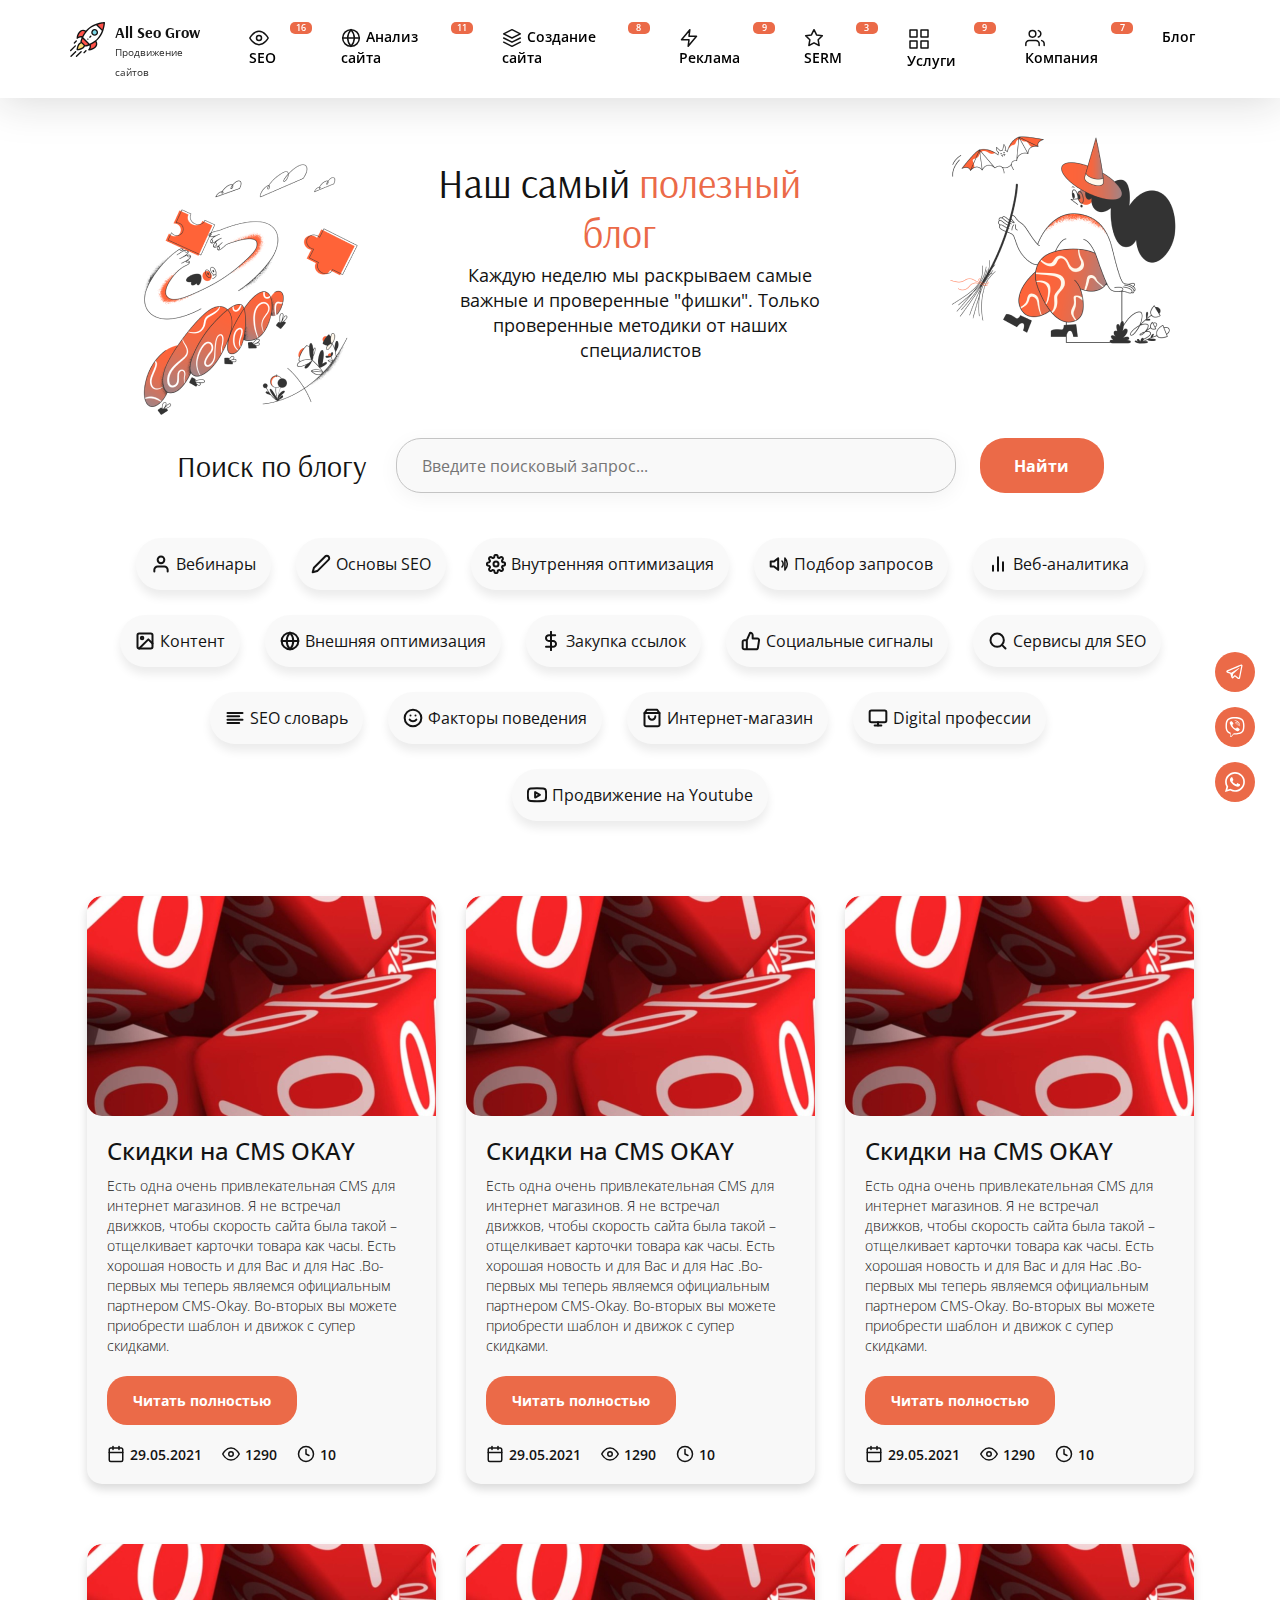
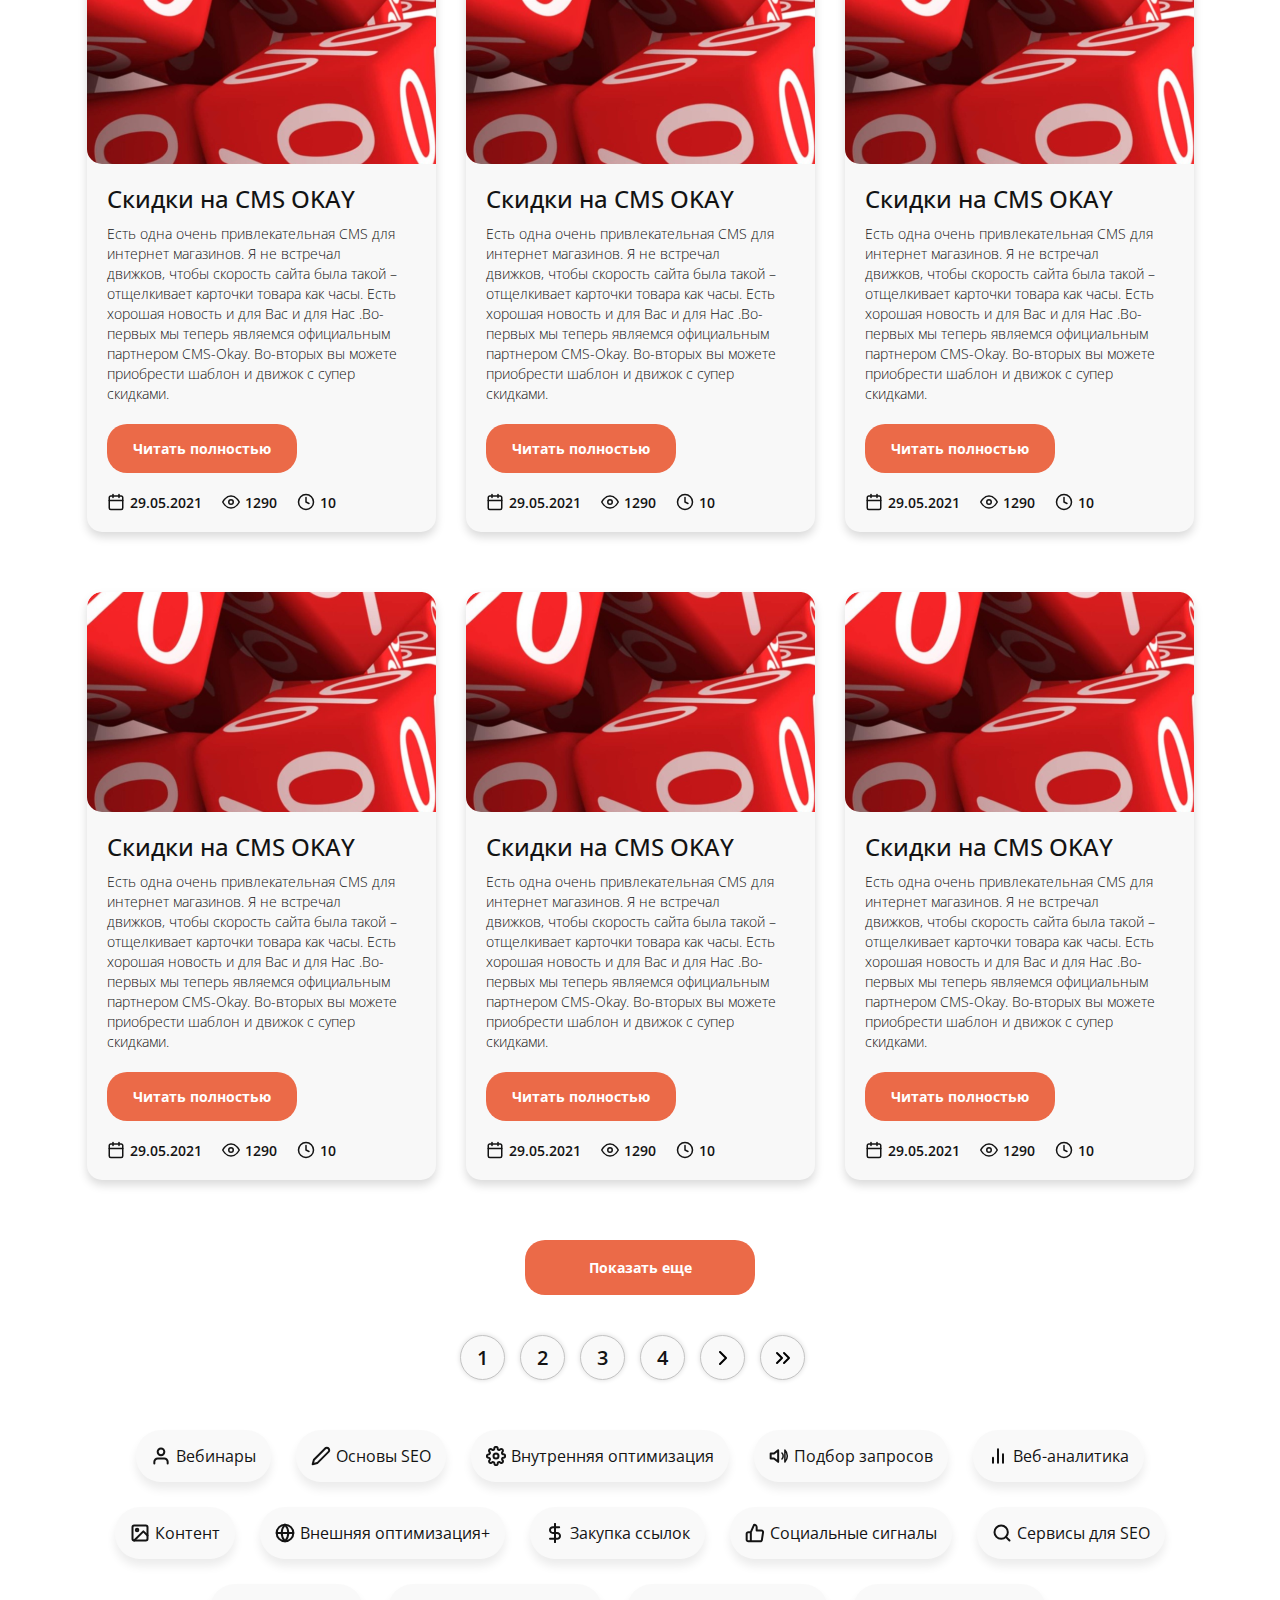
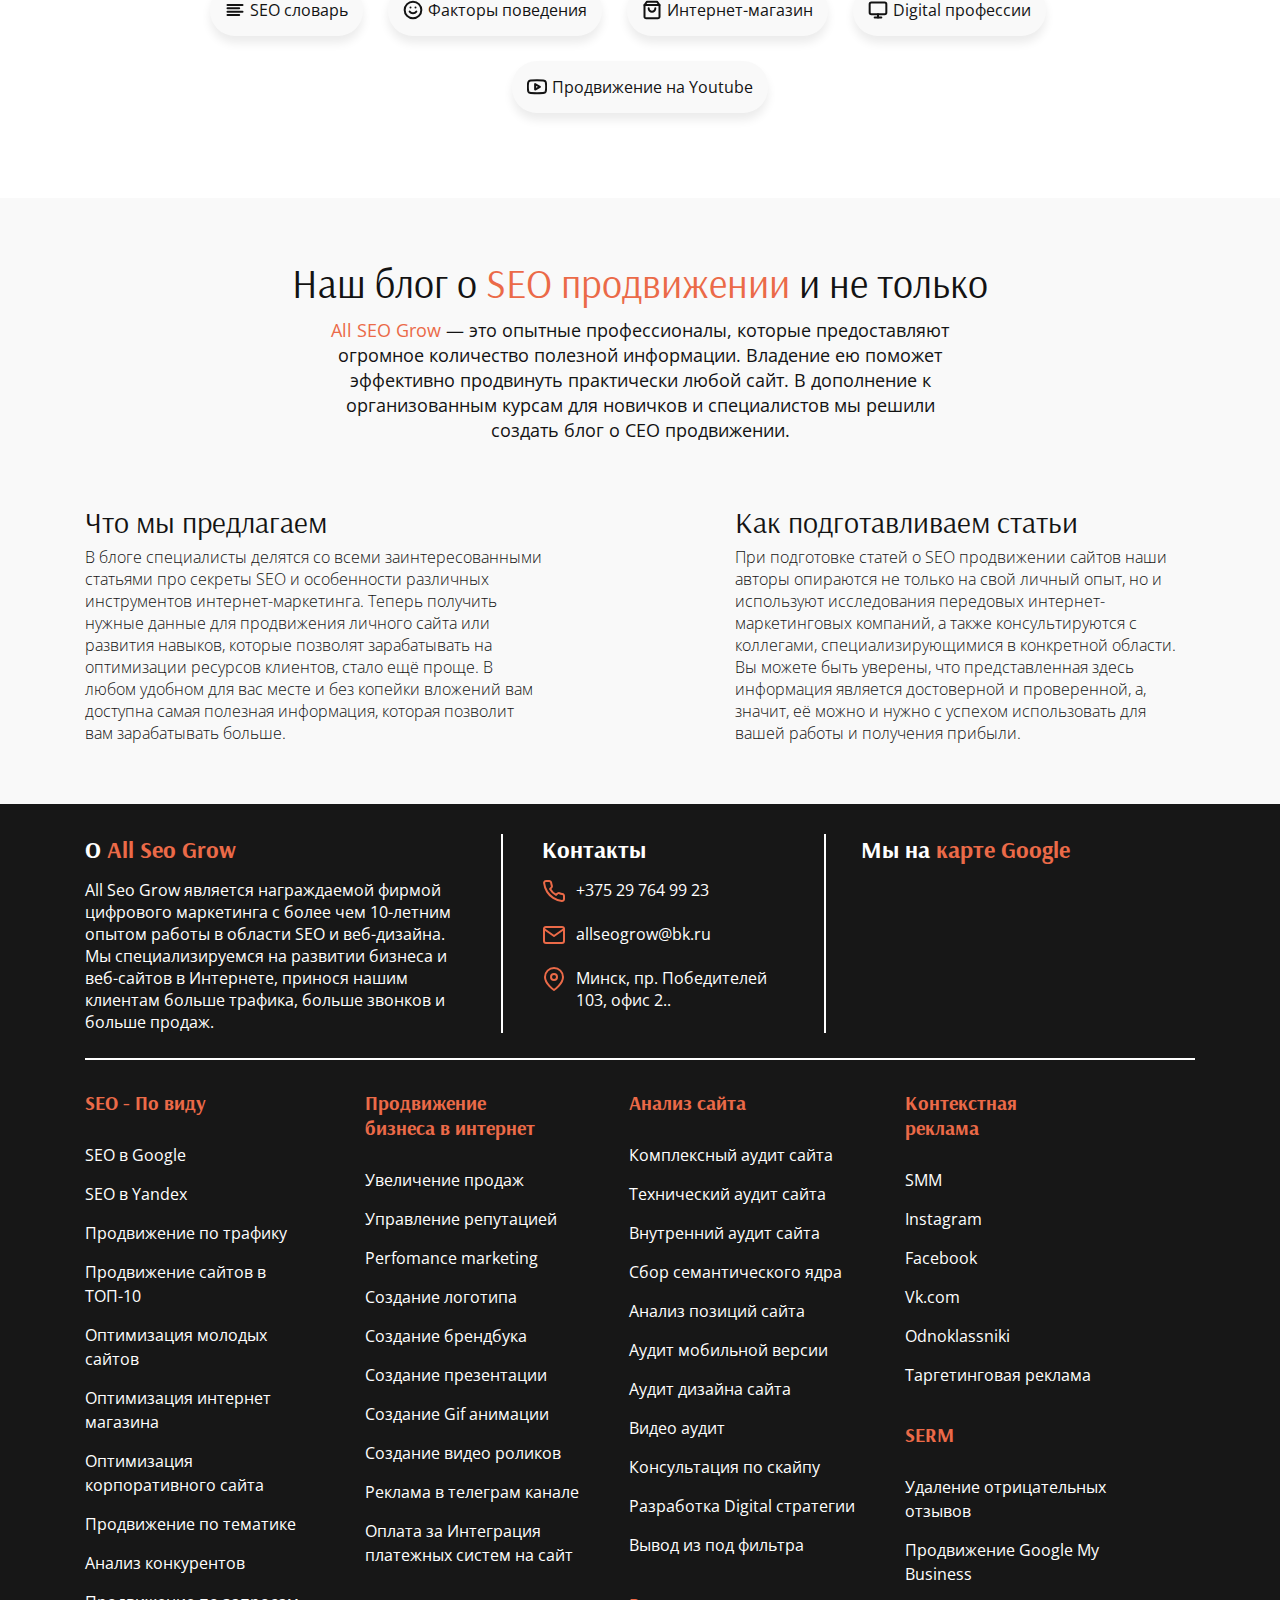
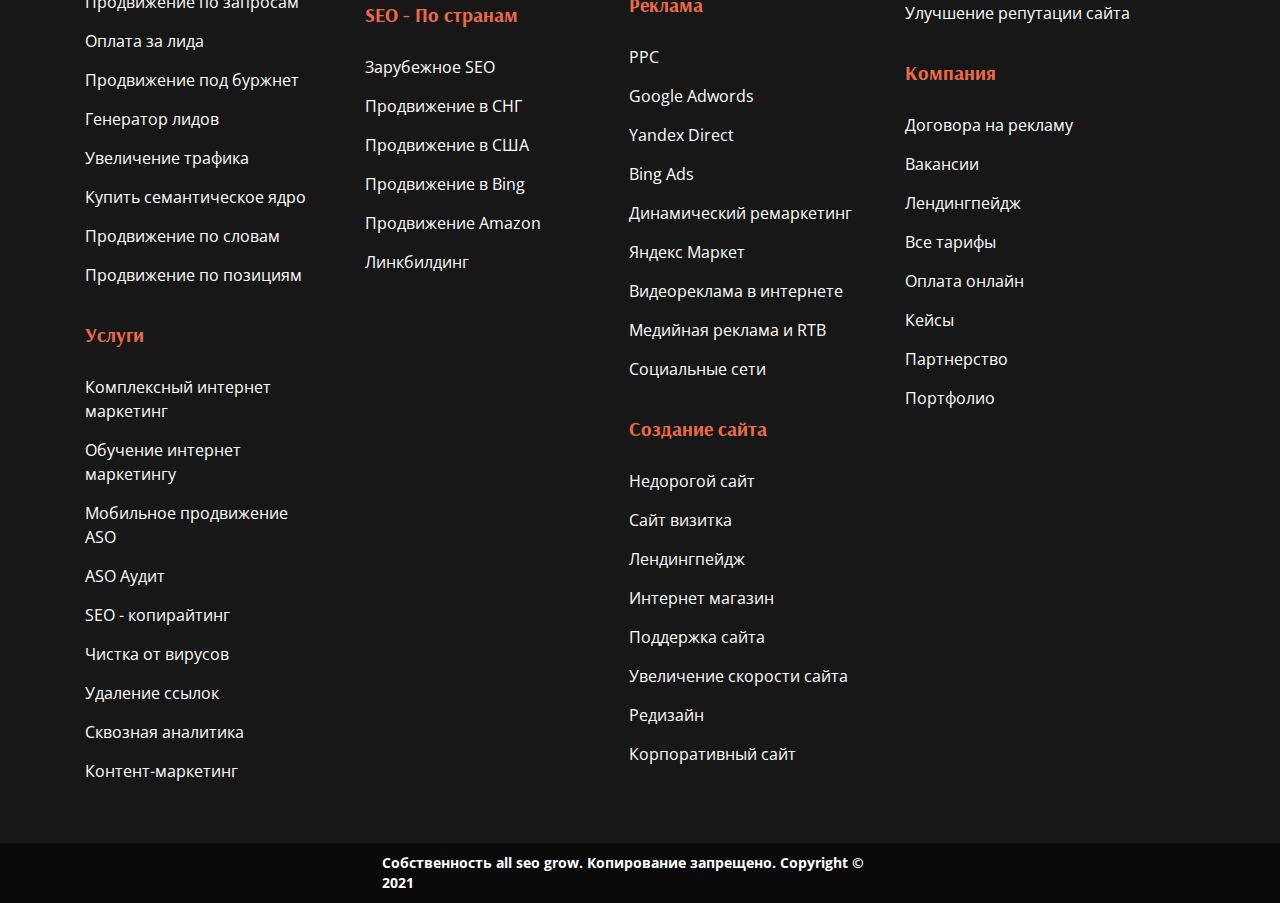
==== commit 37e74455: "d;lfd" ====
--- a/blog.html
+++ b/blog.html
@@ -599,7 +599,7 @@
         <div class="row">
           <div class="col-lg-12">
             <div class="header__content">
-              <div class="header__logo">
+              <a href="index.html" class="header__logo">
                 <img
                   src="img/header/logo.svg"
                   alt="logo"
@@ -608,7 +608,7 @@
                 <p class="header__logo-name">
                   All Seo Grow <span>Продвижение сайтов</span>
                 </p>
-              </div>
+              </a>
               <div class="header__burger-phone">
                 <a href="tel:12" class="header__burger-link"
                   ><img
@@ -993,7 +993,7 @@
                         "
                       >
                         <img
-                          src="img/articles/clock.svg"
+                          src="img/articles/calendar.svg"
                           alt="date"
                           class="
                             articles__item-info-img articles__item-infodate-img
@@ -1064,7 +1064,7 @@
                         "
                       >
                         <img
-                          src="img/articles/clock.svg"
+                          src="img/articles/calendar.svg"
                           alt="date"
                           class="
                             articles__item-info-img articles__item-infodate-img
@@ -1135,7 +1135,7 @@
                         "
                       >
                         <img
-                          src="img/articles/clock.svg"
+                          src="img/articles/calendar.svg"
                           alt="date"
                           class="
                             articles__item-info-img articles__item-infodate-img
@@ -1206,7 +1206,7 @@
                         "
                       >
                         <img
-                          src="img/articles/clock.svg"
+                          src="img/articles/calendar.svg"
                           alt="date"
                           class="
                             articles__item-info-img articles__item-infodate-img
@@ -1277,7 +1277,7 @@
                         "
                       >
                         <img
-                          src="img/articles/clock.svg"
+                          src="img/articles/calendar.svg"
                           alt="date"
                           class="
                             articles__item-info-img articles__item-infodate-img
@@ -1348,7 +1348,7 @@
                         "
                       >
                         <img
-                          src="img/articles/clock.svg"
+                          src="img/articles/calendar.svg"
                           alt="date"
                           class="
                             articles__item-info-img articles__item-infodate-img
@@ -1419,7 +1419,7 @@
                         "
                       >
                         <img
-                          src="img/articles/clock.svg"
+                          src="img/articles/calendar.svg"
                           alt="date"
                           class="
                             articles__item-info-img articles__item-infodate-img
@@ -1490,7 +1490,7 @@
                         "
                       >
                         <img
-                          src="img/articles/clock.svg"
+                          src="img/articles/calendar.svg"
                           alt="date"
                           class="
                             articles__item-info-img articles__item-infodate-img
@@ -1561,7 +1561,7 @@
                         "
                       >
                         <img
-                          src="img/articles/clock.svg"
+                          src="img/articles/calendar.svg"
                           alt="date"
                           class="
                             articles__item-info-img articles__item-infodate-img
--- a/css/style.css
+++ b/css/style.css
@@ -50,11 +50,14 @@
 }
 
 .btn-hover {
+  -webkit-transition: all 0.2s ease-in;
+  -o-transition: all 0.2s ease-in;
   transition: all 0.2s ease-in;
 }
 
 .btn-hover:hover {
-  filter: drop-shadow(0px 10px 20px rgba(241, 104, 68, 0.3));
+  -webkit-filter: drop-shadow(0px 10px 20px rgba(241, 104, 68, 0.3));
+          filter: drop-shadow(0px 10px 20px rgba(241, 104, 68, 0.3));
 }
 
 .header__burger-phone {
@@ -80,8 +83,14 @@
 
 /* Лента слайдов */
 .slick-track {
+  display: -webkit-box;
+  display: -webkit-flex;
+  display: -ms-flexbox;
   display: flex;
-  align-items: flex-start;
+  -webkit-box-align: start;
+  -webkit-align-items: flex-start;
+      -ms-flex-align: start;
+          align-items: flex-start;
 }
 
 /* Слайд */
@@ -105,17 +114,31 @@
 }
 
 .sticky__nav-list {
+  display: -webkit-box;
+  display: -webkit-flex;
+  display: -ms-flexbox;
   display: flex;
-  flex-direction: column;
+  -webkit-box-orient: vertical;
+  -webkit-box-direction: normal;
+  -webkit-flex-direction: column;
+      -ms-flex-direction: column;
+          flex-direction: column;
 }
 
 .sticky__nav-item {
   width: 40px;
   height: 40px;
+  display: -webkit-box;
+  display: -webkit-flex;
+  display: -ms-flexbox;
   display: flex;
-  align-items: center;
+  -webkit-box-align: center;
+  -webkit-align-items: center;
+      -ms-flex-align: center;
+          align-items: center;
   background: #eb6a48;
-  border-radius: 50%;
+  -webkit-border-radius: 50%;
+          border-radius: 50%;
   margin-bottom: 15px;
 }
 
@@ -133,12 +156,16 @@
 .header {
   padding-bottom: 16px;
   background: #ffffff;
-  filter: drop-shadow(0px 5px 20px rgba(16, 16, 16, 0.15));
+  -webkit-filter: drop-shadow(0px 5px 20px rgba(16, 16, 16, 0.15));
+          filter: drop-shadow(0px 5px 20px rgba(16, 16, 16, 0.15));
   position: relative;
   z-index: 11;
 }
 
 .header__content {
+  display: -webkit-box;
+  display: -webkit-flex;
+  display: -ms-flexbox;
   display: flex;
 }
 
@@ -146,7 +173,14 @@
   margin-top: 22px;
   margin-right: 30px;
   margin-left: -15px;
+  display: -webkit-box;
+  display: -webkit-flex;
+  display: -ms-flexbox;
   display: flex;
+}
+
+.header__logo:hover {
+  color: inherit;
 }
 
 .header__logo-img {
@@ -160,6 +194,7 @@
   font-size: 16px;
   line-height: 20px;
   font-family: "Arsenal", "sans-serif";
+  color: #131313;
 }
 
 .header__logo-name span {
@@ -167,6 +202,7 @@
   font-size: 10px;
   font-weight: normal;
   font-family: "Open Sans", "sans-serif";
+  color: #2C2C2C;
 }
 
 .header__nav {
@@ -176,6 +212,9 @@
   font-weight: 600;
   font-size: 14px;
   line-height: 19px;
+  display: -webkit-box;
+  display: -webkit-flex;
+  display: -ms-flexbox;
   display: flex;
 }
 
@@ -195,7 +234,8 @@
   width: 22px;
   height: 12px;
   background: #eb6a48;
-  border-radius: 5px;
+  -webkit-border-radius: 5px;
+          border-radius: 5px;
   font-size: 9px;
   line-height: 11px;
   color: #ffffff;
@@ -236,8 +276,10 @@
   display: none;
   width: 100%;
   background: #ffffff;
-  box-shadow: inset 0px 0px 20px rgba(0, 0, 0, 0.15);
+  -webkit-box-shadow: inset 0px 0px 20px rgba(0, 0, 0, 0.15);
+          box-shadow: inset 0px 0px 20px rgba(0, 0, 0, 0.15);
   position: absolute;
+  top: -webkit-calc(0px + 45px);
   top: calc(0px + 45px);
   padding: 25px 0 40px 0;
   margin-top: 33px;
@@ -256,6 +298,8 @@
 }
 
 .header-sub__list-item {
+  width: -webkit-fit-content;
+  width: -moz-fit-content;
   width: fit-content;
   max-width: 280px;
 }
@@ -299,7 +343,8 @@
   line-height: 16px;
   border: none;
   background: #eb6a48;
-  border-radius: 20px;
+  -webkit-border-radius: 20px;
+          border-radius: 20px;
   color: #fff;
   padding: 12px;
   outline: none !important;
@@ -316,6 +361,8 @@
 }
 
 .header-sub__title {
+  width: -webkit-fit-content;
+  width: -moz-fit-content;
   width: fit-content;
   font-weight: normal;
   font-size: 24px;
@@ -338,6 +385,8 @@
 
 .header-sub__nav-link {
   color: #131313;
+  -webkit-transition: all 0.1s ease-in;
+  -o-transition: all 0.1s ease-in;
   transition: all 0.1s ease-in;
 }
 
@@ -399,12 +448,19 @@
     margin-right: 64px;
   }
   .header nav {
+    display: -webkit-box;
+    display: -webkit-flex;
+    display: -ms-flexbox;
     display: flex;
-    align-items: center;
+    -webkit-box-align: center;
+    -webkit-align-items: center;
+        -ms-flex-align: center;
+            align-items: center;
     margin-left: auto;
   }
   .header__burger-active {
-    filter: none;
+    -webkit-filter: none;
+            filter: none;
   }
   .header__burger_bg {
     background: #13131387;
@@ -413,6 +469,8 @@
     z-index: 10;
     left: 0;
     opacity: 0;
+    -webkit-transition: all 0.4s ease-in;
+    -o-transition: all 0.4s ease-in;
     transition: all 0.4s ease-in;
   }
   .header__burger_bg-active {
@@ -431,6 +489,8 @@
     z-index: -1;
   }
   .header__burger-wrapper-active {
+    -webkit-transition: all 0.5s ease-in;
+    -o-transition: all 0.5s ease-in;
     transition: all 0.5s ease-in;
     right: 0;
   }
@@ -481,6 +541,9 @@
   }
   .header__burger-link {
     font-weight: 600;
+    display: -webkit-box;
+    display: -webkit-flex;
+    display: -ms-flexbox;
     display: flex;
     font-size: 20px;
     line-height: 27px;
@@ -540,12 +603,19 @@
     height: 40px;
   }
   .header nav {
+    display: -webkit-box;
+    display: -webkit-flex;
+    display: -ms-flexbox;
     display: flex;
-    align-items: center;
+    -webkit-box-align: center;
+    -webkit-align-items: center;
+        -ms-flex-align: center;
+            align-items: center;
     margin-left: auto;
   }
   .header__burger-active {
-    filter: none;
+    -webkit-filter: none;
+            filter: none;
   }
   .header__burger_bg {
     background: #13131387;
@@ -554,6 +624,8 @@
     z-index: 10;
     left: 0;
     opacity: 0;
+    -webkit-transition: all 0.4s ease-in;
+    -o-transition: all 0.4s ease-in;
     transition: all 0.4s ease-in;
   }
   .header__burger_bg-active {
@@ -572,6 +644,8 @@
     z-index: -1;
   }
   .header__burger-wrapper-active {
+    -webkit-transition: all 0.5s ease-in;
+    -o-transition: all 0.5s ease-in;
     transition: all 0.5s ease-in;
     right: 0;
   }
@@ -622,6 +696,9 @@
   }
   .header__burger-link {
     font-weight: 600;
+    display: -webkit-box;
+    display: -webkit-flex;
+    display: -ms-flexbox;
     display: flex;
     font-size: 16px;
     line-height: 22px;
@@ -683,12 +760,19 @@
     height: 40px;
   }
   .header nav {
+    display: -webkit-box;
+    display: -webkit-flex;
+    display: -ms-flexbox;
     display: flex;
-    align-items: center;
+    -webkit-box-align: center;
+    -webkit-align-items: center;
+        -ms-flex-align: center;
+            align-items: center;
     margin-left: auto;
   }
   .header__burger-active {
-    filter: none;
+    -webkit-filter: none;
+            filter: none;
   }
   .header__burger_bg {
     background: #13131387;
@@ -697,6 +781,8 @@
     z-index: 10;
     left: 0;
     opacity: 0;
+    -webkit-transition: all 0.4s ease-in;
+    -o-transition: all 0.4s ease-in;
     transition: all 0.4s ease-in;
   }
   .header__burger_bg-active {
@@ -715,6 +801,8 @@
     z-index: -1;
   }
   .header__burger-wrapper-active {
+    -webkit-transition: all 0.5s ease-in;
+    -o-transition: all 0.5s ease-in;
     transition: all 0.5s ease-in;
     right: 0;
   }
@@ -765,6 +853,9 @@
   }
   .header__burger-link {
     font-weight: 600;
+    display: -webkit-box;
+    display: -webkit-flex;
+    display: -ms-flexbox;
     display: flex;
     font-size: 16px;
     line-height: 22px;
@@ -810,6 +901,9 @@
 }
 
 .offer__content {
+  display: -webkit-box;
+  display: -webkit-flex;
+  display: -ms-flexbox;
   display: flex;
 }
 
@@ -867,7 +961,8 @@
 
 .offer__info-link {
   background: #eb6a48;
-  border-radius: 20px;
+  -webkit-border-radius: 20px;
+          border-radius: 20px;
   padding: 15px 22px;
   color: #fff;
   margin-right: 26px;
@@ -875,7 +970,9 @@
 }
 
 .offer__info-link:hover {
-  transform: scale(1.1);
+  -webkit-transform: scale(1.1);
+      -ms-transform: scale(1.1);
+          transform: scale(1.1);
 }
 
 .offer__info-task {
@@ -883,6 +980,8 @@
   line-height: 22px;
   padding-bottom: 5px;
   border-bottom: 1px solid black;
+  -webkit-transition: all 0.2s ease-in;
+  -o-transition: all 0.2s ease-in;
   transition: all 0.2s ease-in;
 }
 
@@ -928,9 +1027,11 @@
 }
 
 .offer__info-form {
-  box-shadow: 0px 10px 20px rgba(16, 16, 16, 0.25);
+  -webkit-box-shadow: 0px 10px 20px rgba(16, 16, 16, 0.25);
+          box-shadow: 0px 10px 20px rgba(16, 16, 16, 0.25);
   background-color: #fff;
-  border-radius: 20px;
+  -webkit-border-radius: 20px;
+          border-radius: 20px;
   width: 272px;
   height: 454px;
   padding: 20px;
@@ -946,17 +1047,32 @@
   height: 100%;
   background: #ffffff;
   position: absolute;
-  box-shadow: 0px 10px 20px rgba(16, 16, 16, 0.25);
-  border-radius: 20px;
+  -webkit-box-shadow: 0px 10px 20px rgba(16, 16, 16, 0.25);
+          box-shadow: 0px 10px 20px rgba(16, 16, 16, 0.25);
+  -webkit-border-radius: 20px;
+          border-radius: 20px;
   padding: 15px 10px 18px;
   display: none;
 }
 
 .offer__form__success-active {
+  display: -webkit-box;
+  display: -webkit-flex;
+  display: -ms-flexbox;
   display: flex;
-  flex-direction: column;
-  justify-content: center;
-  align-items: center;
+  -webkit-box-orient: vertical;
+  -webkit-box-direction: normal;
+  -webkit-flex-direction: column;
+      -ms-flex-direction: column;
+          flex-direction: column;
+  -webkit-box-pack: center;
+  -webkit-justify-content: center;
+      -ms-flex-pack: center;
+          justify-content: center;
+  -webkit-box-align: center;
+  -webkit-align-items: center;
+      -ms-flex-align: center;
+          align-items: center;
   top: 0;
   left: 0;
 }
@@ -996,7 +1112,8 @@
   font-size: 16px;
   line-height: 21px;
   border: none;
-  border-radius: 15px;
+  -webkit-border-radius: 15px;
+          border-radius: 15px;
   color: #ffffff;
 }
 
@@ -1022,8 +1139,10 @@
   height: 45px;
   background: #f9f9f9;
   border: 1px solid #c4c4c4;
-  box-sizing: border-box;
-  border-radius: 15px;
+  -webkit-box-sizing: border-box;
+          box-sizing: border-box;
+  -webkit-border-radius: 15px;
+          border-radius: 15px;
   padding-left: 13px;
   font-weight: normal;
   font-size: 14px;
@@ -1034,17 +1153,22 @@
 
 .offer .form__list-item input[type="submit"] {
   background: #eb6a48;
-  border-radius: 15px;
+  -webkit-border-radius: 15px;
+          border-radius: 15px;
   font-size: 16px;
   line-height: 21px;
   font-family: "Open Sans", "sans-serif";
   color: #fff;
   border: none;
+  -webkit-transition: all 0.2s ease-in;
+  -o-transition: all 0.2s ease-in;
   transition: all 0.2s ease-in;
 }
 
 .offer .form__list-item input[type="submit"]:hover {
-  transform: scale(1.1);
+  -webkit-transform: scale(1.1);
+      -ms-transform: scale(1.1);
+          transform: scale(1.1);
 }
 
 /*END*/
@@ -1054,6 +1178,9 @@
 }
 
 .partners__content {
+  display: -webkit-box;
+  display: -webkit-flex;
+  display: -ms-flexbox;
   display: flex;
   margin-left: 52px;
 }
@@ -1065,7 +1192,10 @@
 .partners__img:first-child {
   width: 223px;
   height: 33px;
-  align-self: center;
+  -webkit-align-self: center;
+      -ms-flex-item-align: center;
+              -ms-grid-row-align: center;
+          align-self: center;
 }
 
 .partners__img:nth-child(2) {
@@ -1082,7 +1212,10 @@
   width: 162px;
   height: 36px;
   margin-right: 0;
-  align-self: center;
+  -webkit-align-self: center;
+      -ms-flex-item-align: center;
+              -ms-grid-row-align: center;
+          align-self: center;
 }
 
 /*END*/
@@ -1129,8 +1262,14 @@
 
 .services_tabs__list {
   margin-bottom: 45px;
+  display: -webkit-box;
+  display: -webkit-flex;
+  display: -ms-flexbox;
   display: flex;
-  justify-content: center;
+  -webkit-box-pack: center;
+  -webkit-justify-content: center;
+      -ms-flex-pack: center;
+          justify-content: center;
 }
 
 .services_tabs__list-cont {
@@ -1148,28 +1287,41 @@
 .services_tabs__btn {
   outline: none !important;
   border: none;
+  width: -webkit-fit-content;
+  width: -moz-fit-content;
   width: fit-content;
   padding: 10px 20px;
   background: #ffffff;
-  box-shadow: 0px 3px 7px rgba(0, 0, 0, 0.15);
-  border-radius: 20px;
+  -webkit-box-shadow: 0px 3px 7px rgba(0, 0, 0, 0.15);
+          box-shadow: 0px 3px 7px rgba(0, 0, 0, 0.15);
+  -webkit-border-radius: 20px;
+          border-radius: 20px;
   font-family: "Open Sans", "sans-serif";
   font-size: 14px;
   line-height: 19px;
+  -webkit-transition: all 0.2s ease-in;
+  -o-transition: all 0.2s ease-in;
   transition: all 0.2s ease-in;
 }
 
 .services_tabs__btn-active {
   background: #eb6a48;
-  box-shadow: 0px 3px 7px rgba(235, 106, 72, 0.35);
+  -webkit-box-shadow: 0px 3px 7px rgba(235, 106, 72, 0.35);
+          box-shadow: 0px 3px 7px rgba(235, 106, 72, 0.35);
   color: #ffffff;
 }
 
 .services__wrap {
+  display: -webkit-box;
+  display: -webkit-flex;
+  display: -ms-flexbox;
   display: flex;
 }
 
 .services__list {
+  display: -webkit-box;
+  display: -webkit-flex;
+  display: -ms-flexbox;
   display: flex;
   margin-left: 30px;
 }
@@ -1183,16 +1335,25 @@
   padding: 25px 22px;
   width: 255px;
   background: #ffffff;
-  box-shadow: 0px 10px 20px rgba(0, 0, 0, 0.15);
-  border-radius: 20px;
+  -webkit-box-shadow: 0px 10px 20px rgba(0, 0, 0, 0.15);
+          box-shadow: 0px 10px 20px rgba(0, 0, 0, 0.15);
+  -webkit-border-radius: 20px;
+          border-radius: 20px;
 }
 
 .services__list-item:last-child {
+  display: -webkit-box;
+  display: -webkit-flex;
+  display: -ms-flexbox;
   display: flex;
-  align-items: center;
+  -webkit-box-align: center;
+  -webkit-align-items: center;
+      -ms-flex-align: center;
+          align-items: center;
   margin-right: 0;
   border: none;
-  box-shadow: none;
+  -webkit-box-shadow: none;
+          box-shadow: none;
   background: transparent;
 }
 
@@ -1227,7 +1388,8 @@
 
 .services__list-link {
   background: #eb6a48;
-  border-radius: 20px;
+  -webkit-border-radius: 20px;
+          border-radius: 20px;
   font-size: 12px;
   line-height: 20px;
   font-weight: bold;
@@ -1246,8 +1408,10 @@
   display: block;
   padding: 29px 17px 0px;
   background: #eb6a48;
-  box-shadow: 0px 6px 20px rgba(235, 106, 72, 0.3);
-  border-radius: 50%;
+  -webkit-box-shadow: 0px 6px 20px rgba(235, 106, 72, 0.3);
+          box-shadow: 0px 6px 20px rgba(235, 106, 72, 0.3);
+  -webkit-border-radius: 50%;
+          border-radius: 50%;
   width: 105px;
   height: 105px;
   margin-top: -40px;
@@ -1268,7 +1432,8 @@
   width: 15px;
   height: 25px;
   background-image: url(../img/services/arrow.svg);
-  background-size: 12px 24px;
+  -webkit-background-size: 12px 24px;
+          background-size: 12px 24px;
   display: block;
   margin-left: 30px;
   position: relative;
@@ -1307,15 +1472,26 @@
 }
 
 .tasks__list {
+  display: -webkit-box;
+  display: -webkit-flex;
+  display: -ms-flexbox;
   display: flex;
-  flex-wrap: wrap;
-  justify-content: center;
+  -webkit-flex-wrap: wrap;
+      -ms-flex-wrap: wrap;
+          flex-wrap: wrap;
+  -webkit-box-pack: center;
+  -webkit-justify-content: center;
+      -ms-flex-pack: center;
+          justify-content: center;
   margin-bottom: 60px;
 }
 
 .tasks__list-item {
   margin-right: 30px;
   margin-bottom: 60px;
+  display: -webkit-box;
+  display: -webkit-flex;
+  display: -ms-flexbox;
   display: flex;
 }
 
@@ -1354,8 +1530,15 @@
 }
 
 .tasks_strat {
+  display: -webkit-box;
+  display: -webkit-flex;
+  display: -ms-flexbox;
   display: flex;
-  flex-direction: column;
+  -webkit-box-orient: vertical;
+  -webkit-box-direction: normal;
+  -webkit-flex-direction: column;
+      -ms-flex-direction: column;
+          flex-direction: column;
   margin-bottom: 35px;
 }
 
@@ -1372,8 +1555,14 @@
 }
 
 .tasks_strat__number {
+  display: -webkit-box;
+  display: -webkit-flex;
+  display: -ms-flexbox;
   display: flex;
-  justify-content: center;
+  -webkit-box-pack: center;
+  -webkit-justify-content: center;
+      -ms-flex-pack: center;
+          justify-content: center;
   margin-bottom: 30px;
 }
 
@@ -1396,25 +1585,40 @@
 }
 
 .tasks__info-bottom {
+  display: -webkit-box;
+  display: -webkit-flex;
+  display: -ms-flexbox;
   display: flex;
-  justify-content: center;
+  -webkit-box-pack: center;
+  -webkit-justify-content: center;
+      -ms-flex-pack: center;
+          justify-content: center;
 }
 
 .tasks__info-link {
-  order: 1;
+  -webkit-box-ordinal-group: 2;
+  -webkit-order: 1;
+      -ms-flex-order: 1;
+          order: 1;
   background: #eb6a48;
-  border-radius: 20px;
+  -webkit-border-radius: 20px;
+          border-radius: 20px;
   padding: 15px 22px;
   color: #fff;
   margin-right: 26px;
 }
 
 .tasks__info-link:hover {
-  transform: scale(1.1);
+  -webkit-transform: scale(1.1);
+      -ms-transform: scale(1.1);
+          transform: scale(1.1);
 }
 
 .tasks__info-task {
-  order: 0;
+  -webkit-box-ordinal-group: 1;
+  -webkit-order: 0;
+      -ms-flex-order: 0;
+          order: 0;
   font-size: 18px;
   line-height: 25px;
   padding-bottom: 5px;
@@ -1422,7 +1626,10 @@
   height: 25px;
   margin-top: 15px;
   margin-right: 20px;
-  box-sizing: content-box;
+  -webkit-box-sizing: content-box;
+          box-sizing: content-box;
+  -webkit-transition: all 0.2s ease-in;
+  -o-transition: all 0.2s ease-in;
   transition: all 0.2s ease-in;
 }
 
@@ -1471,11 +1678,14 @@
 .reviews .reviews__slider .slick-arrow {
   width: 50px;
   height: 50px;
-  filter: drop-shadow(0px 5px 10px rgba(235, 106, 72, 0.3));
+  -webkit-filter: drop-shadow(0px 5px 10px rgba(235, 106, 72, 0.3));
+          filter: drop-shadow(0px 5px 10px rgba(235, 106, 72, 0.3));
   background-color: #eb6a48;
   background-repeat: no-repeat;
-  background-size: 30px;
-  border-radius: 50%;
+  -webkit-background-size: 30px 30px;
+          background-size: 30px;
+  -webkit-border-radius: 50%;
+          border-radius: 50%;
   z-index: 10;
   font-size: 0;
   border: 0;
@@ -1487,7 +1697,9 @@
 .reviews .reviews__slider .slick-arrow.slick-prev {
   background-image: url("../img/slider/prev.svg");
   background-position: 8px 50%;
+  left: -webkit-calc(50% - 65px);
   left: calc(50% - 65px);
+  right: -webkit-calc(50% + 15px);
   right: calc(50% + 15px);
 }
 
@@ -1495,6 +1707,7 @@
   background-image: url("../img/slider/next.svg");
   background-position: 12px 50%;
   left: 50%;
+  right: -webkit-calc(50% - 15px);
   right: calc(50% - 15px);
 }
 
@@ -1503,8 +1716,14 @@
 }
 
 .reviews .reviews__slider .slick-dots {
+  display: -webkit-box;
+  display: -webkit-flex;
+  display: -ms-flexbox;
   display: flex;
-  align-items: center;
+  -webkit-box-align: center;
+  -webkit-align-items: center;
+      -ms-flex-align: center;
+          align-items: center;
 }
 
 .reviews .reviews__slider .slick-dots li {
@@ -1519,7 +1738,8 @@
   background-color: #000;
   opacity: 0.5;
   border: 0;
-  border-radius: 50%;
+  -webkit-border-radius: 50%;
+          border-radius: 50%;
   outline: none;
 }
 
@@ -1530,27 +1750,37 @@
 }
 
 .reviews .reviews__slider .slider__item {
+  display: -webkit-box;
+  display: -webkit-flex;
+  display: -ms-flexbox;
   display: flex;
   width: 791px;
   padding: 68px 43px;
   background: #ffffff;
-  box-shadow: 0px 10px 20px rgba(16, 16, 16, 0.2);
-  border-radius: 20px;
+  -webkit-box-shadow: 0px 10px 20px rgba(16, 16, 16, 0.2);
+          box-shadow: 0px 10px 20px rgba(16, 16, 16, 0.2);
+  -webkit-border-radius: 20px;
+          border-radius: 20px;
   margin-right: 30px;
-  align-self: center;
-  filter: blur(5px);
+  -webkit-align-self: center;
+      -ms-flex-item-align: center;
+          align-self: center;
+  -webkit-filter: blur(5px);
+          filter: blur(5px);
   margin-bottom: 40px;
 }
 
 .reviews .reviews__slider .slick-current {
-  filter: blur(0px);
+  -webkit-filter: blur(0px);
+          filter: blur(0px);
 }
 
 .reviews .reviews__slider .reviews__client-logo {
   margin-right: 49px;
   width: 220px;
   height: 220px;
-  border-radius: 50%;
+  -webkit-border-radius: 50%;
+          border-radius: 50%;
   padding: 29px 27px;
   border: 3px solid #131313;
   position: relative;
@@ -1565,8 +1795,10 @@
 .reviews .reviews__slider .reviews__client-img {
   width: 162px;
   height: 162px;
-  box-shadow: 0px 0px 20px rgba(0, 0, 0, 0.15);
-  border-radius: 50%;
+  -webkit-box-shadow: 0px 0px 20px rgba(0, 0, 0, 0.15);
+          box-shadow: 0px 0px 20px rgba(0, 0, 0, 0.15);
+  -webkit-border-radius: 50%;
+          border-radius: 50%;
 }
 
 .reviews .reviews__slider .reviews__info-client {
@@ -1677,9 +1909,18 @@
     width: 220px;
     height: 220px;
     padding: 0;
+    display: -webkit-box;
+    display: -webkit-flex;
+    display: -ms-flexbox;
     display: flex;
-    justify-content: center;
-    align-items: center;
+    -webkit-box-pack: center;
+    -webkit-justify-content: center;
+        -ms-flex-pack: center;
+            justify-content: center;
+    -webkit-box-align: center;
+    -webkit-align-items: center;
+        -ms-flex-align: center;
+            align-items: center;
   }
   .reviews .reviews__slider .reviews__client-quote {
     width: 45px;
@@ -1715,6 +1956,7 @@
     background-position: center !important;
   }
   .reviews .reviews__slider .slick-arrow.slick-prev {
+    left: -webkit-calc(50% - 100px);
     left: calc(50% - 100px);
   }
 }
@@ -1729,7 +1971,11 @@
     margin-bottom: 95px;
   }
   .reviews .reviews__slider .slider__item {
-    flex-direction: column;
+    -webkit-box-orient: vertical;
+    -webkit-box-direction: normal;
+    -webkit-flex-direction: column;
+        -ms-flex-direction: column;
+            flex-direction: column;
     width: 280px;
     margin-right: 20px;
     padding: 25px 20px;
@@ -1742,9 +1988,18 @@
     width: 150px;
     height: 150px;
     padding: 0;
+    display: -webkit-box;
+    display: -webkit-flex;
+    display: -ms-flexbox;
     display: flex;
-    justify-content: center;
-    align-items: center;
+    -webkit-box-pack: center;
+    -webkit-justify-content: center;
+        -ms-flex-pack: center;
+            justify-content: center;
+    -webkit-box-align: center;
+    -webkit-align-items: center;
+        -ms-flex-align: center;
+            align-items: center;
     padding: 20px;
   }
   .reviews .reviews__slider .reviews__client-quote {
@@ -1782,6 +2037,7 @@
     background-position: center !important;
   }
   .reviews .reviews__slider .slick-arrow.slick-prev {
+    left: -webkit-calc(50% - 100px);
     left: calc(50% - 100px);
   }
 }
@@ -1796,7 +2052,11 @@
     margin-bottom: 95px;
   }
   .reviews .reviews__slider .slider__item {
-    flex-direction: column;
+    -webkit-box-orient: vertical;
+    -webkit-box-direction: normal;
+    -webkit-flex-direction: column;
+        -ms-flex-direction: column;
+            flex-direction: column;
     width: 280px;
     margin-right: 20px;
     padding: 25px 20px;
@@ -1809,9 +2069,18 @@
     width: 150px;
     height: 150px;
     padding: 0;
+    display: -webkit-box;
+    display: -webkit-flex;
+    display: -ms-flexbox;
     display: flex;
-    justify-content: center;
-    align-items: center;
+    -webkit-box-pack: center;
+    -webkit-justify-content: center;
+        -ms-flex-pack: center;
+            justify-content: center;
+    -webkit-box-align: center;
+    -webkit-align-items: center;
+        -ms-flex-align: center;
+            align-items: center;
     padding: 20px;
   }
   .reviews .reviews__slider .reviews__client-quote {
@@ -1849,6 +2118,7 @@
     background-position: center !important;
   }
   .reviews .reviews__slider .slick-arrow.slick-prev {
+    left: -webkit-calc(50% - 100px);
     left: calc(50% - 100px);
   }
 }
@@ -1874,13 +2144,18 @@
 }
 
 .reviews_more__list {
+  display: -webkit-box;
+  display: -webkit-flex;
+  display: -ms-flexbox;
   display: flex;
   margin: 0 auto;
   width: 920px;
   height: 120px;
   background: #ffffff;
-  box-shadow: 0px 5px 15px rgba(0, 0, 0, 0.25);
-  border-radius: 20px;
+  -webkit-box-shadow: 0px 5px 15px rgba(0, 0, 0, 0.25);
+          box-shadow: 0px 5px 15px rgba(0, 0, 0, 0.25);
+  -webkit-border-radius: 20px;
+          border-radius: 20px;
   padding: 30px 56px;
 }
 
@@ -1953,12 +2228,25 @@
 
 .portfolio__list {
   width: 100%;
+  display: -webkit-box;
+  display: -webkit-flex;
+  display: -ms-flexbox;
   display: flex;
-  flex-direction: column;
-  justify-content: center;
+  -webkit-box-orient: vertical;
+  -webkit-box-direction: normal;
+  -webkit-flex-direction: column;
+      -ms-flex-direction: column;
+          flex-direction: column;
+  -webkit-box-pack: center;
+  -webkit-justify-content: center;
+      -ms-flex-pack: center;
+          justify-content: center;
 }
 
 .portfolio__item {
+  display: -webkit-box;
+  display: -webkit-flex;
+  display: -ms-flexbox;
   display: flex;
   margin-bottom: 15px;
   position: relative;
@@ -1997,17 +2285,22 @@
   width: 40px;
   height: 40px;
   border: 2px solid #131313;
-  border-radius: 50%;
-  box-sizing: border-box;
+  -webkit-border-radius: 50%;
+          border-radius: 50%;
+  -webkit-box-sizing: border-box;
+          box-sizing: border-box;
   position: absolute;
   right: 0;
+  -webkit-transition: all 0.2s ease-in;
+  -o-transition: all 0.2s ease-in;
   transition: all 0.2s ease-in;
 }
 
 .portfolio__btn:hover {
   border-color: #eb6a48;
   background: #eb6a48;
-  box-shadow: 0px 3px 10px rgba(235, 106, 72, 0.5);
+  -webkit-box-shadow: 0px 3px 10px rgba(235, 106, 72, 0.5);
+          box-shadow: 0px 3px 10px rgba(235, 106, 72, 0.5);
 }
 
 .portfolio__btn:hover span {
@@ -2024,7 +2317,8 @@
   border: 1px solid #131313;
   margin: 17px auto;
   display: block;
-  border-radius: 30px;
+  -webkit-border-radius: 30px;
+          border-radius: 30px;
   position: relative;
 }
 
@@ -2034,7 +2328,9 @@
   width: 100%;
   height: 100%;
   border: 1px solid black;
-  transform: rotate(90deg);
+  -webkit-transform: rotate(90deg);
+      -ms-transform: rotate(90deg);
+          transform: rotate(90deg);
   top: -1px;
 }
 
@@ -2044,7 +2340,9 @@
   width: 100%;
   height: 100%;
   border: 1px solid black;
-  transform: rotate(0deg);
+  -webkit-transform: rotate(0deg);
+      -ms-transform: rotate(0deg);
+          transform: rotate(0deg);
   top: -1px;
 }
 
@@ -2054,6 +2352,8 @@
   padding: 15px 0 35px 0;
   max-height: 140px;
   overflow: hidden;
+  -webkit-transition: all 0.7s ease-in;
+  -o-transition: all 0.7s ease-in;
   transition: all 0.7s ease-in;
 }
 
@@ -2124,13 +2424,23 @@
   margin-right: 50px;
   width: 475px;
   height: 290px;
-  filter: drop-shadow(0px 5px 15px rgba(0, 0, 0, 0.25));
+  -webkit-filter: drop-shadow(0px 5px 15px rgba(0, 0, 0, 0.25));
+          filter: drop-shadow(0px 5px 15px rgba(0, 0, 0, 0.25));
+  -webkit-transition: all 0.5s ease-in;
+  -o-transition: all 0.5s ease-in;
   transition: all 0.5s ease-in;
 }
 
 .portfolio__info {
+  display: -webkit-box;
+  display: -webkit-flex;
+  display: -ms-flexbox;
   display: flex;
-  flex-direction: column;
+  -webkit-box-orient: vertical;
+  -webkit-box-direction: normal;
+  -webkit-flex-direction: column;
+      -ms-flex-direction: column;
+          flex-direction: column;
 }
 
 .portfolio__name {
@@ -2176,6 +2486,9 @@
 }
 
 .portfolio__wrapper {
+  display: -webkit-box;
+  display: -webkit-flex;
+  display: -ms-flexbox;
   display: flex;
 }
 
@@ -2184,6 +2497,8 @@
 }
 
 .portfolio_cm__bg {
+  -webkit-transition: all 0.5s ease-in;
+  -o-transition: all 0.5s ease-in;
   transition: all 0.5s ease-in;
   width: 379px;
   height: 312px;
@@ -2193,8 +2508,13 @@
 }
 
 .portfolio_cm__list {
+  display: -webkit-box;
+  display: -webkit-flex;
+  display: -ms-flexbox;
   display: flex;
-  flex-wrap: wrap;
+  -webkit-flex-wrap: wrap;
+      -ms-flex-wrap: wrap;
+          flex-wrap: wrap;
 }
 
 .portfolio_cm__list-none .portfolio_cm__item:not(:nth-child(3)) {
@@ -2210,6 +2530,8 @@
 }
 
 .portfolio_cm__item {
+  -webkit-transition: all 0.5s ease-in;
+  -o-transition: all 0.5s ease-in;
   transition: all 0.5s ease-in;
   margin-right: 45px;
   margin-bottom: 45px;
@@ -2228,10 +2550,20 @@
   width: 75px;
   height: 75px;
   background: #eb6a48;
-  border-radius: 50%;
+  -webkit-border-radius: 50%;
+          border-radius: 50%;
+  display: -webkit-box;
+  display: -webkit-flex;
+  display: -ms-flexbox;
   display: flex;
-  justify-content: center;
-  align-items: center;
+  -webkit-box-pack: center;
+  -webkit-justify-content: center;
+      -ms-flex-pack: center;
+          justify-content: center;
+  -webkit-box-align: center;
+  -webkit-align-items: center;
+      -ms-flex-align: center;
+          align-items: center;
   margin-bottom: 10px;
   margin-top: 14px;
 }
@@ -2261,7 +2593,8 @@
   line-height: 16px;
   color: #fff;
   background: #eb6a48;
-  border-radius: 20px;
+  -webkit-border-radius: 20px;
+          border-radius: 20px;
 }
 
 .portfolio_cm__title {
@@ -2303,8 +2636,14 @@
 }
 
 .achievements__list {
+  display: -webkit-box;
+  display: -webkit-flex;
+  display: -ms-flexbox;
   display: flex;
-  justify-content: center;
+  -webkit-box-pack: center;
+  -webkit-justify-content: center;
+      -ms-flex-pack: center;
+          justify-content: center;
 }
 
 .achievements__list-item {
@@ -2356,6 +2695,9 @@
 }
 
 .niches__wrapper {
+  display: -webkit-box;
+  display: -webkit-flex;
+  display: -ms-flexbox;
   display: flex;
 }
 
@@ -2382,8 +2724,13 @@
   height: 284px;
   margin-top: 51px;
   margin-right: 115px;
+  display: -webkit-box;
+  display: -webkit-flex;
+  display: -ms-flexbox;
   display: flex;
-  flex-wrap: wrap;
+  -webkit-flex-wrap: wrap;
+      -ms-flex-wrap: wrap;
+          flex-wrap: wrap;
 }
 
 .niches__list-item {
@@ -2408,7 +2755,8 @@
   width: 85px;
   height: 85px;
   background: #eb6a48;
-  border-radius: 50%;
+  -webkit-border-radius: 50%;
+          border-radius: 50%;
   padding: 18px 17px 17px 18px;
   margin: 0 auto 10px;
 }
@@ -2444,8 +2792,14 @@
 }
 
 .stages__list {
+  display: -webkit-box;
+  display: -webkit-flex;
+  display: -ms-flexbox;
   display: flex;
-  justify-content: center;
+  -webkit-box-pack: center;
+  -webkit-justify-content: center;
+      -ms-flex-pack: center;
+          justify-content: center;
 }
 
 .stages__list-item {
@@ -2479,9 +2833,18 @@
 .stages__list-scale {
   width: 170px;
   height: 170px;
+  display: -webkit-box;
+  display: -webkit-flex;
+  display: -ms-flexbox;
   display: flex;
-  align-items: center;
-  justify-content: center;
+  -webkit-box-align: center;
+  -webkit-align-items: center;
+      -ms-flex-align: center;
+          align-items: center;
+  -webkit-box-pack: center;
+  -webkit-justify-content: center;
+      -ms-flex-pack: center;
+          justify-content: center;
   margin: 0 auto 20px;
 }
 
@@ -2535,20 +2898,34 @@
   width: 825px;
   height: 465px;
   background: #f9f9f9;
+  display: -webkit-box;
+  display: -webkit-flex;
+  display: -ms-flexbox;
   display: flex;
-  flex-direction: column;
+  -webkit-box-orient: vertical;
+  -webkit-box-direction: normal;
+  -webkit-flex-direction: column;
+      -ms-flex-direction: column;
+          flex-direction: column;
   border: 10px solid #131313;
-  box-sizing: border-box;
-  box-shadow: 0px 20px 35px rgba(19, 19, 19, 0.2);
-  border-radius: 30px;
+  -webkit-box-sizing: border-box;
+          box-sizing: border-box;
+  -webkit-box-shadow: 0px 20px 35px rgba(19, 19, 19, 0.2);
+          box-shadow: 0px 20px 35px rgba(19, 19, 19, 0.2);
+  -webkit-border-radius: 30px;
+          border-radius: 30px;
   margin: 0 auto;
   padding: 30px 50px 30px 50px;
   overflow: hidden;
   z-index: 10;
+  position: -webkit-sticky;
   position: sticky;
 }
 
 .indexing__name-wrap {
+  display: -webkit-box;
+  display: -webkit-flex;
+  display: -ms-flexbox;
   display: flex;
 }
 
@@ -2585,15 +2962,21 @@
   padding: 7px 0 7px 15px;
   margin-bottom: 15px;
   background: #f0f0f0;
-  box-shadow: 0px 3px 10px rgba(0, 0, 0, 0.15);
-  border-radius: 10px;
+  -webkit-box-shadow: 0px 3px 10px rgba(0, 0, 0, 0.15);
+          box-shadow: 0px 3px 10px rgba(0, 0, 0, 0.15);
+  -webkit-border-radius: 10px;
+          border-radius: 10px;
+  display: -webkit-box;
+  display: -webkit-flex;
+  display: -ms-flexbox;
   display: flex;
 }
 
 .indexing__table-item:nth-child(2n + 2) {
   background: #EB6A48;
   color: #fff;
-  filter: drop-shadow(0px 3px 10px rgba(0, 0, 0, 0.25));
+  -webkit-filter: drop-shadow(0px 3px 10px rgba(0, 0, 0, 0.25));
+          filter: drop-shadow(0px 3px 10px rgba(0, 0, 0, 0.25));
 }
 
 .indexing__table-text:first-child {
@@ -2651,16 +3034,24 @@
 }
 
 .articles__wrapper {
+  display: -webkit-box;
+  display: -webkit-flex;
+  display: -ms-flexbox;
   display: flex;
-  justify-content: center;
+  -webkit-box-pack: center;
+  -webkit-justify-content: center;
+      -ms-flex-pack: center;
+          justify-content: center;
   margin-bottom: 60px;
 }
 
 .articles__item {
   width: 349px;
   background: #f8f8f8;
-  box-shadow: 0px 5px 10px rgba(0, 0, 0, 0.15);
-  border-radius: 15px;
+  -webkit-box-shadow: 0px 5px 10px rgba(0, 0, 0, 0.15);
+          box-shadow: 0px 5px 10px rgba(0, 0, 0, 0.15);
+  -webkit-border-radius: 15px;
+          border-radius: 15px;
   margin-right: 30px;
 }
 
@@ -2675,7 +3066,8 @@
 .articles__item-img {
   width: 100%;
   height: 220px;
-  border-radius: 15px 0px 0px 15px;
+  -webkit-border-radius: 15px 0px 0px 15px;
+          border-radius: 15px 0px 0px 15px;
   margin-bottom: 20px;
 }
 
@@ -2694,13 +3086,17 @@
 }
 
 .articles__item-buttons {
+  display: -webkit-box;
+  display: -webkit-flex;
+  display: -ms-flexbox;
   display: flex;
   margin-bottom: 16px;
 }
 
 .articles__item-link {
   background: #eb6a48;
-  border-radius: 20px;
+  -webkit-border-radius: 20px;
+          border-radius: 20px;
   padding: 15px 26px;
   margin-right: 20px;
   font-weight: bold;
@@ -2714,10 +3110,16 @@
 }
 
 .articles__item-info {
+  display: -webkit-box;
+  display: -webkit-flex;
+  display: -ms-flexbox;
   display: flex;
 }
 
 .articles__item-info-text {
+  display: -webkit-box;
+  display: -webkit-flex;
+  display: -ms-flexbox;
   display: flex;
   font-weight: 600;
   font-size: 14px;
@@ -2788,13 +3190,26 @@
 }
 
 .questions__wrapper {
+  display: -webkit-box;
+  display: -webkit-flex;
+  display: -ms-flexbox;
   display: flex;
-  justify-content: center;
+  -webkit-box-pack: center;
+  -webkit-justify-content: center;
+      -ms-flex-pack: center;
+          justify-content: center;
 }
 
 .questions__list {
+  display: -webkit-box;
+  display: -webkit-flex;
+  display: -ms-flexbox;
   display: flex;
-  flex-direction: column;
+  -webkit-box-orient: vertical;
+  -webkit-box-direction: normal;
+  -webkit-flex-direction: column;
+      -ms-flex-direction: column;
+          flex-direction: column;
 }
 
 .questions__list-item {
@@ -2808,14 +3223,20 @@
 }
 
 .questions__list-item-active {
+  height: -webkit-fit-content;
+  height: -moz-fit-content;
   height: fit-content;
 }
 
 .questions__list-top {
+  display: -webkit-box;
+  display: -webkit-flex;
+  display: -ms-flexbox;
   display: flex;
   padding: 15px 24px 15px 30px;
   background: #f4f4f4;
-  box-shadow: 0px 5px 10px rgba(0, 0, 0, 0.1);
+  -webkit-box-shadow: 0px 5px 10px rgba(0, 0, 0, 0.1);
+          box-shadow: 0px 5px 10px rgba(0, 0, 0, 0.1);
 }
 
 .questions__list-title {
@@ -2828,7 +3249,8 @@
 .questions__list-btn {
   position: relative;
   border-top: 2px solid #131313;
-  border-radius: 30px;
+  -webkit-border-radius: 30px;
+          border-radius: 30px;
   width: 20px;
   height: 2px;
   margin-top: 15px;
@@ -2840,7 +3262,9 @@
 }
 
 .questions__list-btn-active.questions__list-btn::after {
-  transform: rotate(180deg);
+  -webkit-transform: rotate(180deg);
+      -ms-transform: rotate(180deg);
+          transform: rotate(180deg);
 }
 
 .questions__list-btn::after {
@@ -2850,9 +3274,13 @@
   height: 100%;
   border-top: 2px solid #131313;
   -webkit-border-radius: 30px;
-  transform: rotate(90deg);
+  -webkit-transform: rotate(90deg);
+      -ms-transform: rotate(90deg);
+          transform: rotate(90deg);
   border-radius: 30px;
   top: -2px;
+  -webkit-transition: all 0.5s ease-out;
+  -o-transition: all 0.5s ease-out;
   transition: all 0.5s ease-out;
 }
 
@@ -2861,16 +3289,25 @@
   padding: 0;
   overflow: hidden;
   opacity: 0;
-  transform: scale(0);
+  -webkit-transform: scale(0);
+      -ms-transform: scale(0);
+          transform: scale(0);
+  -webkit-transition: all 0.5s ease-out;
+  -o-transition: all 0.5s ease-out;
   transition: all 0.5s ease-out;
 }
 
 .questions__list-desc_wrap-active {
   padding: 20px 20px 35px 20px;
+  -webkit-transition: all 0.5s ease-out;
+  -o-transition: all 0.5s ease-out;
   transition: all 0.5s ease-out;
   background: #f9f9f9;
-  box-shadow: 0px 5px 20px rgba(0, 0, 0, 0.15);
-  transform: scale(1);
+  -webkit-box-shadow: 0px 5px 20px rgba(0, 0, 0, 0.15);
+          box-shadow: 0px 5px 20px rgba(0, 0, 0, 0.15);
+  -webkit-transform: scale(1);
+      -ms-transform: scale(1);
+          transform: scale(1);
   max-height: 1000px;
   opacity: 1;
 }
@@ -2888,6 +3325,9 @@
 }
 
 .footer__info {
+  display: -webkit-box;
+  display: -webkit-flex;
+  display: -ms-flexbox;
   display: flex;
   padding-bottom: 25px;
   border-bottom: 2px solid #fff;
@@ -2939,6 +3379,9 @@
 
 .footer__contacts__list-item {
   width: 231px;
+  display: -webkit-box;
+  display: -webkit-flex;
+  display: -ms-flexbox;
   display: flex;
   margin-bottom: 20px;
 }
@@ -2967,12 +3410,22 @@
 }
 
 .footer__nav {
+  display: -webkit-box;
+  display: -webkit-flex;
+  display: -ms-flexbox;
   display: flex;
 }
 
 .footer__nav-cont {
+  display: -webkit-box;
+  display: -webkit-flex;
+  display: -ms-flexbox;
   display: flex;
-  flex-direction: column;
+  -webkit-box-orient: vertical;
+  -webkit-box-direction: normal;
+  -webkit-flex-direction: column;
+      -ms-flex-direction: column;
+          flex-direction: column;
   margin-right: 50px;
 }
 
@@ -2981,8 +3434,15 @@
 }
 
 .footer__nav-wrap {
+  display: -webkit-box;
+  display: -webkit-flex;
+  display: -ms-flexbox;
   display: flex;
-  flex-direction: column;
+  -webkit-box-orient: vertical;
+  -webkit-box-direction: normal;
+  -webkit-flex-direction: column;
+      -ms-flex-direction: column;
+          flex-direction: column;
   margin-bottom: 35px;
 }
 
@@ -3024,6 +3484,8 @@
   font-weight: normal;
   font-size: 16px;
   line-height: 22px;
+  -webkit-transition: padding 0.5s;
+  -o-transition: padding 0.5s;
   transition: padding 0.5s;
 }
 
@@ -3049,7 +3511,10 @@
 
 @media screen and (min-width: 1440px) {
   .footer__nav {
-    justify-content: center;
+    -webkit-box-pack: center;
+    -webkit-justify-content: center;
+        -ms-flex-pack: center;
+            justify-content: center;
   }
   .footer__nav-cont {
     margin-right: 102px;
@@ -3064,7 +3529,12 @@
     line-height: 25px;
   }
   .footer__info {
-    justify-content: center;
+    -webkit-box-pack: center;
+    -webkit-justify-content: center;
+        -ms-flex-pack: center;
+            justify-content: center;
+    width: -webkit-fit-content;
+    width: -moz-fit-content;
     width: fit-content;
     margin: 0 auto 35px;
   }
@@ -3104,7 +3574,9 @@
 
 @media screen and (min-width: 768px) and (max-width: 991px) {
   .footer__info {
-    flex-wrap: wrap;
+    -webkit-flex-wrap: wrap;
+        -ms-flex-wrap: wrap;
+            flex-wrap: wrap;
     border-bottom: none;
     position: relative;
     margin-bottom: 50px;
@@ -3143,9 +3615,19 @@
     padding: 0 50px 0 54px;
   }
   .footer__nav {
+    display: -webkit-box;
+    display: -webkit-flex;
+    display: -ms-flexbox;
     display: flex;
-    flex-direction: column;
-    justify-content: center;
+    -webkit-box-orient: vertical;
+    -webkit-box-direction: normal;
+    -webkit-flex-direction: column;
+        -ms-flex-direction: column;
+            flex-direction: column;
+    -webkit-box-pack: center;
+    -webkit-justify-content: center;
+        -ms-flex-pack: center;
+            justify-content: center;
   }
   .footer__nav__list {
     margin-top: 20px;
@@ -3169,6 +3651,8 @@
     position: relative;
     max-height: 100px;
     overflow: hidden;
+    -webkit-transition: all 0.6s ease-in;
+    -o-transition: all 0.6s ease-in;
     transition: all 0.6s ease-in;
   }
   .footer__nav-wrap-active {
@@ -3195,11 +3679,15 @@
     height: 2px;
     background-color: #eb6a48;
     position: absolute;
-    transform: rotate(45deg);
+    -webkit-transform: rotate(45deg);
+        -ms-transform: rotate(45deg);
+            transform: rotate(45deg);
     top: 30px;
     left: -14px;
     right: 0;
     margin: 0 auto;
+    -webkit-transition: all 0.3s ease-in;
+    -o-transition: all 0.3s ease-in;
     transition: all 0.3s ease-in;
   }
   .footer__nav-close span::before {
@@ -3208,7 +3696,9 @@
     width: 100%;
     height: 100%;
     background-color: #eb6a48;
-    transform: rotate(90deg);
+    -webkit-transform: rotate(90deg);
+        -ms-transform: rotate(90deg);
+            transform: rotate(90deg);
     left: 12px;
     top: -12px;
   }
@@ -3236,7 +3726,9 @@
     padding-bottom: 50px;
   }
   .footer__info {
-    flex-wrap: wrap;
+    -webkit-flex-wrap: wrap;
+        -ms-flex-wrap: wrap;
+            flex-wrap: wrap;
     border-bottom: none;
     position: relative;
     margin-bottom: 50px;
@@ -3271,8 +3763,15 @@
     text-align: center;
   }
   .footer__map {
+    display: -webkit-box;
+    display: -webkit-flex;
+    display: -ms-flexbox;
     display: flex;
-    flex-direction: column;
+    -webkit-box-orient: vertical;
+    -webkit-box-direction: normal;
+    -webkit-flex-direction: column;
+        -ms-flex-direction: column;
+            flex-direction: column;
     margin: 0 auto;
   }
   .footer__map-title {
@@ -3296,9 +3795,19 @@
     line-height: 22px;
   }
   .footer__nav {
+    display: -webkit-box;
+    display: -webkit-flex;
+    display: -ms-flexbox;
     display: flex;
-    flex-direction: column;
-    justify-content: center;
+    -webkit-box-orient: vertical;
+    -webkit-box-direction: normal;
+    -webkit-flex-direction: column;
+        -ms-flex-direction: column;
+            flex-direction: column;
+    -webkit-box-pack: center;
+    -webkit-justify-content: center;
+        -ms-flex-pack: center;
+            justify-content: center;
   }
   .footer__nav__list {
     margin-top: 20px;
@@ -3322,6 +3831,8 @@
     position: relative;
     max-height: 100px;
     overflow: hidden;
+    -webkit-transition: all 0.6s ease-in;
+    -o-transition: all 0.6s ease-in;
     transition: all 0.6s ease-in;
   }
   .footer__nav-wrap-active {
@@ -3348,11 +3859,15 @@
     height: 2px;
     background-color: #eb6a48;
     position: absolute;
-    transform: rotate(45deg);
+    -webkit-transform: rotate(45deg);
+        -ms-transform: rotate(45deg);
+            transform: rotate(45deg);
     top: 30px;
     left: -14px;
     right: 0;
     margin: 0 auto;
+    -webkit-transition: all 0.3s ease-in;
+    -o-transition: all 0.3s ease-in;
     transition: all 0.3s ease-in;
   }
   .footer__nav-close span::before {
@@ -3361,7 +3876,9 @@
     width: 100%;
     height: 100%;
     background-color: #eb6a48;
-    transform: rotate(90deg);
+    -webkit-transform: rotate(90deg);
+        -ms-transform: rotate(90deg);
+            transform: rotate(90deg);
     left: 12px;
     top: -12px;
   }
@@ -3395,7 +3912,9 @@
     padding-bottom: 50px;
   }
   .footer__info {
-    flex-wrap: wrap;
+    -webkit-flex-wrap: wrap;
+        -ms-flex-wrap: wrap;
+            flex-wrap: wrap;
     border-bottom: none;
     position: relative;
     margin-bottom: 50px;
@@ -3430,8 +3949,15 @@
     text-align: center;
   }
   .footer__map {
+    display: -webkit-box;
+    display: -webkit-flex;
+    display: -ms-flexbox;
     display: flex;
-    flex-direction: column;
+    -webkit-box-orient: vertical;
+    -webkit-box-direction: normal;
+    -webkit-flex-direction: column;
+        -ms-flex-direction: column;
+            flex-direction: column;
     margin: 0 auto;
   }
   .footer__map-title {
@@ -3455,9 +3981,19 @@
     line-height: 22px;
   }
   .footer__nav {
+    display: -webkit-box;
+    display: -webkit-flex;
+    display: -ms-flexbox;
     display: flex;
-    flex-direction: column;
-    justify-content: center;
+    -webkit-box-orient: vertical;
+    -webkit-box-direction: normal;
+    -webkit-flex-direction: column;
+        -ms-flex-direction: column;
+            flex-direction: column;
+    -webkit-box-pack: center;
+    -webkit-justify-content: center;
+        -ms-flex-pack: center;
+            justify-content: center;
   }
   .footer__nav__list {
     margin-top: 20px;
@@ -3481,6 +4017,8 @@
     position: relative;
     max-height: 100px;
     overflow: hidden;
+    -webkit-transition: all 0.6s ease-in;
+    -o-transition: all 0.6s ease-in;
     transition: all 0.6s ease-in;
   }
   .footer__nav-wrap-active {
@@ -3507,11 +4045,15 @@
     height: 2px;
     background-color: #eb6a48;
     position: absolute;
-    transform: rotate(45deg);
+    -webkit-transform: rotate(45deg);
+        -ms-transform: rotate(45deg);
+            transform: rotate(45deg);
     top: 30px;
     left: -14px;
     right: 0;
     margin: 0 auto;
+    -webkit-transition: all 0.3s ease-in;
+    -o-transition: all 0.3s ease-in;
     transition: all 0.3s ease-in;
   }
   .footer__nav-close span::before {
@@ -3520,7 +4062,9 @@
     width: 100%;
     height: 100%;
     background-color: #eb6a48;
-    transform: rotate(90deg);
+    -webkit-transform: rotate(90deg);
+        -ms-transform: rotate(90deg);
+            transform: rotate(90deg);
     left: 12px;
     top: -12px;
   }
@@ -3564,19 +4108,32 @@
     margin-top: 60px;
   }
   .offer__content {
-    flex-direction: column;
+    -webkit-box-orient: vertical;
+    -webkit-box-direction: normal;
+    -webkit-flex-direction: column;
+        -ms-flex-direction: column;
+            flex-direction: column;
   }
   .offer__info {
-    order: 2;
+    -webkit-box-ordinal-group: 3;
+    -webkit-order: 2;
+        -ms-flex-order: 2;
+            order: 2;
   }
   .offer__info-img {
-    order: 1;
+    -webkit-box-ordinal-group: 2;
+    -webkit-order: 1;
+        -ms-flex-order: 1;
+            order: 1;
     width: 375px;
     height: 375px;
     margin: 0 auto;
   }
   .offer__info-right_block {
-    order: 3;
+    -webkit-box-ordinal-group: 4;
+    -webkit-order: 3;
+        -ms-flex-order: 3;
+            order: 3;
   }
   .offer__info-title {
     width: 579px;
@@ -3613,6 +4170,8 @@
     font-weight: 600;
   }
   .offer__info-bottom {
+    width: -webkit-fit-content;
+    width: -moz-fit-content;
     width: fit-content;
     margin: 0 auto 120px;
   }
@@ -3638,15 +4197,26 @@
   }
   .offer__info-form {
     width: 100%;
+    height: -webkit-fit-content;
+    height: -moz-fit-content;
     height: fit-content;
-    box-shadow: none;
+    -webkit-box-shadow: none;
+            box-shadow: none;
     border: none;
     padding: 0;
   }
   .offer__info-form .form__list {
+    display: -webkit-box;
+    display: -webkit-flex;
+    display: -ms-flexbox;
     display: flex;
-    flex-wrap: wrap;
-    justify-content: center;
+    -webkit-flex-wrap: wrap;
+        -ms-flex-wrap: wrap;
+            flex-wrap: wrap;
+    -webkit-box-pack: center;
+    -webkit-justify-content: center;
+        -ms-flex-pack: center;
+            justify-content: center;
   }
   .offer__info-form .form__list-item {
     width: 255px;
@@ -3669,8 +4239,13 @@
   }
   .partners__content {
     margin-left: 0;
-    flex-wrap: wrap;
-    justify-content: center;
+    -webkit-flex-wrap: wrap;
+        -ms-flex-wrap: wrap;
+            flex-wrap: wrap;
+    -webkit-box-pack: center;
+    -webkit-justify-content: center;
+        -ms-flex-pack: center;
+            justify-content: center;
   }
   .partners__img {
     margin-right: 0;
@@ -3743,7 +4318,9 @@
     line-height: 19px;
   }
   .services__list {
-    flex-wrap: wrap;
+    -webkit-flex-wrap: wrap;
+        -ms-flex-wrap: wrap;
+            flex-wrap: wrap;
     margin-left: 0;
   }
   .services__list-item {
@@ -3753,14 +4330,26 @@
     margin-bottom: 40px;
   }
   .services__list-item:last-child {
-    justify-content: center;
+    -webkit-box-pack: center;
+    -webkit-justify-content: center;
+        -ms-flex-pack: center;
+            justify-content: center;
   }
   .services__link-more {
     width: 145px;
     height: 145px;
+    display: -webkit-box;
+    display: -webkit-flex;
+    display: -ms-flexbox;
     display: flex;
-    justify-content: center;
-    align-items: center;
+    -webkit-box-pack: center;
+    -webkit-justify-content: center;
+        -ms-flex-pack: center;
+            justify-content: center;
+    -webkit-box-align: center;
+    -webkit-align-items: center;
+        -ms-flex-align: center;
+            align-items: center;
     padding: 0;
     margin-left: 0;
   }
@@ -3772,7 +4361,8 @@
     width: 25px;
     height: 25px;
     top: -5px;
-    background-size: 22px 24px;
+    -webkit-background-size: 22px 24px;
+            background-size: 22px 24px;
     margin-left: 40px;
   }
   .tasks__title {
@@ -3786,7 +4376,11 @@
   }
   .tasks__list-item {
     min-height: 233px;
-    flex-direction: column;
+    -webkit-box-orient: vertical;
+    -webkit-box-direction: normal;
+    -webkit-flex-direction: column;
+        -ms-flex-direction: column;
+            flex-direction: column;
     margin-right: 100px;
     margin-bottom: 60px;
   }
@@ -4040,10 +4634,14 @@
   .achievements__list-number {
     font-size: 48px;
     line-height: 60px;
+    width: -webkit-fit-content;
+    width: -moz-fit-content;
     width: fit-content;
     margin: 0 auto;
   }
   .achievements__list-desc {
+    width: -webkit-fit-content;
+    width: -moz-fit-content;
     width: fit-content;
     max-width: 166px;
     font-size: 16px;
@@ -4070,15 +4668,28 @@
     text-align: center;
   }
   .niches__wrapper {
-    flex-direction: column;
+    -webkit-box-orient: vertical;
+    -webkit-box-direction: normal;
+    -webkit-flex-direction: column;
+        -ms-flex-direction: column;
+            flex-direction: column;
   }
   .niches__list {
-    order: 1;
+    -webkit-box-ordinal-group: 2;
+    -webkit-order: 1;
+        -ms-flex-order: 1;
+            order: 1;
     margin: 0 auto 60px;
-    justify-content: center;
+    -webkit-box-pack: center;
+    -webkit-justify-content: center;
+        -ms-flex-pack: center;
+            justify-content: center;
   }
   .niches__img-active {
-    order: 0;
+    -webkit-box-ordinal-group: 1;
+    -webkit-order: 0;
+        -ms-flex-order: 0;
+            order: 0;
     margin: 0 auto 50px;
   }
   .stages__title {
@@ -4092,7 +4703,9 @@
     line-height: 25px;
   }
   .stages__list {
-    flex-wrap: wrap;
+    -webkit-flex-wrap: wrap;
+        -ms-flex-wrap: wrap;
+            flex-wrap: wrap;
   }
   .stages__list-item {
     margin-right: 0;
@@ -4183,6 +4796,8 @@
   .articles__invite_link {
     font-size: 24px;
     line-height: 33px;
+    width: -webkit-fit-content;
+    width: -moz-fit-content;
     width: fit-content;
   }
   .questions__bg {
@@ -4343,7 +4958,8 @@
     width: 276px;
     margin-right: 65px;
     padding: 25px 20px;
-    border-radius: 20px;
+    -webkit-border-radius: 20px;
+            border-radius: 20px;
   }
   .services__list-img {
     width: 215px;
@@ -4374,9 +4990,18 @@
   .services__link-more {
     width: 130px;
     height: 130px;
+    display: -webkit-box;
+    display: -webkit-flex;
+    display: -ms-flexbox;
     display: flex;
-    justify-content: center;
-    align-items: center;
+    -webkit-box-pack: center;
+    -webkit-justify-content: center;
+        -ms-flex-pack: center;
+            justify-content: center;
+    -webkit-box-align: center;
+    -webkit-align-items: center;
+        -ms-flex-align: center;
+            align-items: center;
     padding: 0;
   }
   .services__link-more span {
@@ -4437,14 +5062,20 @@
     line-height: 57px;
   }
   .tasks__info-link {
-    order: 1;
+    -webkit-box-ordinal-group: 2;
+    -webkit-order: 1;
+        -ms-flex-order: 1;
+            order: 1;
     padding: 17px 26px;
     font-size: 16px;
     line-height: 25px;
     margin-right: 35px;
   }
   .tasks__info-task {
-    order: 2;
+    -webkit-box-ordinal-group: 3;
+    -webkit-order: 2;
+        -ms-flex-order: 2;
+            order: 2;
     font-size: 16px;
     line-height: 22px;
   }
@@ -4536,9 +5167,18 @@
   .portfolio__btn {
     width: 55px;
     height: 55px;
+    display: -webkit-box;
+    display: -webkit-flex;
+    display: -ms-flexbox;
     display: flex;
-    justify-content: center;
-    align-items: center;
+    -webkit-box-pack: center;
+    -webkit-justify-content: center;
+        -ms-flex-pack: center;
+            justify-content: center;
+    -webkit-box-align: center;
+    -webkit-align-items: center;
+        -ms-flex-align: center;
+            align-items: center;
   }
   .portfolio_cm__bg {
     width: 430px;
@@ -4747,7 +5387,8 @@
     width: 400px;
   }
   .articles__item-img {
-    object-fit: cover;
+    -o-object-fit: cover;
+       object-fit: cover;
   }
   .articles__item-desc {
     width: 338px;
@@ -4826,10 +5467,17 @@
     margin-top: 90px;
   }
   .offer__content {
-    flex-direction: column;
+    -webkit-box-orient: vertical;
+    -webkit-box-direction: normal;
+    -webkit-flex-direction: column;
+        -ms-flex-direction: column;
+            flex-direction: column;
   }
   .offer__info {
-    order: 2;
+    -webkit-box-ordinal-group: 3;
+    -webkit-order: 2;
+        -ms-flex-order: 2;
+            order: 2;
   }
   .offer__info-task {
     width: 113px;
@@ -4838,14 +5486,20 @@
     margin: 0 auto;
   }
   .offer__info-img {
-    order: 1;
+    -webkit-box-ordinal-group: 2;
+    -webkit-order: 1;
+        -ms-flex-order: 1;
+            order: 1;
     width: 270px;
     height: 270px;
     margin: 0 auto;
     left: 0;
   }
   .offer__info-right_block {
-    order: 3;
+    -webkit-box-ordinal-group: 4;
+    -webkit-order: 3;
+        -ms-flex-order: 3;
+            order: 3;
     margin-top: 49px;
   }
   .offer__info-title {
@@ -4883,8 +5537,17 @@
     font-weight: 600;
   }
   .offer__info-bottom {
+    display: -webkit-box;
+    display: -webkit-flex;
+    display: -ms-flexbox;
     display: flex;
-    flex-direction: column;
+    -webkit-box-orient: vertical;
+    -webkit-box-direction: normal;
+    -webkit-flex-direction: column;
+        -ms-flex-direction: column;
+            flex-direction: column;
+    width: -webkit-fit-content;
+    width: -moz-fit-content;
     width: fit-content;
     margin: 0 auto 50px;
   }
@@ -4914,22 +5577,46 @@
   }
   .offer__info-form {
     width: 100%;
+    height: -webkit-fit-content;
+    height: -moz-fit-content;
     height: fit-content;
-    box-shadow: none;
+    -webkit-box-shadow: none;
+            box-shadow: none;
     border: none;
     padding: 0;
   }
   .offer__info-form .form__list {
+    display: -webkit-box;
+    display: -webkit-flex;
+    display: -ms-flexbox;
     display: flex;
-    flex-wrap: wrap;
-    justify-content: center;
+    -webkit-flex-wrap: wrap;
+        -ms-flex-wrap: wrap;
+            flex-wrap: wrap;
+    -webkit-box-pack: center;
+    -webkit-justify-content: center;
+        -ms-flex-pack: center;
+            justify-content: center;
   }
   .offer__info-form .form__list-item {
     width: 280px;
+    display: -webkit-box;
+    display: -webkit-flex;
+    display: -ms-flexbox;
     display: flex;
-    flex-direction: column;
-    justify-content: center;
-    align-items: center;
+    -webkit-box-orient: vertical;
+    -webkit-box-direction: normal;
+    -webkit-flex-direction: column;
+        -ms-flex-direction: column;
+            flex-direction: column;
+    -webkit-box-pack: center;
+    -webkit-justify-content: center;
+        -ms-flex-pack: center;
+            justify-content: center;
+    -webkit-box-align: center;
+    -webkit-align-items: center;
+        -ms-flex-align: center;
+            align-items: center;
     margin-right: 0px;
     margin-bottom: 25px;
   }
@@ -4965,33 +5652,50 @@
   }
   .partners__content {
     margin-left: 0;
-    flex-wrap: wrap;
-    justify-content: center;
+    -webkit-flex-wrap: wrap;
+        -ms-flex-wrap: wrap;
+            flex-wrap: wrap;
+    -webkit-box-pack: center;
+    -webkit-justify-content: center;
+        -ms-flex-pack: center;
+            justify-content: center;
   }
   .partners__img {
     margin-right: 0;
     margin-bottom: 10px;
   }
   .partners__img:first-child {
-    order: 1;
+    -webkit-box-ordinal-group: 2;
+    -webkit-order: 1;
+        -ms-flex-order: 1;
+            order: 1;
     width: 223px;
     height: 33px;
     margin-right: 0px;
   }
   .partners__img:nth-child(2) {
-    order: 3;
+    -webkit-box-ordinal-group: 4;
+    -webkit-order: 3;
+        -ms-flex-order: 3;
+            order: 3;
     width: 255px;
     height: 80px;
   }
   .partners__img:nth-child(3) {
-    order: 2;
+    -webkit-box-ordinal-group: 3;
+    -webkit-order: 2;
+        -ms-flex-order: 2;
+            order: 2;
     width: 252px;
     height: 80px;
     position: relative;
     left: 0px;
   }
   .partners__img:nth-child(4) {
-    order: 4;
+    -webkit-box-ordinal-group: 5;
+    -webkit-order: 4;
+        -ms-flex-order: 4;
+            order: 4;
     width: 162px;
     height: 36px;
     margin-left: 20px;
@@ -5031,9 +5735,15 @@
   .services_tabs__list {
     display: none;
     margin-bottom: 25px;
-    justify-content: flex-start;
+    -webkit-box-pack: start;
+    -webkit-justify-content: flex-start;
+        -ms-flex-pack: start;
+            justify-content: flex-start;
   }
   .services_tabs__list-mob {
+    display: -webkit-box;
+    display: -webkit-flex;
+    display: -ms-flexbox;
     display: flex;
     width: 800px;
   }
@@ -5058,9 +5768,14 @@
   }
   .services__list {
     overflow: scroll;
-    flex-wrap: nowrap;
+    -webkit-flex-wrap: nowrap;
+        -ms-flex-wrap: nowrap;
+            flex-wrap: nowrap;
     margin: 0 auto;
-    justify-content: flex-start;
+    -webkit-box-pack: start;
+    -webkit-justify-content: flex-start;
+        -ms-flex-pack: start;
+            justify-content: flex-start;
     padding: 24px 20px;
     margin-left: -15px;
   }
@@ -5071,14 +5786,26 @@
     margin-bottom: 0px;
   }
   .services__list-item:last-child {
-    justify-content: center;
+    -webkit-box-pack: center;
+    -webkit-justify-content: center;
+        -ms-flex-pack: center;
+            justify-content: center;
   }
   .services__link-more {
     width: 145px;
     height: 145px;
+    display: -webkit-box;
+    display: -webkit-flex;
+    display: -ms-flexbox;
     display: flex;
-    justify-content: center;
-    align-items: center;
+    -webkit-box-pack: center;
+    -webkit-justify-content: center;
+        -ms-flex-pack: center;
+            justify-content: center;
+    -webkit-box-align: center;
+    -webkit-align-items: center;
+        -ms-flex-align: center;
+            align-items: center;
     padding: 0;
     margin-left: 0;
   }
@@ -5090,7 +5817,8 @@
     width: 25px;
     height: 25px;
     top: -5px;
-    background-size: 22px 24px;
+    -webkit-background-size: 22px 24px;
+            background-size: 22px 24px;
     margin-left: 40px;
   }
   .tasks {
@@ -5114,7 +5842,11 @@
   }
   .tasks__list-item {
     min-height: 233px;
-    flex-direction: column;
+    -webkit-box-orient: vertical;
+    -webkit-box-direction: normal;
+    -webkit-flex-direction: column;
+        -ms-flex-direction: column;
+            flex-direction: column;
     margin-right: 0px;
     margin-bottom: 35px;
   }
@@ -5155,19 +5887,38 @@
     border-bottom: 2px solid black;
   }
   .tasks__info-bottom {
+    display: -webkit-box;
+    display: -webkit-flex;
+    display: -ms-flexbox;
     display: flex;
-    flex-direction: column;
+    -webkit-box-orient: vertical;
+    -webkit-box-direction: normal;
+    -webkit-flex-direction: column;
+        -ms-flex-direction: column;
+            flex-direction: column;
   }
   .tasks__info-link {
+    display: -webkit-box;
+    display: -webkit-flex;
+    display: -ms-flexbox;
     display: flex;
-    align-items: center;
-    justify-content: center;
+    -webkit-box-align: center;
+    -webkit-align-items: center;
+        -ms-flex-align: center;
+            align-items: center;
+    -webkit-box-pack: center;
+    -webkit-justify-content: center;
+        -ms-flex-pack: center;
+            justify-content: center;
     width: 220px;
     height: 55px;
     font-size: 14px;
     line-height: 19px;
     margin: 0 auto 20px;
-    order: 0;
+    -webkit-box-ordinal-group: 1;
+    -webkit-order: 0;
+        -ms-flex-order: 0;
+            order: 0;
   }
   .tasks__info-task {
     width: 128px;
@@ -5230,7 +5981,11 @@
     width: 280px;
     height: auto;
     padding: 25px 46px;
-    flex-direction: column;
+    -webkit-box-orient: vertical;
+    -webkit-box-direction: normal;
+    -webkit-flex-direction: column;
+        -ms-flex-direction: column;
+            flex-direction: column;
   }
   .reviews_more__item {
     padding-right: 0px;
@@ -5286,8 +6041,13 @@
   }
   .portfolio__work {
     padding-bottom: 25px;
+    display: -webkit-box;
+    display: -webkit-flex;
+    display: -ms-flexbox;
     display: flex;
-    flex-wrap: wrap;
+    -webkit-flex-wrap: wrap;
+        -ms-flex-wrap: wrap;
+            flex-wrap: wrap;
   }
   .portfolio__work-active {
     min-height: 370px;
@@ -5331,13 +6091,18 @@
     width: 324px;
     height: 190px;
     margin-right: 0px;
-    order: 2;
+    -webkit-box-ordinal-group: 3;
+    -webkit-order: 2;
+        -ms-flex-order: 2;
+            order: 2;
   }
   .portfolio__info {
     margin-top: 5px;
     margin-bottom: 25px;
   }
   .portfolio__name {
+    width: -webkit-fit-content;
+    width: -moz-fit-content;
     width: fit-content;
     font-size: 20px;
     line-height: 25px;
@@ -5382,9 +6147,18 @@
   .portfolio__btn {
     width: 30px;
     height: 30px;
+    display: -webkit-box;
+    display: -webkit-flex;
+    display: -ms-flexbox;
     display: flex;
-    justify-content: center;
-    align-items: center;
+    -webkit-box-pack: center;
+    -webkit-justify-content: center;
+        -ms-flex-pack: center;
+            justify-content: center;
+    -webkit-box-align: center;
+    -webkit-align-items: center;
+        -ms-flex-align: center;
+            align-items: center;
   }
   .portfolio__btn span {
     width: 15px;
@@ -5393,7 +6167,10 @@
   .portfolio_cm__list {
     margin-top: -45px;
     margin-left: 7px;
-    justify-content: center;
+    -webkit-box-pack: center;
+    -webkit-justify-content: center;
+        -ms-flex-pack: center;
+            justify-content: center;
   }
   .portfolio_cm__list-none .portfolio_cm__item:nth-child(3) {
     margin-left: 45px;
@@ -5403,7 +6180,10 @@
     margin-bottom: 25px;
   }
   .portfolio_cm__item:nth-child(3) {
-    order: -1;
+    -webkit-box-ordinal-group: 0;
+    -webkit-order: -1;
+        -ms-flex-order: -1;
+            order: -1;
   }
   .portfolio_cm__img {
     width: 30px;
@@ -5416,6 +6196,8 @@
     margin: 0 auto 10px;
   }
   .portfolio_cm__name {
+    width: -webkit-fit-content;
+    width: -moz-fit-content;
     width: fit-content;
     text-align: center;
     font-size: 18px;
@@ -5461,7 +6243,11 @@
     line-height: 24px;
   }
   .achievements__list {
-    flex-direction: column;
+    -webkit-box-orient: vertical;
+    -webkit-box-direction: normal;
+    -webkit-flex-direction: column;
+        -ms-flex-direction: column;
+            flex-direction: column;
   }
   .achievements__list-item {
     margin-right: 0px;
@@ -5475,10 +6261,14 @@
   .achievements__list-number {
     font-size: 64px;
     line-height: 80px;
+    width: -webkit-fit-content;
+    width: -moz-fit-content;
     width: fit-content;
     margin: 0 auto;
   }
   .achievements__list-desc {
+    width: -webkit-fit-content;
+    width: -moz-fit-content;
     width: fit-content;
     max-width: 126px;
     font-size: 18px;
@@ -5512,15 +6302,29 @@
     text-align: center;
   }
   .niches__wrapper {
-    flex-direction: column;
+    -webkit-box-orient: vertical;
+    -webkit-box-direction: normal;
+    -webkit-flex-direction: column;
+        -ms-flex-direction: column;
+            flex-direction: column;
   }
   .niches__list {
     width: 290px;
-    flex-wrap: wrap;
+    -webkit-flex-wrap: wrap;
+        -ms-flex-wrap: wrap;
+            flex-wrap: wrap;
+    height: -webkit-fit-content;
+    height: -moz-fit-content;
     height: fit-content;
-    order: 1;
+    -webkit-box-ordinal-group: 2;
+    -webkit-order: 1;
+        -ms-flex-order: 1;
+            order: 1;
     margin: 0 auto 40px;
-    justify-content: center;
+    -webkit-box-pack: center;
+    -webkit-justify-content: center;
+        -ms-flex-pack: center;
+            justify-content: center;
   }
   .niches__list-item {
     margin-right: 45px;
@@ -5539,7 +6343,10 @@
   .niches__img-active {
     width: 270px;
     height: 270px;
-    order: 0;
+    -webkit-box-ordinal-group: 1;
+    -webkit-order: 0;
+        -ms-flex-order: 0;
+            order: 0;
     margin: 0 auto 30px;
   }
   .stages__title {
@@ -5553,7 +6360,9 @@
     line-height: 24px;
   }
   .stages__list {
-    flex-wrap: wrap;
+    -webkit-flex-wrap: wrap;
+        -ms-flex-wrap: wrap;
+            flex-wrap: wrap;
   }
   .stages__list-item {
     margin-right: 0;
@@ -5652,7 +6461,10 @@
   }
   .articles__wrapper {
     overflow: scroll;
-    justify-content: flex-start;
+    -webkit-box-pack: start;
+    -webkit-justify-content: flex-start;
+        -ms-flex-pack: start;
+            justify-content: flex-start;
     margin-left: 20px;
     padding: 20px 10px;
     margin-bottom: 20px;
@@ -5661,7 +6473,7 @@
     width: 302px;
   }
   .articles__item-img {
-    height: 302px;
+    height: 200px;
     margin-bottom: 15px;
   }
   .articles__item-title {
@@ -5701,6 +6513,8 @@
   .articles__invite_link {
     font-size: 18px;
     line-height: 25px;
+    width: -webkit-fit-content;
+    width: -moz-fit-content;
     width: fit-content;
   }
   .questions__bg {
@@ -5753,10 +6567,17 @@
     margin-top: 90px;
   }
   .offer__content {
-    flex-direction: column;
+    -webkit-box-orient: vertical;
+    -webkit-box-direction: normal;
+    -webkit-flex-direction: column;
+        -ms-flex-direction: column;
+            flex-direction: column;
   }
   .offer__info {
-    order: 2;
+    -webkit-box-ordinal-group: 3;
+    -webkit-order: 2;
+        -ms-flex-order: 2;
+            order: 2;
   }
   .offer__info-task {
     width: 113px;
@@ -5765,14 +6586,20 @@
     margin: 0 auto;
   }
   .offer__info-img {
-    order: 1;
+    -webkit-box-ordinal-group: 2;
+    -webkit-order: 1;
+        -ms-flex-order: 1;
+            order: 1;
     width: 270px;
     height: 270px;
     margin: 0 auto;
     left: 0;
   }
   .offer__info-right_block {
-    order: 3;
+    -webkit-box-ordinal-group: 4;
+    -webkit-order: 3;
+        -ms-flex-order: 3;
+            order: 3;
     margin-top: 49px;
   }
   .offer__info-title {
@@ -5810,8 +6637,17 @@
     font-weight: 600;
   }
   .offer__info-bottom {
+    display: -webkit-box;
+    display: -webkit-flex;
+    display: -ms-flexbox;
     display: flex;
-    flex-direction: column;
+    -webkit-box-orient: vertical;
+    -webkit-box-direction: normal;
+    -webkit-flex-direction: column;
+        -ms-flex-direction: column;
+            flex-direction: column;
+    width: -webkit-fit-content;
+    width: -moz-fit-content;
     width: fit-content;
     margin: 0 auto 50px;
   }
@@ -5841,22 +6677,46 @@
   }
   .offer__info-form {
     width: 100%;
+    height: -webkit-fit-content;
+    height: -moz-fit-content;
     height: fit-content;
-    box-shadow: none;
+    -webkit-box-shadow: none;
+            box-shadow: none;
     border: none;
     padding: 0;
   }
   .offer__info-form .form__list {
+    display: -webkit-box;
+    display: -webkit-flex;
+    display: -ms-flexbox;
     display: flex;
-    flex-wrap: wrap;
-    justify-content: center;
+    -webkit-flex-wrap: wrap;
+        -ms-flex-wrap: wrap;
+            flex-wrap: wrap;
+    -webkit-box-pack: center;
+    -webkit-justify-content: center;
+        -ms-flex-pack: center;
+            justify-content: center;
   }
   .offer__info-form .form__list-item {
     width: 280px;
+    display: -webkit-box;
+    display: -webkit-flex;
+    display: -ms-flexbox;
     display: flex;
-    flex-direction: column;
-    justify-content: center;
-    align-items: center;
+    -webkit-box-orient: vertical;
+    -webkit-box-direction: normal;
+    -webkit-flex-direction: column;
+        -ms-flex-direction: column;
+            flex-direction: column;
+    -webkit-box-pack: center;
+    -webkit-justify-content: center;
+        -ms-flex-pack: center;
+            justify-content: center;
+    -webkit-box-align: center;
+    -webkit-align-items: center;
+        -ms-flex-align: center;
+            align-items: center;
     margin-right: 0px;
     margin-bottom: 25px;
   }
@@ -5890,33 +6750,50 @@
   }
   .partners__content {
     margin-left: 0;
-    flex-wrap: wrap;
-    justify-content: center;
+    -webkit-flex-wrap: wrap;
+        -ms-flex-wrap: wrap;
+            flex-wrap: wrap;
+    -webkit-box-pack: center;
+    -webkit-justify-content: center;
+        -ms-flex-pack: center;
+            justify-content: center;
   }
   .partners__img {
     margin-right: 0;
     margin-bottom: 10px;
   }
   .partners__img:first-child {
-    order: 1;
+    -webkit-box-ordinal-group: 2;
+    -webkit-order: 1;
+        -ms-flex-order: 1;
+            order: 1;
     width: 223px;
     height: 33px;
     margin-right: 0px;
   }
   .partners__img:nth-child(2) {
-    order: 3;
+    -webkit-box-ordinal-group: 4;
+    -webkit-order: 3;
+        -ms-flex-order: 3;
+            order: 3;
     width: 255px;
     height: 80px;
   }
   .partners__img:nth-child(3) {
-    order: 2;
+    -webkit-box-ordinal-group: 3;
+    -webkit-order: 2;
+        -ms-flex-order: 2;
+            order: 2;
     width: 252px;
     height: 80px;
     position: relative;
     left: 0px;
   }
   .partners__img:nth-child(4) {
-    order: 4;
+    -webkit-box-ordinal-group: 5;
+    -webkit-order: 4;
+        -ms-flex-order: 4;
+            order: 4;
     width: 162px;
     height: 36px;
     margin-left: 20px;
@@ -5956,9 +6833,15 @@
   .services_tabs__list {
     display: none;
     margin-bottom: 25px;
-    justify-content: flex-start;
+    -webkit-box-pack: start;
+    -webkit-justify-content: flex-start;
+        -ms-flex-pack: start;
+            justify-content: flex-start;
   }
   .services_tabs__list-mob {
+    display: -webkit-box;
+    display: -webkit-flex;
+    display: -ms-flexbox;
     display: flex;
     width: 800px;
   }
@@ -5983,9 +6866,14 @@
   }
   .services__list {
     overflow: scroll;
-    flex-wrap: nowrap;
+    -webkit-flex-wrap: nowrap;
+        -ms-flex-wrap: nowrap;
+            flex-wrap: nowrap;
     margin: 0 auto;
-    justify-content: flex-start;
+    -webkit-box-pack: start;
+    -webkit-justify-content: flex-start;
+        -ms-flex-pack: start;
+            justify-content: flex-start;
   }
   .services__list-item {
     margin-right: 25px;
@@ -5994,14 +6882,26 @@
     margin-bottom: 0px;
   }
   .services__list-item:last-child {
-    justify-content: center;
+    -webkit-box-pack: center;
+    -webkit-justify-content: center;
+        -ms-flex-pack: center;
+            justify-content: center;
   }
   .services__link-more {
     width: 145px;
     height: 145px;
+    display: -webkit-box;
+    display: -webkit-flex;
+    display: -ms-flexbox;
     display: flex;
-    justify-content: center;
-    align-items: center;
+    -webkit-box-pack: center;
+    -webkit-justify-content: center;
+        -ms-flex-pack: center;
+            justify-content: center;
+    -webkit-box-align: center;
+    -webkit-align-items: center;
+        -ms-flex-align: center;
+            align-items: center;
     padding: 0;
     margin-left: 0;
   }
@@ -6013,7 +6913,8 @@
     width: 25px;
     height: 25px;
     top: -5px;
-    background-size: 22px 24px;
+    -webkit-background-size: 22px 24px;
+            background-size: 22px 24px;
     margin-left: 40px;
   }
   .tasks {
@@ -6037,7 +6938,11 @@
   }
   .tasks__list-item {
     min-height: 233px;
-    flex-direction: column;
+    -webkit-box-orient: vertical;
+    -webkit-box-direction: normal;
+    -webkit-flex-direction: column;
+        -ms-flex-direction: column;
+            flex-direction: column;
     margin-right: 0px;
     margin-bottom: 35px;
   }
@@ -6078,19 +6983,38 @@
     border-bottom: 2px solid black;
   }
   .tasks__info-bottom {
+    display: -webkit-box;
+    display: -webkit-flex;
+    display: -ms-flexbox;
     display: flex;
-    flex-direction: column;
+    -webkit-box-orient: vertical;
+    -webkit-box-direction: normal;
+    -webkit-flex-direction: column;
+        -ms-flex-direction: column;
+            flex-direction: column;
   }
   .tasks__info-link {
+    display: -webkit-box;
+    display: -webkit-flex;
+    display: -ms-flexbox;
     display: flex;
-    align-items: center;
-    justify-content: center;
+    -webkit-box-align: center;
+    -webkit-align-items: center;
+        -ms-flex-align: center;
+            align-items: center;
+    -webkit-box-pack: center;
+    -webkit-justify-content: center;
+        -ms-flex-pack: center;
+            justify-content: center;
     width: 220px;
     height: 55px;
     font-size: 14px;
     line-height: 19px;
     margin: 0 auto 20px;
-    order: 0;
+    -webkit-box-ordinal-group: 1;
+    -webkit-order: 0;
+        -ms-flex-order: 0;
+            order: 0;
   }
   .tasks__info-task {
     width: 128px;
@@ -6150,7 +7074,11 @@
     width: 280px;
     height: auto;
     padding: 25px 46px;
-    flex-direction: column;
+    -webkit-box-orient: vertical;
+    -webkit-box-direction: normal;
+    -webkit-flex-direction: column;
+        -ms-flex-direction: column;
+            flex-direction: column;
   }
   .reviews_more__item {
     padding-right: 0px;
@@ -6206,8 +7134,13 @@
   }
   .portfolio__work {
     padding-bottom: 25px;
+    display: -webkit-box;
+    display: -webkit-flex;
+    display: -ms-flexbox;
     display: flex;
-    flex-wrap: wrap;
+    -webkit-flex-wrap: wrap;
+        -ms-flex-wrap: wrap;
+            flex-wrap: wrap;
   }
   .portfolio__work-active {
     min-height: 370px;
@@ -6251,13 +7184,18 @@
     width: 324px;
     height: 190px;
     margin-right: 0px;
-    order: 2;
+    -webkit-box-ordinal-group: 3;
+    -webkit-order: 2;
+        -ms-flex-order: 2;
+            order: 2;
   }
   .portfolio__info {
     margin-top: 5px;
     margin-bottom: 25px;
   }
   .portfolio__name {
+    width: -webkit-fit-content;
+    width: -moz-fit-content;
     width: fit-content;
     font-size: 20px;
     line-height: 25px;
@@ -6302,9 +7240,18 @@
   .portfolio__btn {
     width: 30px;
     height: 30px;
+    display: -webkit-box;
+    display: -webkit-flex;
+    display: -ms-flexbox;
     display: flex;
-    justify-content: center;
-    align-items: center;
+    -webkit-box-pack: center;
+    -webkit-justify-content: center;
+        -ms-flex-pack: center;
+            justify-content: center;
+    -webkit-box-align: center;
+    -webkit-align-items: center;
+        -ms-flex-align: center;
+            align-items: center;
   }
   .portfolio__btn span {
     width: 15px;
@@ -6313,7 +7260,10 @@
   .portfolio_cm__list {
     margin-top: -45px;
     margin-left: 7px;
-    justify-content: center;
+    -webkit-box-pack: center;
+    -webkit-justify-content: center;
+        -ms-flex-pack: center;
+            justify-content: center;
   }
   .portfolio_cm__list-none .portfolio_cm__item:nth-child(3) {
     margin-left: 45px;
@@ -6323,7 +7273,10 @@
     margin-bottom: 25px;
   }
   .portfolio_cm__item:nth-child(3) {
-    order: -1;
+    -webkit-box-ordinal-group: 0;
+    -webkit-order: -1;
+        -ms-flex-order: -1;
+            order: -1;
   }
   .portfolio_cm__img {
     width: 30px;
@@ -6336,6 +7289,8 @@
     margin: 0 auto 10px;
   }
   .portfolio_cm__name {
+    width: -webkit-fit-content;
+    width: -moz-fit-content;
     width: fit-content;
     text-align: center;
     font-size: 18px;
@@ -6381,7 +7336,11 @@
     line-height: 24px;
   }
   .achievements__list {
-    flex-direction: column;
+    -webkit-box-orient: vertical;
+    -webkit-box-direction: normal;
+    -webkit-flex-direction: column;
+        -ms-flex-direction: column;
+            flex-direction: column;
   }
   .achievements__list-item {
     margin-right: 0px;
@@ -6395,10 +7354,14 @@
   .achievements__list-number {
     font-size: 64px;
     line-height: 80px;
+    width: -webkit-fit-content;
+    width: -moz-fit-content;
     width: fit-content;
     margin: 0 auto;
   }
   .achievements__list-desc {
+    width: -webkit-fit-content;
+    width: -moz-fit-content;
     width: fit-content;
     max-width: 126px;
     font-size: 18px;
@@ -6432,15 +7395,29 @@
     text-align: center;
   }
   .niches__wrapper {
-    flex-direction: column;
+    -webkit-box-orient: vertical;
+    -webkit-box-direction: normal;
+    -webkit-flex-direction: column;
+        -ms-flex-direction: column;
+            flex-direction: column;
   }
   .niches__list {
     width: 290px;
-    flex-wrap: wrap;
+    -webkit-flex-wrap: wrap;
+        -ms-flex-wrap: wrap;
+            flex-wrap: wrap;
+    height: -webkit-fit-content;
+    height: -moz-fit-content;
     height: fit-content;
-    order: 1;
+    -webkit-box-ordinal-group: 2;
+    -webkit-order: 1;
+        -ms-flex-order: 1;
+            order: 1;
     margin: 0 auto 40px;
-    justify-content: center;
+    -webkit-box-pack: center;
+    -webkit-justify-content: center;
+        -ms-flex-pack: center;
+            justify-content: center;
   }
   .niches__list-item {
     margin-right: 45px;
@@ -6459,7 +7436,10 @@
   .niches__img-active {
     width: 270px;
     height: 270px;
-    order: 0;
+    -webkit-box-ordinal-group: 1;
+    -webkit-order: 0;
+        -ms-flex-order: 0;
+            order: 0;
     margin: 0 auto 30px;
   }
   .stages__title {
@@ -6473,7 +7453,9 @@
     line-height: 24px;
   }
   .stages__list {
-    flex-wrap: wrap;
+    -webkit-flex-wrap: wrap;
+        -ms-flex-wrap: wrap;
+            flex-wrap: wrap;
   }
   .stages__list-item {
     margin-right: 0;
@@ -6572,7 +7554,10 @@
   }
   .articles__wrapper {
     overflow: scroll;
-    justify-content: flex-start;
+    -webkit-box-pack: start;
+    -webkit-justify-content: flex-start;
+        -ms-flex-pack: start;
+            justify-content: flex-start;
     margin-left: 20px;
     padding: 20px 10px;
     margin-bottom: 20px;
@@ -6581,7 +7566,7 @@
     width: 302px;
   }
   .articles__item-img {
-    height: 302px;
+    height: 200px;
     margin-bottom: 15px;
   }
   .articles__item-title {
@@ -6621,6 +7606,8 @@
   .articles__invite_link {
     font-size: 18px;
     line-height: 25px;
+    width: -webkit-fit-content;
+    width: -moz-fit-content;
     width: fit-content;
   }
   .questions__bg {
--- a/css/blog.css
+++ b/css/blog.css
@@ -1,6 +1,12 @@
 .find__top {
+  display: -webkit-box;
+  display: -webkit-flex;
+  display: -ms-flexbox;
   display: flex;
-  justify-content: center;
+  -webkit-box-pack: center;
+  -webkit-justify-content: center;
+      -ms-flex-pack: center;
+          justify-content: center;
 }
 
 .find__bg-first {
@@ -35,9 +41,18 @@
 }
 
 .find__panel {
+  display: -webkit-box;
+  display: -webkit-flex;
+  display: -ms-flexbox;
   display: flex;
-  justify-content: center;
-  align-items: center;
+  -webkit-box-pack: center;
+  -webkit-justify-content: center;
+      -ms-flex-pack: center;
+          justify-content: center;
+  -webkit-box-align: center;
+  -webkit-align-items: center;
+      -ms-flex-align: center;
+          align-items: center;
   margin-bottom: 45px;
 }
 
@@ -59,9 +74,12 @@
   color: #606060;
   background: #f9f9f9;
   border: 1px solid #c4c4c4;
-  box-sizing: border-box;
-  box-shadow: 0px 5px 20px rgba(0, 0, 0, 0.05);
-  border-radius: 25px;
+  -webkit-box-sizing: border-box;
+          box-sizing: border-box;
+  -webkit-box-shadow: 0px 5px 20px rgba(0, 0, 0, 0.05);
+          box-shadow: 0px 5px 20px rgba(0, 0, 0, 0.05);
+  -webkit-border-radius: 25px;
+          border-radius: 25px;
   outline: none;
 }
 
@@ -73,28 +91,45 @@
   font-size: 16px;
   line-height: 22px;
   background: #eb6a48;
-  border-radius: 25px;
+  -webkit-border-radius: 25px;
+          border-radius: 25px;
   border: none;
   outline: none;
 }
 
 .find__taxonomy {
+  display: -webkit-box;
+  display: -webkit-flex;
+  display: -ms-flexbox;
   display: flex;
-  justify-content: center;
+  -webkit-box-pack: center;
+  -webkit-justify-content: center;
+      -ms-flex-pack: center;
+          justify-content: center;
   margin-bottom: 50px;
 }
 
 .find__taxonomy__list {
   width: 1120px;
+  display: -webkit-box;
+  display: -webkit-flex;
+  display: -ms-flexbox;
   display: flex;
-  flex-wrap: wrap;
-  justify-content: center;
+  -webkit-flex-wrap: wrap;
+      -ms-flex-wrap: wrap;
+          flex-wrap: wrap;
+  -webkit-box-pack: center;
+  -webkit-justify-content: center;
+      -ms-flex-pack: center;
+          justify-content: center;
 }
 
 .find__taxonomy__list-item {
   background: #f9f9f9;
-  box-shadow: 0px 7px 10px rgba(19, 19, 19, 0.08);
-  border-radius: 25px;
+  -webkit-box-shadow: 0px 7px 10px rgba(19, 19, 19, 0.08);
+          box-shadow: 0px 7px 10px rgba(19, 19, 19, 0.08);
+  -webkit-border-radius: 25px;
+          border-radius: 25px;
   margin-right: 25px;
   margin-bottom: 25px;
 }
@@ -108,8 +143,14 @@
 }
 
 .find__taxonomy__list-link {
+  display: -webkit-box;
+  display: -webkit-flex;
+  display: -ms-flexbox;
   display: flex;
-  align-items: center;
+  -webkit-box-align: center;
+  -webkit-align-items: center;
+      -ms-flex-align: center;
+          align-items: center;
   color: #131313;
   padding: 14px 15px;
 }
@@ -133,9 +174,14 @@
 }
 
 .articles__wrapper {
-  flex-wrap: wrap;
+  -webkit-flex-wrap: wrap;
+      -ms-flex-wrap: wrap;
+          flex-wrap: wrap;
   width: 100%;
-  justify-content: center;
+  -webkit-box-pack: center;
+  -webkit-justify-content: center;
+      -ms-flex-pack: center;
+          justify-content: center;
 }
 
 .articles__item {
@@ -180,9 +226,19 @@
 }
 
 .articles__bottom {
+  display: -webkit-box;
+  display: -webkit-flex;
+  display: -ms-flexbox;
   display: flex;
-  flex-direction: column;
-  justify-content: center;
+  -webkit-box-orient: vertical;
+  -webkit-box-direction: normal;
+  -webkit-flex-direction: column;
+      -ms-flex-direction: column;
+          flex-direction: column;
+  -webkit-box-pack: center;
+  -webkit-justify-content: center;
+      -ms-flex-pack: center;
+          justify-content: center;
 }
 
 .articles__more {
@@ -193,14 +249,21 @@
   font-size: 14px;
   line-height: 25px;
   background: #eb6a48;
-  border-radius: 20px;
+  -webkit-border-radius: 20px;
+          border-radius: 20px;
   border: none;
   margin: 0 auto 40px;
 }
 
 .articles__pagination__list {
+  display: -webkit-box;
+  display: -webkit-flex;
+  display: -ms-flexbox;
   display: flex;
-  justify-content: center;
+  -webkit-box-pack: center;
+  -webkit-justify-content: center;
+      -ms-flex-pack: center;
+          justify-content: center;
   padding-bottom: 50px;
 }
 
@@ -209,28 +272,43 @@
 }
 
 .articles__pagination__list-link {
+  display: -webkit-box;
+  display: -webkit-flex;
+  display: -ms-flexbox;
   display: flex;
-  justify-content: center;
-  align-items: center;
+  -webkit-box-pack: center;
+  -webkit-justify-content: center;
+      -ms-flex-pack: center;
+          justify-content: center;
+  -webkit-box-align: center;
+  -webkit-align-items: center;
+      -ms-flex-align: center;
+          align-items: center;
   width: 45px;
   height: 45px;
   background: #f9f9f9;
   border: 1px solid #c4c4c4;
-  border-radius: 50%;
-  box-sizing: border-box;
-  box-shadow: 0px 0px 5px rgba(0, 0, 0, 0.15);
+  -webkit-border-radius: 50%;
+          border-radius: 50%;
+  -webkit-box-sizing: border-box;
+          box-sizing: border-box;
+  -webkit-box-shadow: 0px 0px 5px rgba(0, 0, 0, 0.15);
+          box-shadow: 0px 0px 5px rgba(0, 0, 0, 0.15);
   padding: 9px 15px;
   color: #131313;
   font-weight: 600;
   font-size: 20px;
   line-height: 27px;
+  -webkit-transition: all 0.3s ease;
+  -o-transition: all 0.3s ease;
   transition: all 0.3s ease;
 }
 
 .articles__pagination__list-link:hover {
   color: #fff;
   background: #eb6a48;
-  box-shadow: 0px 0px 10px rgba(235, 106, 72, 0.5);
+  -webkit-box-shadow: 0px 0px 10px rgba(235, 106, 72, 0.5);
+          box-shadow: 0px 0px 10px rgba(235, 106, 72, 0.5);
 }
 
 .about__blog {
@@ -255,6 +333,9 @@
 }
 
 .about__blog__list {
+  display: -webkit-box;
+  display: -webkit-flex;
+  display: -ms-flexbox;
   display: flex;
 }
 
@@ -279,8 +360,14 @@
 
 @media screen and (min-width: 1440px) {
   .find__top {
-    display: flex;
-    justify-content: center;
+    display: -webkit-box;
+    display: -webkit-flex;
+    display: -ms-flexbox;
+    display: flex;
+    -webkit-box-pack: center;
+    -webkit-justify-content: center;
+        -ms-flex-pack: center;
+            justify-content: center;
   }
   .find__bg-first {
     margin-top: 112px;
@@ -311,9 +398,18 @@
     line-height: 34px;
   }
   .find__panel {
-    display: flex;
-    justify-content: center;
-    align-items: center;
+    display: -webkit-box;
+    display: -webkit-flex;
+    display: -ms-flexbox;
+    display: flex;
+    -webkit-box-pack: center;
+    -webkit-justify-content: center;
+        -ms-flex-pack: center;
+            justify-content: center;
+    -webkit-box-align: center;
+    -webkit-align-items: center;
+        -ms-flex-align: center;
+            align-items: center;
     margin-bottom: 45px;
   }
   .find__panel__title {
@@ -333,9 +429,12 @@
     color: #606060;
     background: #f9f9f9;
     border: 1px solid #c4c4c4;
-    box-sizing: border-box;
-    box-shadow: 0px 5px 20px rgba(0, 0, 0, 0.05);
-    border-radius: 25px;
+    -webkit-box-sizing: border-box;
+            box-sizing: border-box;
+    -webkit-box-shadow: 0px 5px 20px rgba(0, 0, 0, 0.05);
+            box-shadow: 0px 5px 20px rgba(0, 0, 0, 0.05);
+    -webkit-border-radius: 25px;
+            border-radius: 25px;
     outline: none;
   }
   .find__panel__sub {
@@ -346,25 +445,42 @@
     font-size: 16px;
     line-height: 22px;
     background: #eb6a48;
-    border-radius: 25px;
+    -webkit-border-radius: 25px;
+            border-radius: 25px;
     border: none;
     outline: none;
   }
   .find__taxonomy {
-    display: flex;
-    justify-content: center;
+    display: -webkit-box;
+    display: -webkit-flex;
+    display: -ms-flexbox;
+    display: flex;
+    -webkit-box-pack: center;
+    -webkit-justify-content: center;
+        -ms-flex-pack: center;
+            justify-content: center;
     margin-bottom: 65px;
   }
   .find__taxonomy__list {
     width: 1170px;
-    display: flex;
-    flex-wrap: wrap;
-    justify-content: center;
+    display: -webkit-box;
+    display: -webkit-flex;
+    display: -ms-flexbox;
+    display: flex;
+    -webkit-flex-wrap: wrap;
+        -ms-flex-wrap: wrap;
+            flex-wrap: wrap;
+    -webkit-box-pack: center;
+    -webkit-justify-content: center;
+        -ms-flex-pack: center;
+            justify-content: center;
   }
   .find__taxonomy__list-item {
     background: #f9f9f9;
-    box-shadow: 0px 7px 10px rgba(19, 19, 19, 0.08);
-    border-radius: 25px;
+    -webkit-box-shadow: 0px 7px 10px rgba(19, 19, 19, 0.08);
+            box-shadow: 0px 7px 10px rgba(19, 19, 19, 0.08);
+    -webkit-border-radius: 25px;
+            border-radius: 25px;
     margin-right: 35px;
     margin-bottom: 30px;
   }
@@ -375,8 +491,14 @@
     margin-right: 0px;
   }
   .find__taxonomy__list-link {
-    display: flex;
-    align-items: center;
+    display: -webkit-box;
+    display: -webkit-flex;
+    display: -ms-flexbox;
+    display: flex;
+    -webkit-box-align: center;
+    -webkit-align-items: center;
+        -ms-flex-align: center;
+            align-items: center;
     color: #131313;
     padding: 11px 20px;
     font-size: 16px;
@@ -397,9 +519,14 @@
     margin-bottom: 0;
   }
   .articles__wrapper {
-    flex-wrap: wrap;
+    -webkit-flex-wrap: wrap;
+        -ms-flex-wrap: wrap;
+            flex-wrap: wrap;
     width: 100%;
-    justify-content: center;
+    -webkit-box-pack: center;
+    -webkit-justify-content: center;
+        -ms-flex-pack: center;
+            justify-content: center;
   }
   .articles__item {
     width: 400px;
@@ -436,9 +563,19 @@
     padding: 15px 26px;
   }
   .articles__bottom {
-    display: flex;
-    flex-direction: column;
-    justify-content: center;
+    display: -webkit-box;
+    display: -webkit-flex;
+    display: -ms-flexbox;
+    display: flex;
+    -webkit-box-orient: vertical;
+    -webkit-box-direction: normal;
+    -webkit-flex-direction: column;
+        -ms-flex-direction: column;
+            flex-direction: column;
+    -webkit-box-pack: center;
+    -webkit-justify-content: center;
+        -ms-flex-pack: center;
+            justify-content: center;
   }
   .articles__more {
     width: 255px;
@@ -448,40 +585,62 @@
     font-size: 16px;
     line-height: 25px;
     background: #eb6a48;
-    border-radius: 20px;
+    -webkit-border-radius: 20px;
+            border-radius: 20px;
     border: none;
     margin: 0 auto 40px;
   }
   .articles__pagination__list {
-    display: flex;
-    justify-content: center;
+    display: -webkit-box;
+    display: -webkit-flex;
+    display: -ms-flexbox;
+    display: flex;
+    -webkit-box-pack: center;
+    -webkit-justify-content: center;
+        -ms-flex-pack: center;
+            justify-content: center;
     padding-bottom: 70px;
   }
   .articles__pagination__list-item {
     margin-right: 15px;
   }
   .articles__pagination__list-link {
-    display: flex;
-    justify-content: center;
-    align-items: center;
+    display: -webkit-box;
+    display: -webkit-flex;
+    display: -ms-flexbox;
+    display: flex;
+    -webkit-box-pack: center;
+    -webkit-justify-content: center;
+        -ms-flex-pack: center;
+            justify-content: center;
+    -webkit-box-align: center;
+    -webkit-align-items: center;
+        -ms-flex-align: center;
+            align-items: center;
     width: 45px;
     height: 45px;
     background: #f9f9f9;
     border: 1px solid #c4c4c4;
-    border-radius: 50%;
-    box-sizing: border-box;
-    box-shadow: 0px 0px 5px rgba(0, 0, 0, 0.15);
+    -webkit-border-radius: 50%;
+            border-radius: 50%;
+    -webkit-box-sizing: border-box;
+            box-sizing: border-box;
+    -webkit-box-shadow: 0px 0px 5px rgba(0, 0, 0, 0.15);
+            box-shadow: 0px 0px 5px rgba(0, 0, 0, 0.15);
     padding: 9px 15px;
     color: #131313;
     font-weight: 600;
     font-size: 20px;
     line-height: 27px;
+    -webkit-transition: all 0.3s ease;
+    -o-transition: all 0.3s ease;
     transition: all 0.3s ease;
   }
   .articles__pagination__list-link:hover {
     color: #fff;
     background: #eb6a48;
-    box-shadow: 0px 0px 10px rgba(235, 106, 72, 0.5);
+    -webkit-box-shadow: 0px 0px 10px rgba(235, 106, 72, 0.5);
+            box-shadow: 0px 0px 10px rgba(235, 106, 72, 0.5);
   }
   .about__blog {
     padding-bottom: 80px;
@@ -500,6 +659,9 @@
     margin-bottom: 65px;
   }
   .about__blog__list {
+    display: -webkit-box;
+    display: -webkit-flex;
+    display: -ms-flexbox;
     display: flex;
   }
   .about__blog__list-item:first-child {
@@ -522,8 +684,14 @@
 
 @media screen and (min-width: 768px) and (max-width: 991px) {
   .find__top {
-    display: flex;
-    justify-content: center;
+    display: -webkit-box;
+    display: -webkit-flex;
+    display: -ms-flexbox;
+    display: flex;
+    -webkit-box-pack: center;
+    -webkit-justify-content: center;
+        -ms-flex-pack: center;
+            justify-content: center;
   }
   .find__bg-first {
     display: none;
@@ -558,10 +726,23 @@
     line-height: 32px;
   }
   .find__panel {
-    display: flex;
-    flex-direction: column;
-    justify-content: center;
-    align-items: center;
+    display: -webkit-box;
+    display: -webkit-flex;
+    display: -ms-flexbox;
+    display: flex;
+    -webkit-box-orient: vertical;
+    -webkit-box-direction: normal;
+    -webkit-flex-direction: column;
+        -ms-flex-direction: column;
+            flex-direction: column;
+    -webkit-box-pack: center;
+    -webkit-justify-content: center;
+        -ms-flex-pack: center;
+            justify-content: center;
+    -webkit-box-align: center;
+    -webkit-align-items: center;
+        -ms-flex-align: center;
+            align-items: center;
     margin-bottom: 40px;
   }
   .find__panel__title {
@@ -573,6 +754,9 @@
     margin-bottom: 15px;
   }
   .find__panel-find {
+    display: -webkit-box;
+    display: -webkit-flex;
+    display: -ms-flexbox;
     display: flex;
     margin-bottom: 0px;
   }
@@ -586,9 +770,12 @@
     color: #606060;
     background: #f9f9f9;
     border: 1px solid #c4c4c4;
-    box-sizing: border-box;
-    box-shadow: 0px 5px 20px rgba(0, 0, 0, 0.05);
-    border-radius: 25px;
+    -webkit-box-sizing: border-box;
+            box-sizing: border-box;
+    -webkit-box-shadow: 0px 5px 20px rgba(0, 0, 0, 0.05);
+            box-shadow: 0px 5px 20px rgba(0, 0, 0, 0.05);
+    -webkit-border-radius: 25px;
+            border-radius: 25px;
     outline: none;
   }
   .find__panel__sub {
@@ -599,26 +786,43 @@
     font-size: 16px;
     line-height: 22px;
     background: #eb6a48;
-    border-radius: 25px;
+    -webkit-border-radius: 25px;
+            border-radius: 25px;
     border: none;
     outline: none;
   }
   .find__taxonomy {
-    display: flex;
-    justify-content: center;
+    display: -webkit-box;
+    display: -webkit-flex;
+    display: -ms-flexbox;
+    display: flex;
+    -webkit-box-pack: center;
+    -webkit-justify-content: center;
+        -ms-flex-pack: center;
+            justify-content: center;
     margin-bottom: 65px;
   }
   .find__taxonomy__list {
     width: 710px;
-    display: flex;
-    flex-wrap: wrap;
-    justify-content: center;
+    display: -webkit-box;
+    display: -webkit-flex;
+    display: -ms-flexbox;
+    display: flex;
+    -webkit-flex-wrap: wrap;
+        -ms-flex-wrap: wrap;
+            flex-wrap: wrap;
+    -webkit-box-pack: center;
+    -webkit-justify-content: center;
+        -ms-flex-pack: center;
+            justify-content: center;
   }
   .find__taxonomy__list-item {
     background: #f9f9f9;
-    box-shadow: 0px 7px 10px rgba(19, 19, 19, 0.08);
-    border-radius: 25px;
-    margin-right: 30px;
+    -webkit-box-shadow: 0px 7px 10px rgba(19, 19, 19, 0.08);
+            box-shadow: 0px 7px 10px rgba(19, 19, 19, 0.08);
+    -webkit-border-radius: 25px;
+            border-radius: 25px;
+    margin-right: 20px;
     margin-bottom: 30px;
   }
   .find__taxonomy__list-item:nth-child(5), .find__taxonomy__list-item:nth-child(10) {
@@ -628,8 +832,14 @@
     margin-right: 0px;
   }
   .find__taxonomy__list-link {
-    display: flex;
-    align-items: center;
+    display: -webkit-box;
+    display: -webkit-flex;
+    display: -ms-flexbox;
+    display: flex;
+    -webkit-box-align: center;
+    -webkit-align-items: center;
+        -ms-flex-align: center;
+            align-items: center;
     color: #131313;
     padding: 13px 20px;
     font-size: 14px;
@@ -650,16 +860,29 @@
     margin-bottom: 0;
   }
   .articles__wrapper {
-    flex-wrap: wrap;
+    -webkit-flex-wrap: wrap;
+        -ms-flex-wrap: wrap;
+            flex-wrap: wrap;
     width: 100%;
-    justify-content: center;
+    -webkit-box-pack: center;
+    -webkit-justify-content: center;
+        -ms-flex-pack: center;
+            justify-content: center;
+    margin-bottom: 50px;
   }
   .articles__item {
-    width: 400px;
-    margin-bottom: 70px;
-    margin-right: 40px;
-  }
-  .articles__item:nth-child(3n + 3) {
+    width: 330px;
+    margin-bottom: 20px;
+    margin-right: 30px;
+  }
+  .articles__item:nth-last-child(-n + 2) {
+    margin-bottom: 0;
+    margin-right: auto;
+  }
+  .articles__item:nth-last-child(-n + 3) {
+    margin-bottom: 20px;
+  }
+  .articles__item:nth-child(2n + 2) {
     margin-right: 0;
   }
   .articles__item-img {
@@ -669,16 +892,16 @@
   .articles__item-title {
     font-size: 24px;
     line-height: 30px;
-    margin-bottom: 5px;
+    margin-bottom: 10px;
   }
   .articles__item-desc {
     width: auto;
     margin-bottom: 20px;
-    font-size: 18px;
-    line-height: 25px;
+    font-size: 14px;
+    line-height: 20px;
   }
   .articles__item-desc-wrap {
-    padding: 0 42px 25px 20px;
+    padding: 0 42px 30px 20px;
   }
   .articles__item-buttons {
     font-size: 14px;
@@ -689,55 +912,88 @@
     padding: 15px 26px;
   }
   .articles__bottom {
-    display: flex;
-    flex-direction: column;
-    justify-content: center;
+    display: -webkit-box;
+    display: -webkit-flex;
+    display: -ms-flexbox;
+    display: flex;
+    -webkit-box-orient: vertical;
+    -webkit-box-direction: normal;
+    -webkit-flex-direction: column;
+        -ms-flex-direction: column;
+            flex-direction: column;
+    -webkit-box-pack: center;
+    -webkit-justify-content: center;
+        -ms-flex-pack: center;
+            justify-content: center;
   }
   .articles__more {
-    width: 255px;
-    height: 60px;
+    width: 243px;
+    height: 65px;
     color: #fff;
     font-weight: bold;
     font-size: 16px;
     line-height: 25px;
     background: #eb6a48;
-    border-radius: 20px;
+    -webkit-border-radius: 20px;
+            border-radius: 20px;
     border: none;
     margin: 0 auto 40px;
   }
   .articles__pagination__list {
-    display: flex;
-    justify-content: center;
-    padding-bottom: 70px;
+    display: -webkit-box;
+    display: -webkit-flex;
+    display: -ms-flexbox;
+    display: flex;
+    -webkit-box-pack: center;
+    -webkit-justify-content: center;
+        -ms-flex-pack: center;
+            justify-content: center;
+    padding-bottom: 50px;
   }
   .articles__pagination__list-item {
     margin-right: 15px;
   }
   .articles__pagination__list-link {
-    display: flex;
-    justify-content: center;
-    align-items: center;
+    display: -webkit-box;
+    display: -webkit-flex;
+    display: -ms-flexbox;
+    display: flex;
+    -webkit-box-pack: center;
+    -webkit-justify-content: center;
+        -ms-flex-pack: center;
+            justify-content: center;
+    -webkit-box-align: center;
+    -webkit-align-items: center;
+        -ms-flex-align: center;
+            align-items: center;
     width: 45px;
     height: 45px;
     background: #f9f9f9;
     border: 1px solid #c4c4c4;
-    border-radius: 50%;
-    box-sizing: border-box;
-    box-shadow: 0px 0px 5px rgba(0, 0, 0, 0.15);
+    -webkit-border-radius: 50%;
+            border-radius: 50%;
+    -webkit-box-sizing: border-box;
+            box-sizing: border-box;
+    -webkit-box-shadow: 0px 0px 5px rgba(0, 0, 0, 0.15);
+            box-shadow: 0px 0px 5px rgba(0, 0, 0, 0.15);
     padding: 9px 15px;
     color: #131313;
     font-weight: 600;
     font-size: 20px;
     line-height: 27px;
+    -webkit-transition: all 0.3s ease;
+    -o-transition: all 0.3s ease;
     transition: all 0.3s ease;
   }
   .articles__pagination__list-link:hover {
     color: #fff;
     background: #eb6a48;
-    box-shadow: 0px 0px 10px rgba(235, 106, 72, 0.5);
+    -webkit-box-shadow: 0px 0px 10px rgba(235, 106, 72, 0.5);
+            box-shadow: 0px 0px 10px rgba(235, 106, 72, 0.5);
   }
   .about__blog {
-    padding-bottom: 80px;
+    padding-top: 60px;
+    padding-bottom: 60px;
   }
   .about__blog__title {
     text-align: center;
@@ -746,17 +1002,48 @@
   .about__blog__subheader {
     width: 618px;
     margin: 0 auto;
-    font-size: 24px;
-    line-height: 30px;
+    font-size: 18px;
+    line-height: 25px;
     text-align: center;
     color: #131313;
-    margin-bottom: 65px;
+    margin-bottom: 50px;
   }
   .about__blog__list {
-    display: flex;
+    display: -webkit-box;
+    display: -webkit-flex;
+    display: -ms-flexbox;
+    display: flex;
+    -webkit-box-orient: vertical;
+    -webkit-box-direction: normal;
+    -webkit-flex-direction: column;
+        -ms-flex-direction: column;
+            flex-direction: column;
+  }
+  .about__blog__list-item {
+    display: -webkit-box;
+    display: -webkit-flex;
+    display: -ms-flexbox;
+    display: flex;
+    -webkit-box-orient: vertical;
+    -webkit-box-direction: normal;
+    -webkit-flex-direction: column;
+        -ms-flex-direction: column;
+            flex-direction: column;
+    -webkit-box-pack: center;
+    -webkit-justify-content: center;
+        -ms-flex-pack: center;
+            justify-content: center;
+    -webkit-box-align: center;
+    -webkit-align-items: center;
+        -ms-flex-align: center;
+            align-items: center;
+    margin-bottom: 30px;
+  }
+  .about__blog__list-item:last-child {
+    margin-bottom: 0;
   }
   .about__blog__list-item:first-child {
-    margin-right: auto;
+    margin-right: unset;
   }
   .about__blog__list-title {
     font-family: "Arsenal", "sans-serif";
@@ -766,10 +1053,864 @@
     margin-bottom: 10px;
   }
   .about__blog__list-desc {
-    width: 520px;
+    width: 550px;
+    margin: 0 auto;
+    text-align: center;
     font-weight: 300;
     font-size: 18px;
     line-height: 25px;
   }
 }
+
+@media screen and (min-width: 411px) and (max-width: 414px) {
+  .find__top {
+    display: -webkit-box;
+    display: -webkit-flex;
+    display: -ms-flexbox;
+    display: flex;
+    -webkit-box-pack: center;
+    -webkit-justify-content: center;
+        -ms-flex-pack: center;
+            justify-content: center;
+  }
+  .find__bg-first {
+    display: none;
+    margin-top: 112px;
+    margin-right: 73px;
+    margin-left: 12px;
+    width: 365px;
+    height: 365px;
+  }
+  .find__bg-second {
+    display: none;
+    width: 336px;
+    height: 336px;
+    margin-left: 26px;
+  }
+  .find__title {
+    text-align: center;
+    width: 314px;
+    margin-bottom: 10px;
+    font-size: 28px;
+    line-height: 35px;
+    margin: 0 auto 10px;
+  }
+  .find__title_wrap {
+    margin-top: 115px;
+    margin-bottom: 35px;
+  }
+  .find__subheader {
+    width: 314px;
+    text-align: center;
+    font-size: 16px;
+    line-height: 24px;
+  }
+  .find__panel {
+    display: -webkit-box;
+    display: -webkit-flex;
+    display: -ms-flexbox;
+    display: flex;
+    -webkit-box-orient: vertical;
+    -webkit-box-direction: normal;
+    -webkit-flex-direction: column;
+        -ms-flex-direction: column;
+            flex-direction: column;
+    -webkit-box-pack: center;
+    -webkit-justify-content: center;
+        -ms-flex-pack: center;
+            justify-content: center;
+    -webkit-box-align: center;
+    -webkit-align-items: center;
+        -ms-flex-align: center;
+            align-items: center;
+    margin-bottom: 40px;
+  }
+  .find__panel__title {
+    font-family: "Arsenal", "sans-serif";
+    font-weight: normal;
+    font-size: 24px;
+    line-height: 30px;
+    margin-right: 0px;
+    margin-bottom: 15px;
+  }
+  .find__panel-find {
+    display: -webkit-box;
+    display: -webkit-flex;
+    display: -ms-flexbox;
+    display: flex;
+    margin-bottom: 0px;
+    -webkit-box-orient: vertical;
+    -webkit-box-direction: normal;
+    -webkit-flex-direction: column;
+        -ms-flex-direction: column;
+            flex-direction: column;
+    -webkit-box-pack: center;
+    -webkit-justify-content: center;
+        -ms-flex-pack: center;
+            justify-content: center;
+    -webkit-box-align: center;
+    -webkit-align-items: center;
+        -ms-flex-align: center;
+            align-items: center;
+  }
+  .find__panel__find {
+    width: 324px;
+    height: 55px;
+    padding-left: 25px;
+    margin-right: 0px;
+    margin-bottom: 20px;
+    font-size: 16px;
+    line-height: 22px;
+    color: #606060;
+    background: #f9f9f9;
+    border: 1px solid #c4c4c4;
+    -webkit-box-sizing: border-box;
+            box-sizing: border-box;
+    -webkit-box-shadow: 0px 5px 20px rgba(0, 0, 0, 0.05);
+            box-shadow: 0px 5px 20px rgba(0, 0, 0, 0.05);
+    -webkit-border-radius: 25px;
+            border-radius: 25px;
+    outline: none;
+  }
+  .find__panel__sub {
+    width: 324px;
+    height: 55px;
+    color: #fff;
+    font-weight: bold;
+    font-size: 16px;
+    line-height: 22px;
+    background: #eb6a48;
+    -webkit-border-radius: 25px;
+            border-radius: 25px;
+    border: none;
+    outline: none;
+  }
+  .find__taxonomy {
+    display: -webkit-box;
+    display: -webkit-flex;
+    display: -ms-flexbox;
+    display: flex;
+    -webkit-box-pack: center;
+    -webkit-justify-content: center;
+        -ms-flex-pack: center;
+            justify-content: center;
+    -webkit-box-orient: vertical;
+    -webkit-box-direction: normal;
+    -webkit-flex-direction: column;
+        -ms-flex-direction: column;
+            flex-direction: column;
+    -webkit-box-align: center;
+    -webkit-align-items: center;
+        -ms-flex-align: center;
+            align-items: center;
+    margin-bottom: 50px;
+  }
+  .find__taxonomy__list {
+    width: 324px;
+    display: -webkit-box;
+    display: -webkit-flex;
+    display: -ms-flexbox;
+    display: flex;
+    -webkit-flex-wrap: wrap;
+        -ms-flex-wrap: wrap;
+            flex-wrap: wrap;
+    -webkit-box-pack: center;
+    -webkit-justify-content: center;
+        -ms-flex-pack: center;
+            justify-content: center;
+  }
+  .find__taxonomy__list-item {
+    width: 100%;
+    display: -webkit-box;
+    display: -webkit-flex;
+    display: -ms-flexbox;
+    display: flex;
+    -webkit-box-pack: center;
+    -webkit-justify-content: center;
+        -ms-flex-pack: center;
+            justify-content: center;
+    -webkit-box-align: center;
+    -webkit-align-items: center;
+        -ms-flex-align: center;
+            align-items: center;
+    background: #f9f9f9;
+    -webkit-box-shadow: 0px 7px 10px rgba(19, 19, 19, 0.08);
+            box-shadow: 0px 7px 10px rgba(19, 19, 19, 0.08);
+    -webkit-border-radius: 25px;
+            border-radius: 25px;
+    margin-right: 0px;
+    margin-bottom: 25px;
+  }
+  .find__taxonomy__list-item:nth-child(5), .find__taxonomy__list-item:nth-child(10) {
+    margin-right: 0;
+  }
+  .find__taxonomy__list-item:nth-child(5), .find__taxonomy__list-item:last-child {
+    margin-right: 0px;
+  }
+  .find__taxonomy__list-item:last-child {
+    margin-bottom: 0;
+  }
+  .find__taxonomy__list-link {
+    display: -webkit-box;
+    display: -webkit-flex;
+    display: -ms-flexbox;
+    display: flex;
+    -webkit-box-align: center;
+    -webkit-align-items: center;
+        -ms-flex-align: center;
+            align-items: center;
+    color: #131313;
+    padding: 13px 20px;
+    font-size: 14px;
+    line-height: 19px;
+  }
+  .find__taxonomy__list-link:hover {
+    color: #131313;
+  }
+  .find__taxonomy__list-img {
+    width: 20px;
+    height: 20px;
+    margin-right: 10px;
+  }
+  .articles {
+    padding-bottom: 50px;
+  }
+  .articles .find__taxonomy {
+    margin-bottom: 0;
+    display: none;
+  }
+  .articles__wrapper {
+    -webkit-flex-wrap: wrap;
+        -ms-flex-wrap: wrap;
+            flex-wrap: wrap;
+    width: 100%;
+    -webkit-box-pack: center;
+    -webkit-justify-content: center;
+        -ms-flex-pack: center;
+            justify-content: center;
+    padding: 0;
+    margin: 0 0 50px 0;
+  }
+  .articles__item {
+    width: 302px;
+    margin-bottom: 50px;
+    margin-right: 0px;
+  }
+  .articles__item:nth-last-child(-n + 2) {
+    margin-bottom: 0;
+    margin-right: 0;
+  }
+  .articles__item:nth-last-child(-n + 3) {
+    margin-bottom: 20px;
+  }
+  .articles__item:nth-child(2n + 2) {
+    margin-right: 0;
+  }
+  .articles__item-img {
+    width: 100%;
+    height: 150px;
+  }
+  .articles__item-title {
+    font-size: 20px;
+    line-height: 25px;
+    margin-bottom: 10px;
+  }
+  .articles__item-desc {
+    width: auto;
+    margin-bottom: 25px;
+    font-size: 14px;
+    line-height: 22px;
+  }
+  .articles__item-desc-wrap {
+    padding: 0 26px 27px 20px;
+  }
+  .articles__item-buttons {
+    font-size: 14px;
+    line-height: 19px;
+    margin-bottom: 20px;
+  }
+  .articles__item-link {
+    padding: 15px 26px;
+  }
+  .articles__bottom {
+    display: -webkit-box;
+    display: -webkit-flex;
+    display: -ms-flexbox;
+    display: flex;
+    -webkit-box-orient: vertical;
+    -webkit-box-direction: normal;
+    -webkit-flex-direction: column;
+        -ms-flex-direction: column;
+            flex-direction: column;
+    -webkit-box-pack: center;
+    -webkit-justify-content: center;
+        -ms-flex-pack: center;
+            justify-content: center;
+  }
+  .articles__more {
+    width: 220px;
+    height: 55px;
+    color: #fff;
+    font-weight: bold;
+    font-size: 16px;
+    line-height: 25px;
+    background: #eb6a48;
+    -webkit-border-radius: 20px;
+            border-radius: 20px;
+    border: none;
+    margin: 0 auto 25px;
+  }
+  .articles__pagination__list {
+    display: -webkit-box;
+    display: -webkit-flex;
+    display: -ms-flexbox;
+    display: flex;
+    -webkit-box-pack: center;
+    -webkit-justify-content: center;
+        -ms-flex-pack: center;
+            justify-content: center;
+    padding-bottom: 0px;
+  }
+  .articles__pagination__list-item {
+    margin-right: 15px;
+  }
+  .articles__pagination__list-item:nth-child(4) {
+    display: none;
+  }
+  .articles__pagination__list-link {
+    display: -webkit-box;
+    display: -webkit-flex;
+    display: -ms-flexbox;
+    display: flex;
+    -webkit-box-pack: center;
+    -webkit-justify-content: center;
+        -ms-flex-pack: center;
+            justify-content: center;
+    -webkit-box-align: center;
+    -webkit-align-items: center;
+        -ms-flex-align: center;
+            align-items: center;
+    width: 45px;
+    height: 45px;
+    background: #f9f9f9;
+    border: 1px solid #c4c4c4;
+    -webkit-border-radius: 50%;
+            border-radius: 50%;
+    -webkit-box-sizing: border-box;
+            box-sizing: border-box;
+    -webkit-box-shadow: 0px 0px 5px rgba(0, 0, 0, 0.15);
+            box-shadow: 0px 0px 5px rgba(0, 0, 0, 0.15);
+    padding: 9px 15px;
+    color: #131313;
+    font-weight: 600;
+    font-size: 20px;
+    line-height: 27px;
+    -webkit-transition: all 0.3s ease;
+    -o-transition: all 0.3s ease;
+    transition: all 0.3s ease;
+  }
+  .articles__pagination__list-link:hover {
+    color: #fff;
+    background: #eb6a48;
+    -webkit-box-shadow: 0px 0px 10px rgba(235, 106, 72, 0.5);
+            box-shadow: 0px 0px 10px rgba(235, 106, 72, 0.5);
+  }
+  .about__blog {
+    padding-top: 50px;
+    padding-bottom: 50px;
+  }
+  .about__blog__title {
+    width: 293px;
+    text-align: left;
+    margin-bottom: 10px;
+  }
+  .about__blog__subheader {
+    width: 324px;
+    margin: 0 0 30px;
+    font-size: 16px;
+    line-height: 24px;
+    text-align: left;
+    color: #131313;
+    margin-bottom: 50px;
+  }
+  .about__blog__list {
+    display: -webkit-box;
+    display: -webkit-flex;
+    display: -ms-flexbox;
+    display: flex;
+    -webkit-box-orient: vertical;
+    -webkit-box-direction: normal;
+    -webkit-flex-direction: column;
+        -ms-flex-direction: column;
+            flex-direction: column;
+  }
+  .about__blog__list-item {
+    display: -webkit-box;
+    display: -webkit-flex;
+    display: -ms-flexbox;
+    display: flex;
+    -webkit-box-orient: vertical;
+    -webkit-box-direction: normal;
+    -webkit-flex-direction: column;
+        -ms-flex-direction: column;
+            flex-direction: column;
+    -webkit-box-pack: start;
+    -webkit-justify-content: flex-start;
+        -ms-flex-pack: start;
+            justify-content: flex-start;
+    -webkit-box-align: start;
+    -webkit-align-items: flex-start;
+        -ms-flex-align: start;
+            align-items: flex-start;
+    margin-bottom: 30px;
+  }
+  .about__blog__list-item:last-child {
+    margin-bottom: 0;
+  }
+  .about__blog__list-item:first-child {
+    margin-right: unset;
+  }
+  .about__blog__list-title {
+    text-align: left;
+    font-family: "Arsenal", "sans-serif";
+    font-weight: normal;
+    font-size: 18px;
+    line-height: 23px;
+    margin-bottom: 10px;
+  }
+  .about__blog__list-desc {
+    width: 324px;
+    margin: 0;
+    text-align: left;
+    font-weight: 300;
+    font-size: 16px;
+    line-height: 22px;
+  }
+}
+
+@media screen and (max-width: 360px) {
+  .find__top {
+    display: -webkit-box;
+    display: -webkit-flex;
+    display: -ms-flexbox;
+    display: flex;
+    -webkit-box-pack: center;
+    -webkit-justify-content: center;
+        -ms-flex-pack: center;
+            justify-content: center;
+  }
+  .find__bg-first {
+    display: none;
+    margin-top: 112px;
+    margin-right: 73px;
+    margin-left: 12px;
+    width: 365px;
+    height: 365px;
+  }
+  .find__bg-second {
+    display: none;
+    width: 336px;
+    height: 336px;
+    margin-left: 26px;
+  }
+  .find__title {
+    text-align: center;
+    width: 314px;
+    margin-bottom: 10px;
+    font-size: 28px;
+    line-height: 35px;
+    margin: 0 auto 10px;
+  }
+  .find__title_wrap {
+    margin-top: 115px;
+    margin-bottom: 35px;
+  }
+  .find__subheader {
+    width: 314px;
+    text-align: center;
+    font-size: 16px;
+    line-height: 24px;
+  }
+  .find__panel {
+    display: -webkit-box;
+    display: -webkit-flex;
+    display: -ms-flexbox;
+    display: flex;
+    -webkit-box-orient: vertical;
+    -webkit-box-direction: normal;
+    -webkit-flex-direction: column;
+        -ms-flex-direction: column;
+            flex-direction: column;
+    -webkit-box-pack: center;
+    -webkit-justify-content: center;
+        -ms-flex-pack: center;
+            justify-content: center;
+    -webkit-box-align: center;
+    -webkit-align-items: center;
+        -ms-flex-align: center;
+            align-items: center;
+    margin-bottom: 40px;
+  }
+  .find__panel__title {
+    font-family: "Arsenal", "sans-serif";
+    font-weight: normal;
+    font-size: 24px;
+    line-height: 30px;
+    margin-right: 0px;
+    margin-bottom: 15px;
+  }
+  .find__panel-find {
+    display: -webkit-box;
+    display: -webkit-flex;
+    display: -ms-flexbox;
+    display: flex;
+    margin-bottom: 0px;
+    -webkit-box-orient: vertical;
+    -webkit-box-direction: normal;
+    -webkit-flex-direction: column;
+        -ms-flex-direction: column;
+            flex-direction: column;
+    -webkit-box-pack: center;
+    -webkit-justify-content: center;
+        -ms-flex-pack: center;
+            justify-content: center;
+    -webkit-box-align: center;
+    -webkit-align-items: center;
+        -ms-flex-align: center;
+            align-items: center;
+  }
+  .find__panel__find {
+    width: 324px;
+    height: 55px;
+    padding-left: 25px;
+    margin-right: 0px;
+    margin-bottom: 20px;
+    font-size: 16px;
+    line-height: 22px;
+    color: #606060;
+    background: #f9f9f9;
+    border: 1px solid #c4c4c4;
+    -webkit-box-sizing: border-box;
+            box-sizing: border-box;
+    -webkit-box-shadow: 0px 5px 20px rgba(0, 0, 0, 0.05);
+            box-shadow: 0px 5px 20px rgba(0, 0, 0, 0.05);
+    -webkit-border-radius: 25px;
+            border-radius: 25px;
+    outline: none;
+  }
+  .find__panel__sub {
+    width: 324px;
+    height: 55px;
+    color: #fff;
+    font-weight: bold;
+    font-size: 16px;
+    line-height: 22px;
+    background: #eb6a48;
+    -webkit-border-radius: 25px;
+            border-radius: 25px;
+    border: none;
+    outline: none;
+  }
+  .find__taxonomy {
+    display: -webkit-box;
+    display: -webkit-flex;
+    display: -ms-flexbox;
+    display: flex;
+    -webkit-box-pack: center;
+    -webkit-justify-content: center;
+        -ms-flex-pack: center;
+            justify-content: center;
+    -webkit-box-orient: vertical;
+    -webkit-box-direction: normal;
+    -webkit-flex-direction: column;
+        -ms-flex-direction: column;
+            flex-direction: column;
+    -webkit-box-align: center;
+    -webkit-align-items: center;
+        -ms-flex-align: center;
+            align-items: center;
+    margin-bottom: 50px;
+  }
+  .find__taxonomy__list {
+    width: 324px;
+    display: -webkit-box;
+    display: -webkit-flex;
+    display: -ms-flexbox;
+    display: flex;
+    -webkit-flex-wrap: wrap;
+        -ms-flex-wrap: wrap;
+            flex-wrap: wrap;
+    -webkit-box-pack: center;
+    -webkit-justify-content: center;
+        -ms-flex-pack: center;
+            justify-content: center;
+  }
+  .find__taxonomy__list-item {
+    width: 100%;
+    display: -webkit-box;
+    display: -webkit-flex;
+    display: -ms-flexbox;
+    display: flex;
+    -webkit-box-pack: center;
+    -webkit-justify-content: center;
+        -ms-flex-pack: center;
+            justify-content: center;
+    -webkit-box-align: center;
+    -webkit-align-items: center;
+        -ms-flex-align: center;
+            align-items: center;
+    background: #f9f9f9;
+    -webkit-box-shadow: 0px 7px 10px rgba(19, 19, 19, 0.08);
+            box-shadow: 0px 7px 10px rgba(19, 19, 19, 0.08);
+    -webkit-border-radius: 25px;
+            border-radius: 25px;
+    margin-right: 0px;
+    margin-bottom: 25px;
+  }
+  .find__taxonomy__list-item:nth-child(5), .find__taxonomy__list-item:nth-child(10) {
+    margin-right: 0;
+  }
+  .find__taxonomy__list-item:nth-child(5), .find__taxonomy__list-item:last-child {
+    margin-right: 0px;
+  }
+  .find__taxonomy__list-item:last-child {
+    margin-bottom: 0;
+  }
+  .find__taxonomy__list-link {
+    display: -webkit-box;
+    display: -webkit-flex;
+    display: -ms-flexbox;
+    display: flex;
+    -webkit-box-align: center;
+    -webkit-align-items: center;
+        -ms-flex-align: center;
+            align-items: center;
+    color: #131313;
+    padding: 13px 20px;
+    font-size: 14px;
+    line-height: 19px;
+  }
+  .find__taxonomy__list-link:hover {
+    color: #131313;
+  }
+  .find__taxonomy__list-img {
+    width: 20px;
+    height: 20px;
+    margin-right: 10px;
+  }
+  .articles {
+    padding-bottom: 50px;
+  }
+  .articles .find__taxonomy {
+    margin-bottom: 0;
+    display: none;
+  }
+  .articles__wrapper {
+    -webkit-flex-wrap: wrap;
+        -ms-flex-wrap: wrap;
+            flex-wrap: wrap;
+    width: 100%;
+    -webkit-box-pack: center;
+    -webkit-justify-content: center;
+        -ms-flex-pack: center;
+            justify-content: center;
+    padding: 0;
+    margin: 0 0 50px 0;
+  }
+  .articles__item {
+    width: 302px;
+    margin-bottom: 50px;
+    margin-right: 0px;
+  }
+  .articles__item:nth-last-child(-n + 2) {
+    margin-bottom: 0;
+    margin-right: 0;
+  }
+  .articles__item:nth-last-child(-n + 3) {
+    margin-bottom: 20px;
+  }
+  .articles__item:nth-child(2n + 2) {
+    margin-right: 0;
+  }
+  .articles__item-img {
+    width: 100%;
+    height: 150px;
+  }
+  .articles__item-title {
+    font-size: 20px;
+    line-height: 25px;
+    margin-bottom: 10px;
+  }
+  .articles__item-desc {
+    width: auto;
+    margin-bottom: 25px;
+    font-size: 14px;
+    line-height: 22px;
+  }
+  .articles__item-desc-wrap {
+    padding: 0 26px 27px 20px;
+  }
+  .articles__item-buttons {
+    font-size: 14px;
+    line-height: 19px;
+    margin-bottom: 20px;
+  }
+  .articles__item-link {
+    padding: 15px 26px;
+  }
+  .articles__bottom {
+    display: -webkit-box;
+    display: -webkit-flex;
+    display: -ms-flexbox;
+    display: flex;
+    -webkit-box-orient: vertical;
+    -webkit-box-direction: normal;
+    -webkit-flex-direction: column;
+        -ms-flex-direction: column;
+            flex-direction: column;
+    -webkit-box-pack: center;
+    -webkit-justify-content: center;
+        -ms-flex-pack: center;
+            justify-content: center;
+  }
+  .articles__more {
+    width: 220px;
+    height: 55px;
+    color: #fff;
+    font-weight: bold;
+    font-size: 16px;
+    line-height: 25px;
+    background: #eb6a48;
+    -webkit-border-radius: 20px;
+            border-radius: 20px;
+    border: none;
+    margin: 0 auto 25px;
+  }
+  .articles__pagination__list {
+    display: -webkit-box;
+    display: -webkit-flex;
+    display: -ms-flexbox;
+    display: flex;
+    -webkit-box-pack: center;
+    -webkit-justify-content: center;
+        -ms-flex-pack: center;
+            justify-content: center;
+    padding-bottom: 0px;
+  }
+  .articles__pagination__list-item {
+    margin-right: 15px;
+  }
+  .articles__pagination__list-item:nth-child(4) {
+    display: none;
+  }
+  .articles__pagination__list-link {
+    display: -webkit-box;
+    display: -webkit-flex;
+    display: -ms-flexbox;
+    display: flex;
+    -webkit-box-pack: center;
+    -webkit-justify-content: center;
+        -ms-flex-pack: center;
+            justify-content: center;
+    -webkit-box-align: center;
+    -webkit-align-items: center;
+        -ms-flex-align: center;
+            align-items: center;
+    width: 45px;
+    height: 45px;
+    background: #f9f9f9;
+    border: 1px solid #c4c4c4;
+    -webkit-border-radius: 50%;
+            border-radius: 50%;
+    -webkit-box-sizing: border-box;
+            box-sizing: border-box;
+    -webkit-box-shadow: 0px 0px 5px rgba(0, 0, 0, 0.15);
+            box-shadow: 0px 0px 5px rgba(0, 0, 0, 0.15);
+    padding: 9px 15px;
+    color: #131313;
+    font-weight: 600;
+    font-size: 20px;
+    line-height: 27px;
+    -webkit-transition: all 0.3s ease;
+    -o-transition: all 0.3s ease;
+    transition: all 0.3s ease;
+  }
+  .articles__pagination__list-link:hover {
+    color: #fff;
+    background: #eb6a48;
+    -webkit-box-shadow: 0px 0px 10px rgba(235, 106, 72, 0.5);
+            box-shadow: 0px 0px 10px rgba(235, 106, 72, 0.5);
+  }
+  .about__blog {
+    padding-top: 50px;
+    padding-bottom: 50px;
+  }
+  .about__blog__title {
+    width: 293px;
+    text-align: left;
+    margin-bottom: 10px;
+  }
+  .about__blog__subheader {
+    width: 324px;
+    margin: 0 0 30px;
+    font-size: 16px;
+    line-height: 24px;
+    text-align: left;
+    color: #131313;
+    margin-bottom: 50px;
+  }
+  .about__blog__list {
+    display: -webkit-box;
+    display: -webkit-flex;
+    display: -ms-flexbox;
+    display: flex;
+    -webkit-box-orient: vertical;
+    -webkit-box-direction: normal;
+    -webkit-flex-direction: column;
+        -ms-flex-direction: column;
+            flex-direction: column;
+  }
+  .about__blog__list-item {
+    display: -webkit-box;
+    display: -webkit-flex;
+    display: -ms-flexbox;
+    display: flex;
+    -webkit-box-orient: vertical;
+    -webkit-box-direction: normal;
+    -webkit-flex-direction: column;
+        -ms-flex-direction: column;
+            flex-direction: column;
+    -webkit-box-pack: start;
+    -webkit-justify-content: flex-start;
+        -ms-flex-pack: start;
+            justify-content: flex-start;
+    -webkit-box-align: start;
+    -webkit-align-items: flex-start;
+        -ms-flex-align: start;
+            align-items: flex-start;
+    margin-bottom: 30px;
+  }
+  .about__blog__list-item:last-child {
+    margin-bottom: 0;
+  }
+  .about__blog__list-item:first-child {
+    margin-right: unset;
+  }
+  .about__blog__list-title {
+    text-align: left;
+    font-family: "Arsenal", "sans-serif";
+    font-weight: normal;
+    font-size: 18px;
+    line-height: 23px;
+    margin-bottom: 10px;
+  }
+  .about__blog__list-desc {
+    width: 324px;
+    margin: 0;
+    text-align: left;
+    font-weight: 300;
+    font-size: 16px;
+    line-height: 22px;
+  }
+}
 /*# sourceMappingURL=blog.css.map */